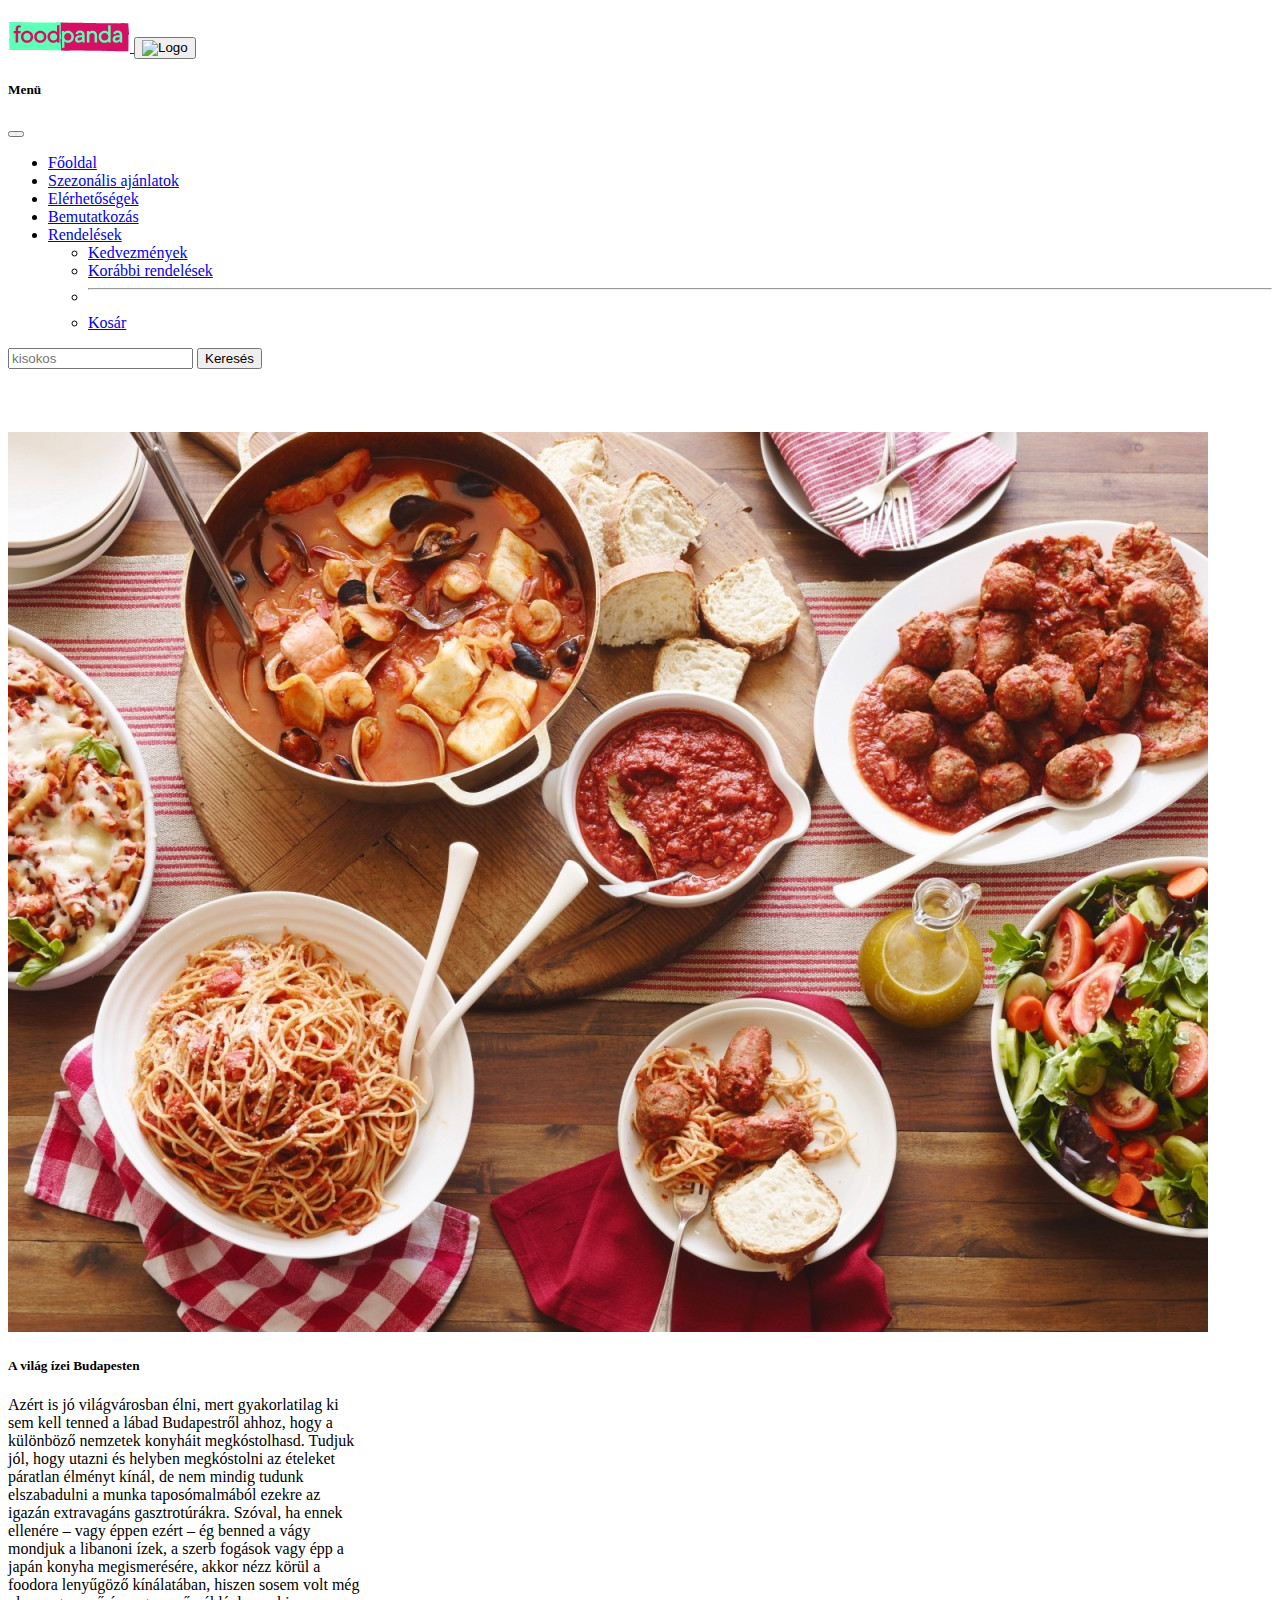
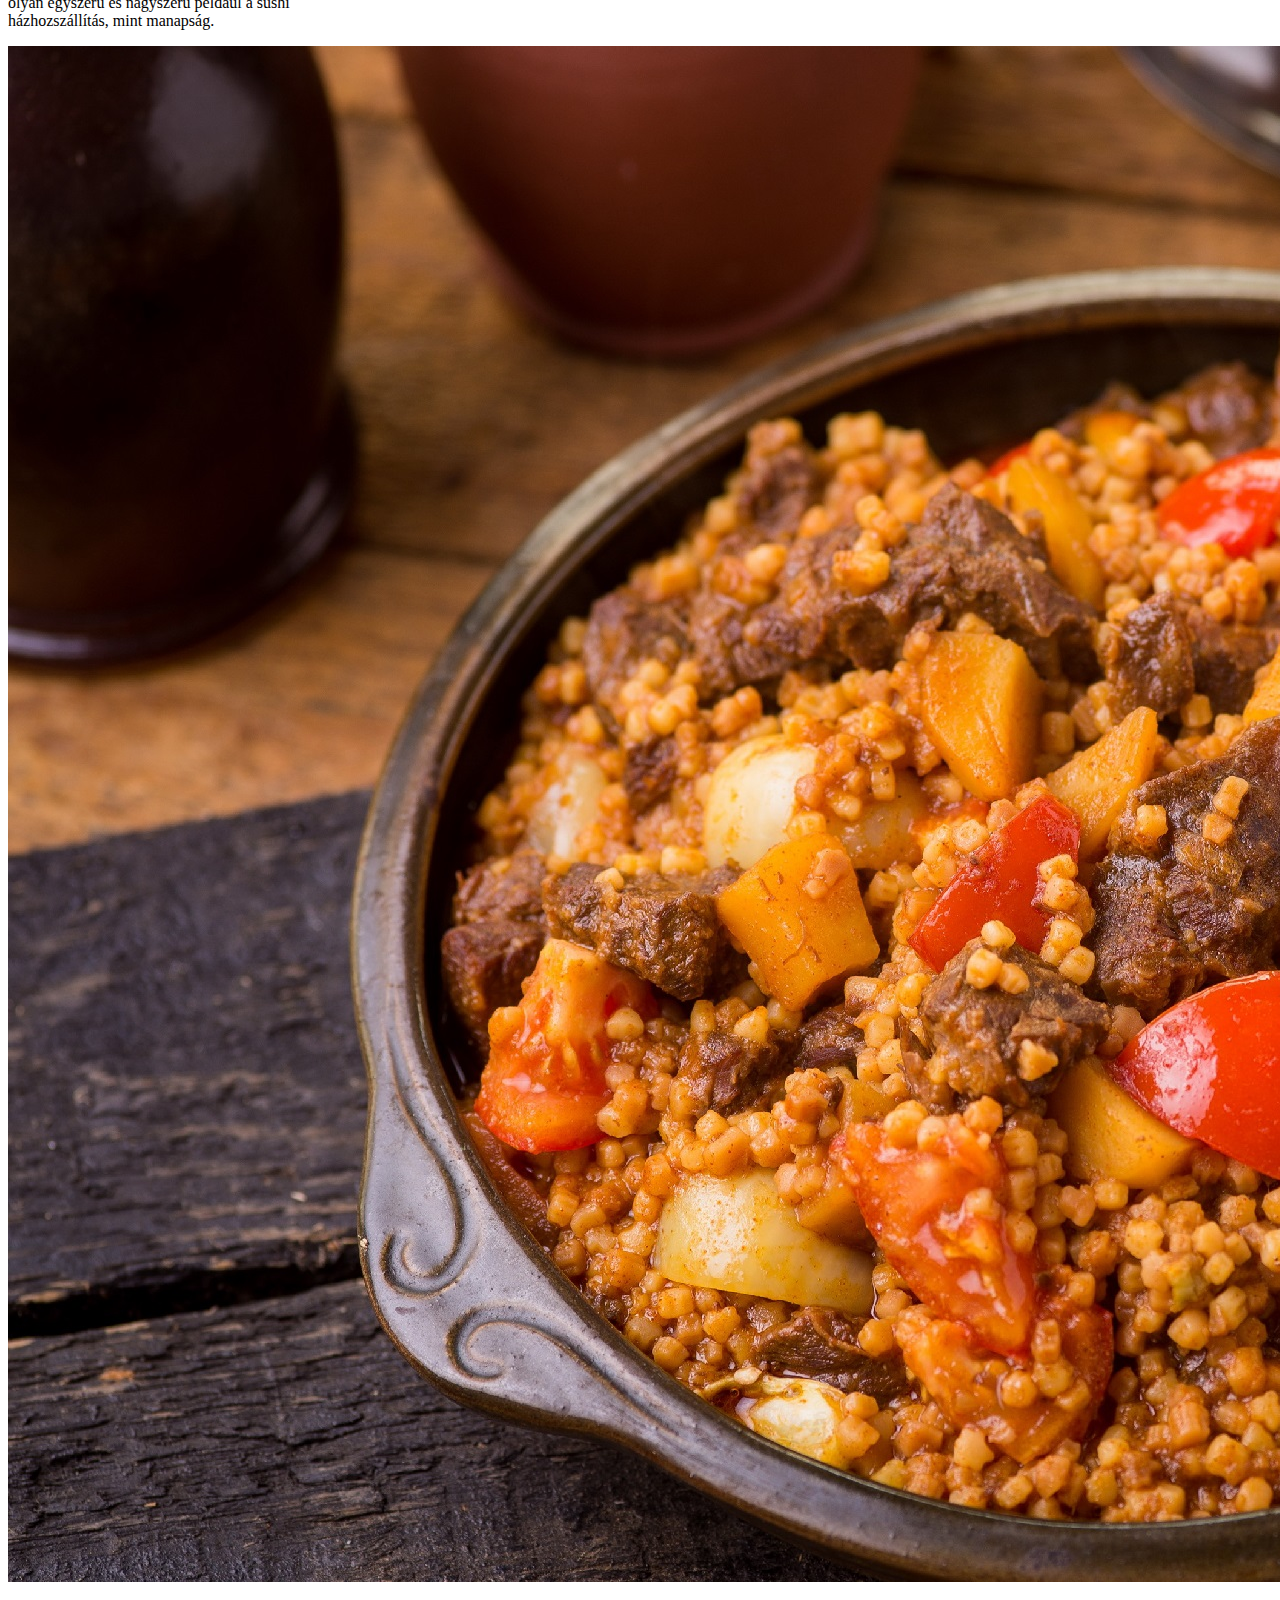
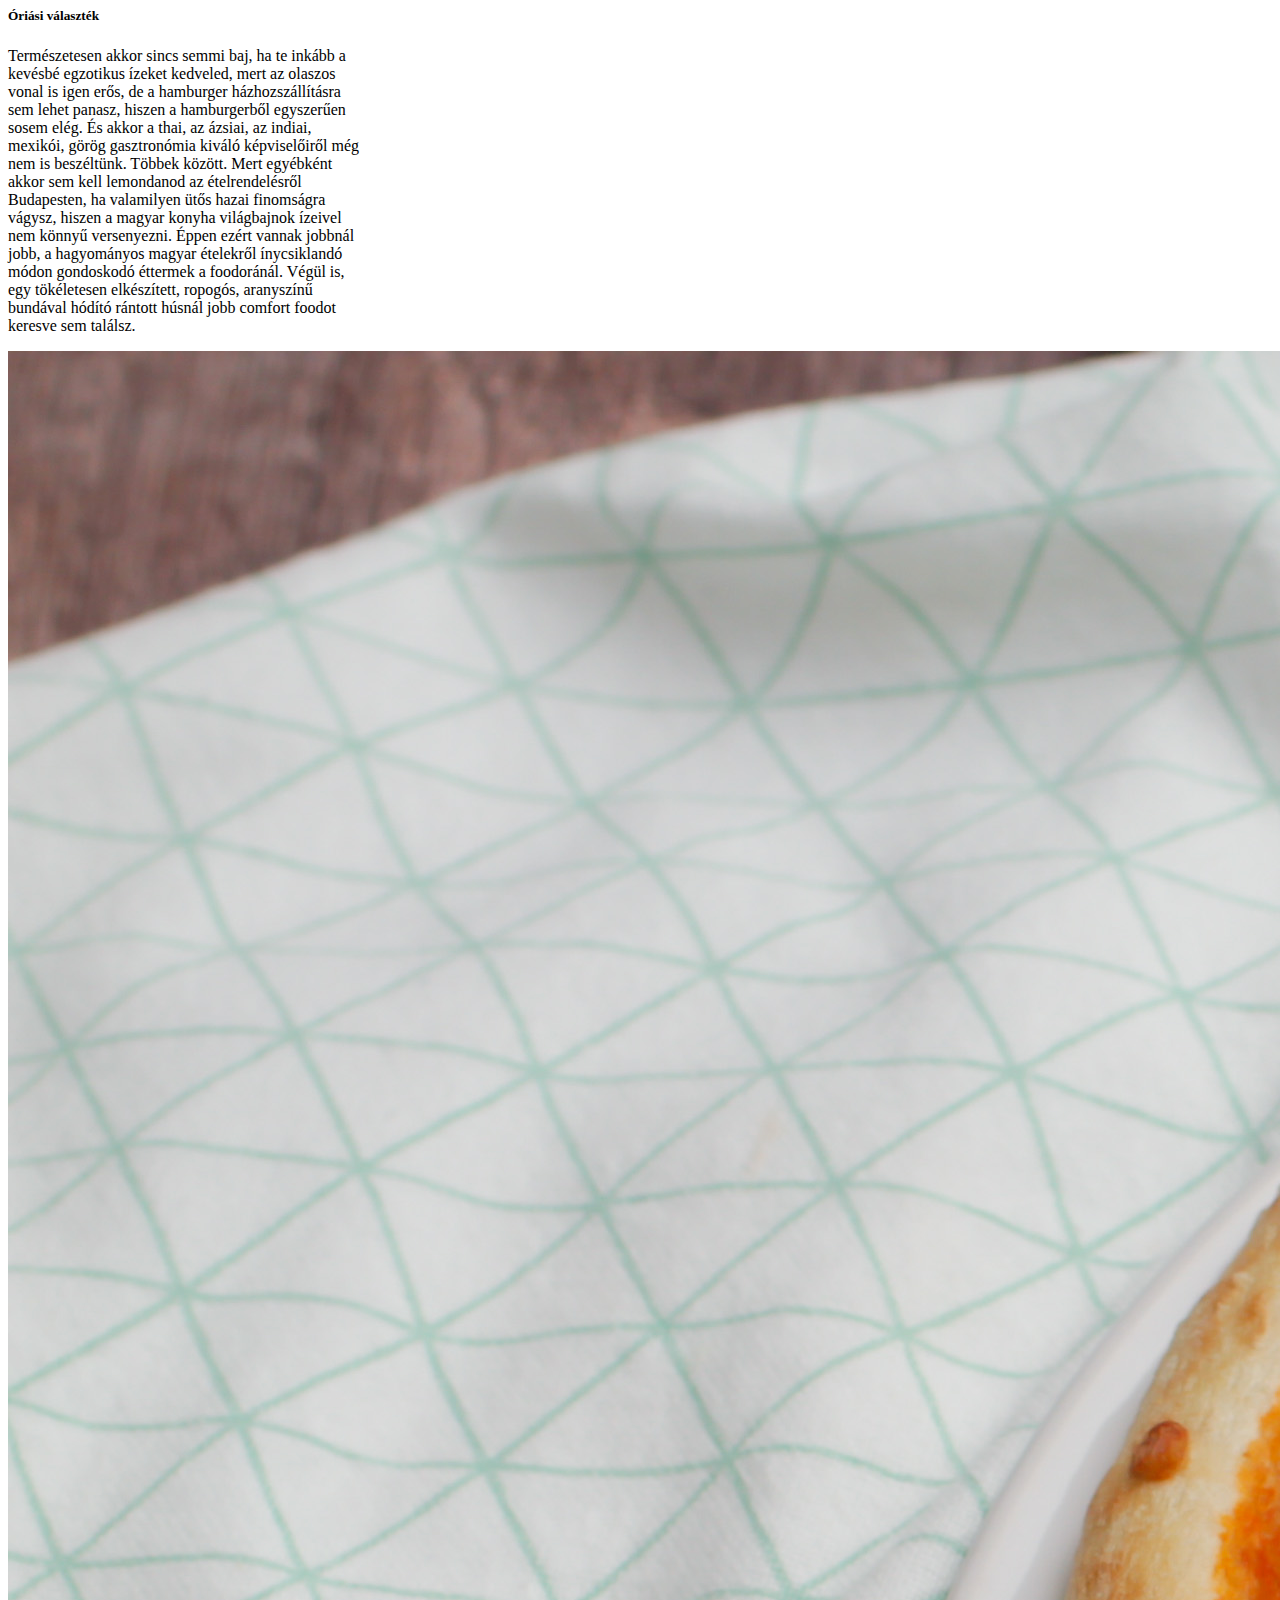
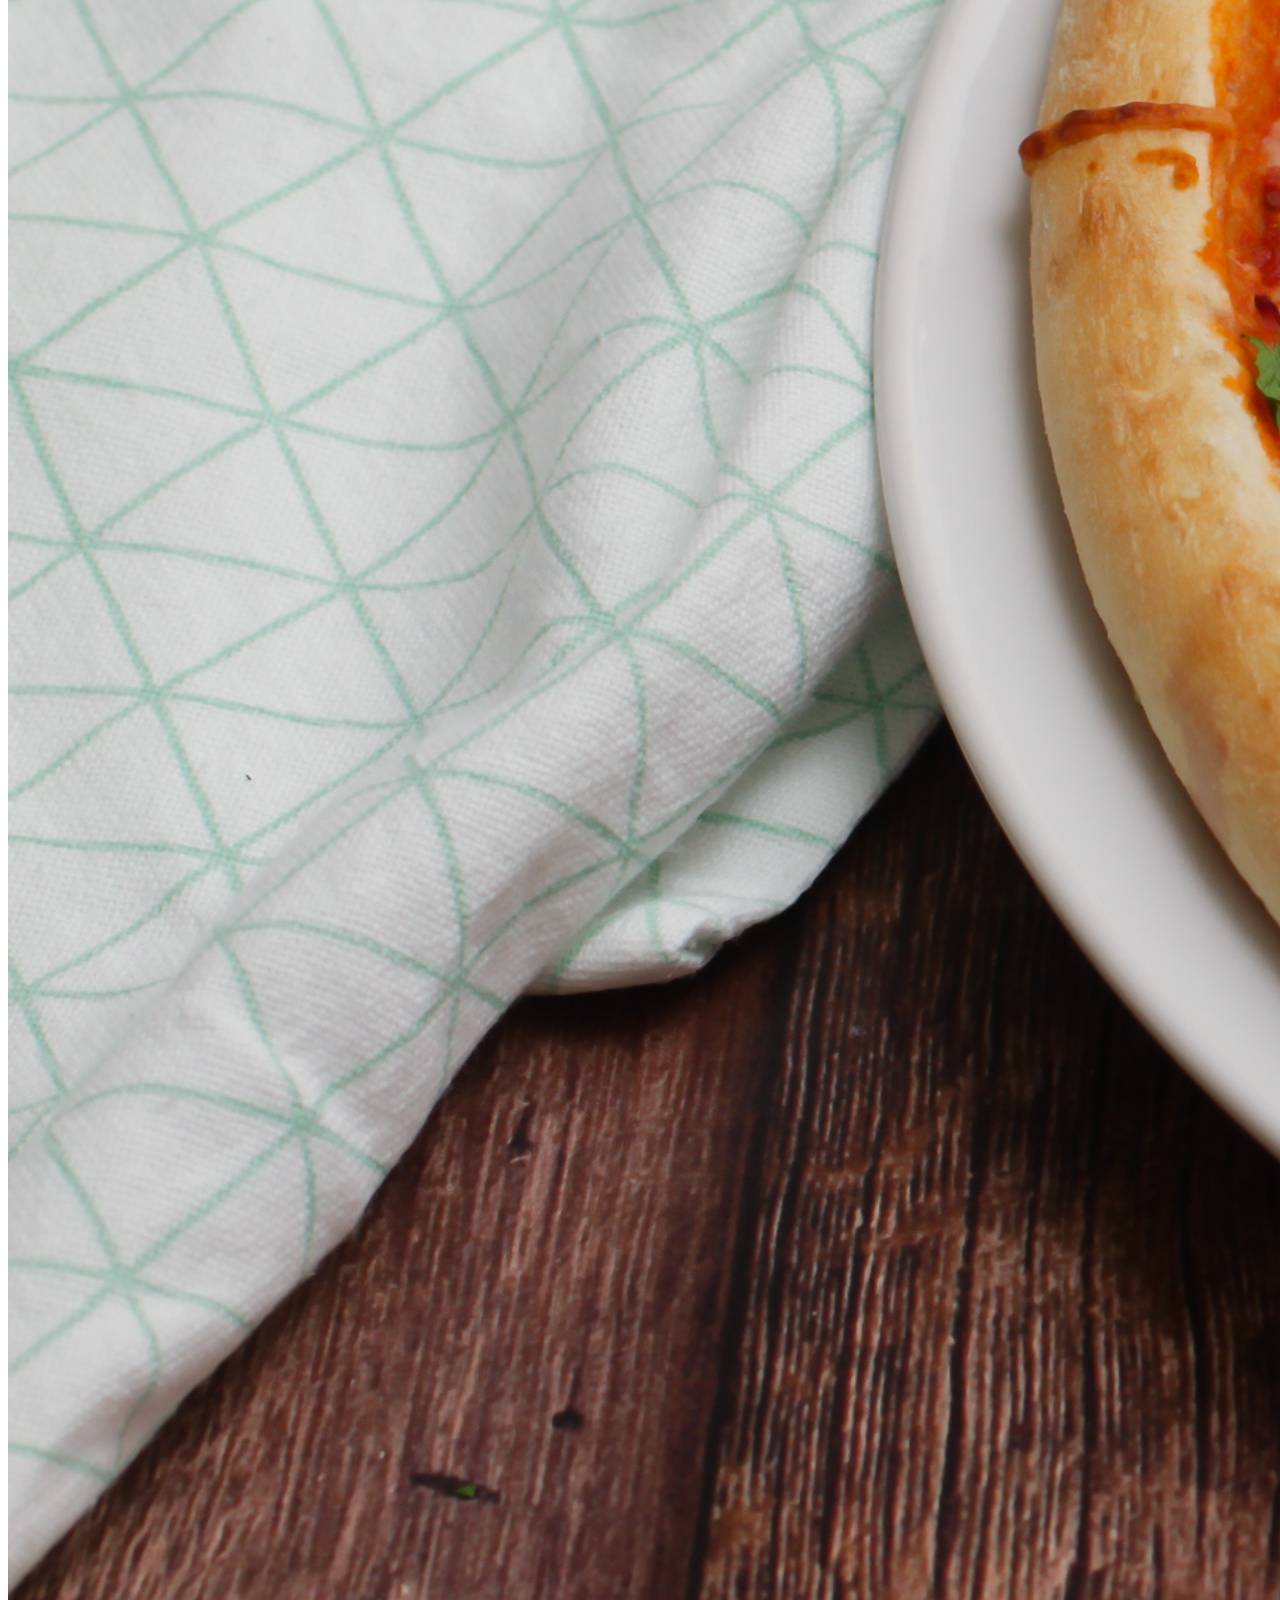
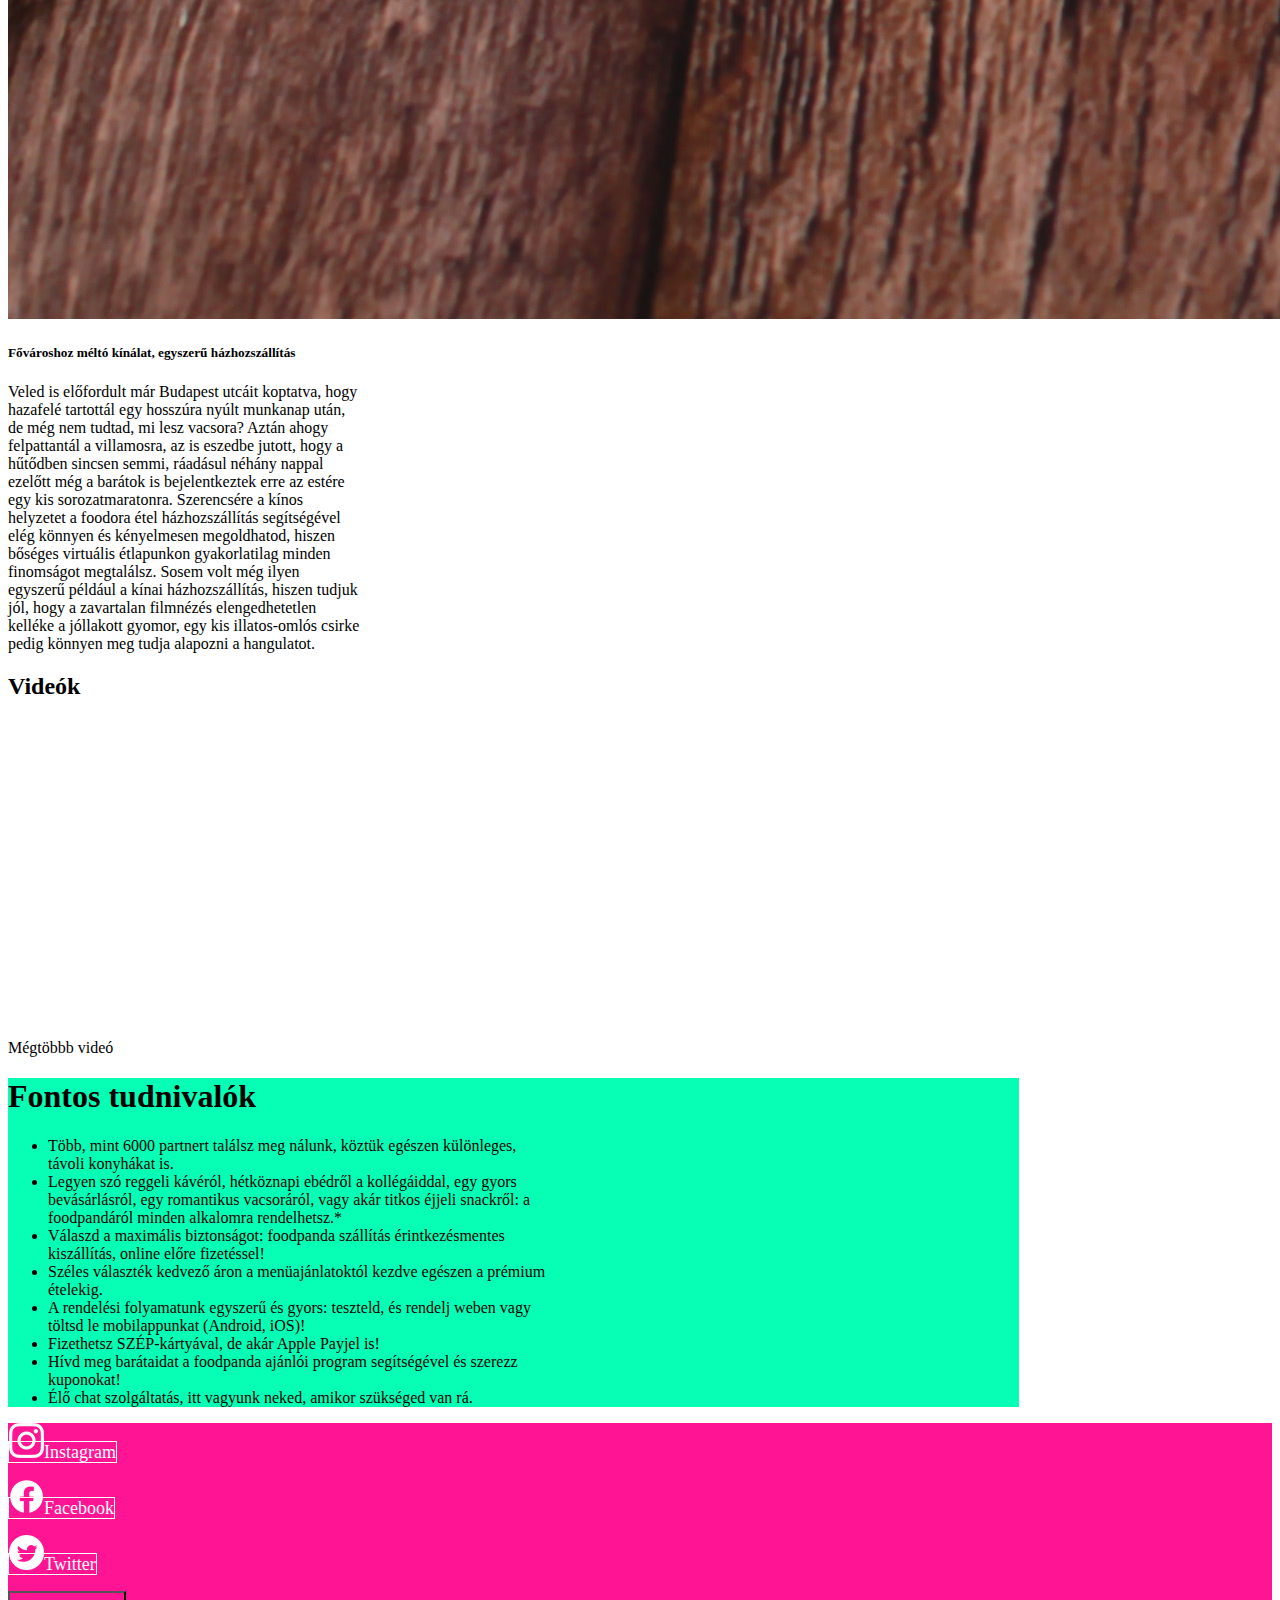
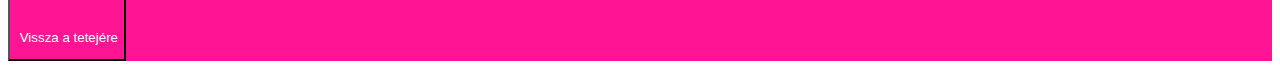
==== bemutatkozas.html @ 125f7afc "#8 #7" ====
<!doctype html>
<html lang="hu">

<head>
  <meta charset="utf-8">
  <meta name="viewport" content="width=device-width, initial-scale=1">
  <title>Bemutatkozás</title>
  <link rel="shortcut icon" href="FoodPanda-logo.ico" type="image/x-icon">
  <link href="https://cdn.jsdelivr.net/npm/bootstrap@5.3.0-alpha2/dist/css/bootstrap.min.css" rel="stylesheet"
    integrity="sha384-aFq/bzH65dt+w6FI2ooMVUpc+21e0SRygnTpmBvdBgSdnuTN7QbdgL+OapgHtvPp" crossorigin="anonymous">
    <link
    rel="stylesheet"
    href="https://cdnjs.cloudflare.com/ajax/libs/animate.css/4.1.1/animate.min.css"
  />
  <link rel="stylesheet" href="style.css">
</head>

<body>
  <h1></h1>
  <a href="index.html">
    <nav class="navbar bg-body-tertiary fixed-top">
      <div class="container-fluid">
        <span class="navbar-brand"><span aria-label="foodpanda"><svg width="122" height="31"
              xmlns="http://www.w3.org/2000/svg" aria-hidden="true" focusable="false">
              <g fill-rule="nonzero" fill="none">
                <path
                  d="M54.129 18.358h.05l-.149.006-.055 2.764-.04 1.945V25.334l-.025 1.239v1.21l-.03 1.613v.025h-.126l-.179.034c-.103.025-.134.025-.134-.034H53.291a.23.23 0 01-.145-.03.579.579 0 00-.104-.056c-.07.005-.149.025-.149.045 0 .02-.026.007-.03-.02.002.056-.057.06-.125.056-.07-.006-.135.01-.14.03-.005.02-.034.005-.07-.03a.124.124 0 00-.071-.043.118.118 0 00-.083.009.3.3 0 01-.16 0l-.183-.056-.126-.03v-.011c-.04.04-.04.03-.04 0s.031-.056.031-.056v-.044a1.19 1.19 0 00-.1.064c.002.01.002.02 0 .03 0 .035-.025.035 0 .035h-.22a.072.072 0 000 .053c0 .065-.014.05-.06 0-.044-.05-.348-.104-.348-.05h-.942c-.164.034-.288.006-.378.034-.089.03-.164.025-.164 0s-.04-.045-.149-.055c-.109-.011-.179-.04-.179-.104h-.03a.094.094 0 01-.022.057.104.104 0 01-.053.032c-.534.09-.996.065-.996.03 0-.033-.044-.033-.184-.033-.12.02-.179.01-.179-.03h-.034a2.628 2.628 0 01-1.096 0h-.07a.091.091 0 01-.026.037.092.092 0 01-.043.018.047.047 0 01-.038-.006.05.05 0 01-.023-.028.882.882 0 00-.165.04c-.084.019-.084.019-.084-.031-.11.025-.229 0-.229 0h-.165a.21.21 0 00-.07.034c-.033 0-.059.04-.064 0-.005-.04-.08-.04-.179-.04h-.059c-.17-.009-.34.018-.498.08-.025.039-.044.03-.05 0-.005-.031-.02-.04-.09 0-.07.039-.144.014-.07-.031l.042-.025c-.025.005-.063.005-.114.005h-.2a.612.612 0 00-.259.04c-.04.02-.04-.02-.04-.08a.091.091 0 00-.033-.039v.068c-.025.034-.056.03-.056 0h-.034c-.03.154-.184.165-.263 0h-.03c.01.04.01.08 0 .12 0 .02-.015 0 0-.034.014-.034-.01-.075-.05-.034-.04.041-.07.034-.07 0 0-.007 0-.012.002-.018.001-.005.005-.01.009-.016a.028.028 0 01.014-.01.064.064 0 01.018-.004.096.096 0 01-.045-.03l-.027-.027c.002.003.002.012-.003.032-.011.034-.011.064-.05.034-.04-.03-.03 0-.04 0h-.179c.034 0 .034.01-.025.055-.059.045-.084.06-.09 0-.005-.059 0-.078-.103 0-.104.08-.149.05-.079-.05a.124.124 0 00.03-.07c-.014-.025-.034-.02-.055.03-.02.051-.045.046-.045 0-.045.07-.075.07-.075-.024h-.165c.084.064.03.134-.084.109a.39.39 0 01-.125-.03l-.06-.03c-.033-.026-.058 0-.058 0a2.887 2.887 0 01-.498 0h-.632c.011.03 0 .033-.064.03-.065-.006-.065-.05-.065-.05h-.05a.972.972 0 00-.204 0c-.12.014-.165-.015-.165-.04s-.03-.05-.109-.025a1.23 1.23 0 01-.547 0c0-.014.005-.034-.05-.04-.056-.005-.056.035-.056.035s-.06.02-.17 0c-.11-.02-.185-.011-.185.03a.08.08 0 01-.064.055c-.034 0-.034-.03 0-.055s.025-.05-.04-.025c-.17.064-.458.034-.458-.034-.005.104-.125.11-.154 0v-.045c-.03-.01-.02 0-.03.034-.01.034-.005.07-.05.034-.045-.034-.19-.059-.19-.034 0 .025-.075.05-.165.05h-.86c-.239.02-.478.002-.713-.05-.03-.095-.268-.109-.254-.03.014.079-.045.075-.154.079-.11.003-.154-.015-.154-.045a.09.09 0 01.029-.04.08.08 0 01.044-.016c.05-.005.05-.005 0-.044a.094.094 0 00-.057-.022.084.084 0 00-.057.022.712.712 0 01-.263.059 1.84 1.84 0 00-.2 0c0 .05-.312.005-.312-.045a.07.07 0 00-.03-.045.114.114 0 01-.085 0 .072.072 0 00-.023.023.066.066 0 00-.007.033c-.006.059-.1.059-.28.059-.179 0-.273-.006-.273-.06 0-.053.014-.05-.03 0-.046.05-.046.05-.046 0-.003-.039-.018-.039-.044 0a.705.705 0 01-.333.045h-.269c-.335 0-.668-.03-.995-.09-.06-.1-.383-.039-.408 0-.025.04-.06.07-.14.04a.243.243 0 00-.16 0 1.037 1.037 0 01-.527-.03c-.1-.025-.185-.04-.199 0-.014.04-.26.04-.643 0-.094-.03-.173-.014-.184 0-.01.014-.034-.02-.075-.045-.041-.025-.065-.034-.07 0-.005.034-.134.034-.413.034h-2.48c-.15-.009-.3 0-.447.03h-.03a1.575 1.575 0 00-.378-.039 5.935 5.935 0 01-1.126-.075h-.06c-.064-.025-.125 0-.125 0a8.786 8.786 0 01-1.827-.03.219.219 0 01-.149.034.183.183 0 01-.15 0c-.03 0-.07-.026-.07 0h-.045c-.079.005-.16.005-.238 0a.936.936 0 01-.1 0h-1.604l-3.634-.045-4.41-.045H8.496a1.42 1.42 0 00-.243.06.58.58 0 00-.179.064 2.24 2.24 0 01-.523.059 2.341 2.341 0 00-.598.094.495.495 0 01-.307.04c-.085-.02-1.185-.065-2.446-.095l-1.607-.05c-.185.084-.562.075-.632-.025H1.87a.177.177 0 01-.165-.073.399.399 0 00-.154-.056c-.294-.01-.447-.782-.193-.961l.078-.045a.286.286 0 01-.034-.154.854.854 0 01.04-.542.145.145 0 000-.04c.025-.05.034-.084 0-.084s-.034-.075-.034-.17a1.435 1.435 0 00-.056-.603c-.034-.075-.039-.215 0-.199.04.014.034-.064.04-.204v-.018c.005-.129.007-.211-.025-.145-.034.07-.034-.04-.034-.234.005-.045-.034-.09-.034-.09v-.422c.039-.163.039-.335 0-.498a.84.84 0 01-.03-.353c.03-.164.03-.288 0-.288-.031 0-.031-.034 0-.1a.147.147 0 000-.154c-.046-.06-.031-.06 0-.06.03 0 0-.03 0-.069 0-.04-.035-.09 0-.104.033-.014 0-.064 0-.109s-.065-.079 0-.079c.064 0 .055-.229 0-.324a.979.979 0 01-.035-.413v-.18a1.005 1.005 0 01-.034-.813.747.747 0 010-.088.553.553 0 00.025-.21 2.834 2.834 0 00-.109-.612 2.345 2.345 0 01-.059-.548 3.431 3.431 0 00-.02-.449v-.007l-.005-.043a.163.163 0 01-.018-.072c0-.025.005-.05.018-.071a.066.066 0 00.018-.047.072.072 0 00-.018-.046.668.668 0 01-.04-.244.974.974 0 00-.039-.238.113.113 0 01-.002-.064.109.109 0 01.033-.056.143.143 0 00.03-.059.166.166 0 00.004-.066.386.386 0 01-.03-.134c-.006-.045-.031-.194-.031-.33-.03-.324.05-.497.218-.497.06 0 .134-.02.134-.05a.106.106 0 01.047-.038.112.112 0 01.059-.01.374.374 0 00.17-.076.137.137 0 01.056-.04v-.066c-.076-.044-.165-.304-.165-.542a1.242 1.242 0 00-.025-.304c-.01-.03 0-.06.025-.056.025.005.05-.02.05-.055a.077.077 0 00-.018-.043.062.062 0 00-.041-.022c-.07-.005-.045-.447.04-.782.033-.104.039-.16 0-.165-.04-.005-.04-.09-.04-.193.041-.231.029-.467-.034-.693-.045-.09-.02-.243 0-.229.02.014.014-.075.05-.234.034-.16.03-.269 0-.19-.03.079-.055-.05-.03-.269.005-.055 0-.104-.034-.104s-.034-.173 0-.497c.039-.185.039-.374 0-.557a.652.652 0 01-.03-.249c-.035.03-.035.034-.035 0H1.13l.055-2.767.04-1.946V3.757c.025-.573.025-.961.025-1.214L1.277.934h.12l.184-.03c.104-.03.135-.025.135.034h.159a.23.23 0 01.145.03.463.463 0 00.104.05c.07 0 .14 0 .145-.04.005-.037.032-.026.034-.003-.002-.052.046-.055.12-.052.075.006.145-.01.145-.03 0-.02.034-.005.07.03.02.022.044.036.071.042a.145.145 0 00.083-.008.243.243 0 01.159 0l.184.056.126.025v.1a.135.135 0 01.025-.059c.039-.034.039-.034.039 0s-.03.06-.03.06v.044l.1-.065v-.035c0-.03.025-.006 0-.03-.025-.026.014-.026.1-.026h.075c0-.025.034-.025.034 0a.068.068 0 00.02-.025.058.058 0 00.005-.03c0-.07.015-.05.06 0 .044.05.348.1.348.05H4.86c.127-.002.254-.013.378-.034.09-.03.164-.025.164 0s.04.05.149.059c.11.01.179.034.179.104h.03a.094.094 0 01.074-.09c.533-.09 1-.075.995-.034-.005.04.056.06.18.04.124-.02.184-.011.184.025h.034a2.628 2.628 0 011.095 0h.07c0-.025.03-.056.07-.056a.047.047 0 01.037.005.05.05 0 01.024.03.882.882 0 00.164-.04c.079-.025.079-.02.079.025.115-.03.234-.025.234 0s.076.025.165.025a.21.21 0 00.07-.034c.034 0 .059-.04.064 0 .006.04.08.04.18.04h.058c.17.01.34-.019.498-.085.025-.04.045-.025.05 0 .006.025.02.045.09 0 .07-.045.145-.02.07.025l-.076.05h.348a.612.612 0 00.26-.04c.014-.013.039.026.039.085a.084.084 0 00.034.045v-.034l.025-.034c.025-.034.055-.034.055 0h.034c.025-.149.185-.16.26 0v.025h.03a.173.173 0 010-.12c0-.02.014.005 0 .034s.01.07.05.03c.04-.039.07-.03.07 0 0 .008 0 .013-.002.02a.056.056 0 01-.009.018c-.003.005-.009.009-.014.012a.035.035 0 01-.018.006.096.096 0 01.045.03l.03.03c.025-.005.015 0 .025-.033.011-.034.034-.068.049-.038.014.03.03.025.04 0 .006-.018.076-.023.158-.025-.01-.004 0-.018.045-.05.06-.045.084-.06.09 0 .005.059 0 .084.103 0 .104-.084.149-.05.08.05a.127.127 0 00-.031.064c.014.026.034.02.055-.03.022-.05.045-.05.045 0 .045-.09.075-.09.075 0V1.174h.165c-.084-.07-.034-.115.084-.115l.125.03.06.035c.033.03.058.025.058 0 .165-.016.333-.016.498 0h.632c-.01-.025 0-.03.064-.025.065.005.065.05.065.05h.05a.972.972 0 00.204 0c.12-.02.165.005.165.034s.03.055.109.03c.154-.03.548-.014.548 0 0 .015-.006.034.05.04.055.005.055-.034.055-.034s.065-.02.17 0c.104.02.185.01.185-.03a.08.08 0 01.064-.055c.034-.001.034.03 0 .054-.034.025-.025.025.034.025.174-.07.439-.039.464.034.025.076.02.1.025 0 .005-.1.125-.103.154 0a.057.057 0 01.005.025.057.057 0 01-.005.025c.03.011.02 0 .03-.034.011-.034.006-.064.05-.034.045.03.19.076.19.03 0-.044.075-.044.165-.044h.841c.238-.018.478-.002.713.05.03.09.268.115.254.03-.015-.083.045-.083.154-.083s.154.014.154.05a.09.09 0 01-.029.039.08.08 0 01-.045.016c-.05.006-.05.006 0 .045a.095.095 0 00.058.018c.02 0 .04-.007.057-.018a.712.712 0 01.263-.06h.199c0-.05.313-.01.313.046a.137.137 0 00.025.044c.029-.01.06-.01.09 0a.062.062 0 00.021-.021.054.054 0 00.009-.029c0-.059.1-.059.28-.059.178 0 .273.006.273.056s-.01.05.03 0 .03-.03.04 0c.01.03.05.034.05 0 .106-.045.22-.061.333-.045h.268c.335 0 .668.03.996.09.059.1.383.039.408 0 .025-.04.059-.076.14-.04a.2.2 0 00.157 0c.175-.032.358-.021.528.034.1.025.184.034.199 0 .014-.034.26-.04.642 0 .095.025.174.02.185 0 .01-.02.034.014.075.045.041.03.07.034.07 0 .134-.032.274-.043.413-.03h2.7c.15.008.3 0 .447-.031h.03c.122.034.248.048.375.045a6.27 6.27 0 011.13.07h.058c.065.025.126 0 .126 0a9.039 9.039 0 011.827.025.254.254 0 01.149-.03.157.157 0 01.075-.02c.027 0 .052.007.075.02h.115c.079-.006.16-.006.238 0H33.81l3.628.044 4.416.045h4.978a.98.98 0 00.238-.056.834.834 0 00.185-.064c.172-.043.347-.065.522-.065.203-.002.403-.032.598-.09a.448.448 0 01.308-.039c.084.02 1.185.06 2.445.095l1.608.05c.184-.084.562-.075.632.025h.089a.177.177 0 01.165.073c.048.028.1.046.154.056.293.006.447.783.193.962l-.08.055c.034.014.034.075.034.154a.864.864 0 01-.045.537v.04c0 .055-.04.089 0 .089s.04.075.04.168c-.026.2-.008.405.055.598.03.075.04.218 0 .204-.04-.014-.011.065-.04.204-.03.14-.034.235 0 .165.034-.07.034.034.034.229-.005.05.034.095.034.095v.422a1.226 1.226 0 000 .498c.042.113.05.234.03.353-.005.164-.005.288.026.288.03 0 .03.034 0 .095a.153.153 0 000 .158c.04.058 0 .064 0 .058 0-.005-.03.015 0 .065a.128.128 0 010 .104c-.034.02 0 .07 0 .114 0 .045.064.084 0 .079-.065-.006-.056.229 0 .324.04.132.052.272.034.408v.179c.063.125.098.263.106.405a.98.98 0 01-.07.411v.09a.46.46 0 000 .21c.014.207.052.41.109.611.038.181.057.364.059.548a3.299 3.299 0 000 .498c.01.023.018.048.018.075a.16.16 0 01-.018.075.066.066 0 00-.018.047c0 .018.007.034.018.046.027.077.04.158.04.238.003.083.015.165.039.244a.113.113 0 01.002.064.109.109 0 01-.033.056.141.141 0 00-.034.12.416.416 0 01.03.14c.026.044.026.193.026.329.03.318-.045.497-.215.497-.06 0-.14.02-.14.05a.123.123 0 01-.043.038.12.12 0 01-.055.012.356.356 0 00-.17.076l-.056.039v.06c.076.044.165.303.165.541-.004.103.004.205.025.305.01.05 0 .05-.025.05a.053.053 0 00-.036.018.058.058 0 00-.014.037c0 .01 0 .017.004.025a.134.134 0 00.012.022.08.08 0 00.02.014.055.055 0 00.023.006c.07.01.045.453-.045.785-.034.104-.04.165 0 .165s.04.09.04.193c-.042.231-.029.468.034.693.044.09.02.244 0 .23-.02-.015-.015.075-.05.234-.034.16-.03.268 0 .19.03-.08.055.044.03.263-.005.059 0 .109.034.109s.034.179 0 .498a1.294 1.294 0 000 .562.583.583 0 010 .248c.034-.03.034 0 .034 0h.192z"
                  fill="#5EFFB6"></path>
                <path
                  d="M1.3 6.63v.222l.017-.008h.067v-.038a.506.506 0 010-.18h-.083v.003zM44.927 29.626s0 .038.05.046c.052.008.076 0 .052-.046a.116.116 0 00-.051-.01.088.088 0 00-.051.01zM44.023 29.607v.051c0 .003.045.003 0-.05.016-.03-.043-.052 0 0zM43.838 29.602v.051s.046 0 0-.045c-.042-.043.017-.03 0-.006zM53.346 29.565v.075c0 .075 0 .083.046.083.045 0 0-.038 0-.083a.115.115 0 00-.014-.043.122.122 0 00-.032-.032zM10.613 1.17s0-.045-.051-.045-.075 0-.051.038c.016.01.032.016.05.018a.084.084 0 00.052-.01zM11.515 1.184v-.046s-.043 0 0 .046c-.014.03.045.043 0 0zM11.701 1.188v-.051s-.045 0 0 .05c-.016.03.043.054 0 0zM2.19 1.23v-.075c0-.075 0-.083-.037-.083-.038 0 0 .038 0 .075a.133.133 0 00.037.084z"
                  fill="#5EFFB6"></path>
                <path
                  d="M120.842 19.205h.045l-.35.025-.055 2.768-.04 1.945v2.315l-.024 1.239v1.215l-.03 1.613h-.155l-.234.03c-.14.025-.174.025-.174-.034h-.198a.438.438 0 01-.185-.034.712.712 0 00-.134-.05c-.095 0-.184.02-.19.04-.005.018-.037.007-.045-.018.004.052-.064.057-.155.052-.095-.006-.174 0-.18.025-.005.025-.05.01-.094-.03a.233.233 0 00-.199-.035.394.394 0 01-.204 0l-.238-.055-.16-.03v-.08a.143.143 0 01-.03.065c-.05.04-.05.056-.05 0 0-.055.04-.055.04-.055v-.045a.543.543 0 00-.13.064v.03a.087.087 0 000 .031c.031.025-.014.025-.128.025h-.095c0 .025-.02-.01-.05 0-.03.01-.03-.014-.03.056 0 .068-.02.05-.07.003l-.004-.003c-.056-.05-.448-.104-.448-.05h-.796v-.006c-.224.01-.383.006-.498.034-.114.029-.21.025-.21 0s-.055-.05-.193-.059c-.14-.01-.204-.04-.234-.104h-.04a.1.1 0 01-.03.061.085.085 0 01-.064.023 3.164 3.164 0 01-1.264.03c0-.039-.075-.058-.235-.039-.159.02-.238.011-.238-.025h-.039a4.461 4.461 0 01-1.414 0h-.09c0 .025-.04.056-.084.056-.045 0-.079-.014-.079-.04a1.507 1.507 0 00-.214.04c-.104.02-.104.02-.104-.03-.145.03-.3.025-.3 0 0-.026-.094-.026-.214-.026a.3.3 0 00-.09.034c-.039 0-.078.04-.084 0-.005-.039-.1-.039-.229-.039h-.075c-.22-.013-.44.014-.651.079-.03.04-.05.025-.06 0-.01-.025-.03-.04-.12 0-.089.04-.184.02-.089-.025l.06-.03c-.03.005-.08.005-.155.005h-.263a.979.979 0 00-.33.039c-.014.014-.044-.02-.044-.084a.09.09 0 00-.045-.045v.036l-.03.036c-.03.034-.075.034-.075 0h-.04c-.034.154-.238.164-.338 0h-.034v.043a.038.038 0 010 .04v.031c0 .025-.02.006 0-.03v-.041c-.01-.013-.034-.016-.065.005-.055.04-.09.03-.09 0 0-.007.003-.014.004-.021a.045.045 0 01.015-.018.043.043 0 01.02-.011.044.044 0 01.02 0 .123.123 0 01-.058-.034.11.11 0 00-.034-.03.074.074 0 00-.03.039c-.015.03-.045.059-.065.03-.02-.03-.045 0-.056 0h-.202c.01.004-.009.018-.06.05-.076.045-.1.06-.11 0-.01-.059 0-.078-.134 0-.134.08-.199.05-.104-.05a.104.104 0 00.034-.07c-.025-.02-.05-.01-.075.035-.025.044-.056.044-.056 0-.059.07-.1.064-.1-.026v-.05h-.21c.11.065.04.11-.108.11l-.165-.03-.075-.035c-.04-.025-.076 0-.076 0a4.618 4.618 0 01-.667 0h-.816c.01.025-.03.03-.085.025-.053-.005-.084-.025-.084-.05h-.064c-.025 0-.115-.014-.263 0-.149.014-.21-.04-.21-.04s-.04-.024-.145 0a1.85 1.85 0 01-.701 0c0-.039-.034-.033-.07-.039-.034-.005-.07.03-.07.03s-.075.02-.215 0c-.14-.019-.238-.014-.238.026a.094.094 0 01-.034.041.096.096 0 01-.05.014c-.045 0-.04-.03 0-.055s.03-.025-.05-.025c-.219.07-.562.034-.593-.034-.03-.068-.025-.104-.03 0-.006.104-.16.109-.204 0a.046.046 0 01-.02-.022.081.081 0 01-.005-.028c-.034-.011-.015 0-.034.034-.02.034-.011.09-.07.034-.06-.056-.238-.076-.238-.03 0 .044-.1.044-.215.044h-1.11a4.059 4.059 0 01-.92-.056c-.034-.094-.338-.12-.324-.034.014.085-.064.085-.204.085-.14 0-.193-.015-.193-.05a.123.123 0 01.04-.042.116.116 0 01.055-.014c.059 0 .059-.005 0-.045a.162.162 0 00-.077-.018.187.187 0 00-.077.018c-.11.038-.224.057-.339.06-.145 0-.26-.045-.26 0 0 .044-.397-.006-.402-.05-.005-.046-.034-.046-.034-.046a.189.189 0 01-.11 0 .075.075 0 00-.031.02.081.081 0 00-.015.034c0 .06-.12.065-.352.06-.235-.006-.358-.012-.358-.06 0-.05-.006-.05-.034 0-.03.05-.056.05-.056 0-.01-.036-.03-.036-.059 0-.138.045-.285.061-.428.045h-.352a8.652 8.652 0 01-1.255-.095c-.08-.1-.493-.034-.528 0-.036.034-.076.07-.185.034a.314.314 0 00-.198 0c-.228.03-.46.016-.682-.04-.135-.024-.26-.024-.26 0a2.488 2.488 0 01-.83 0 .473.473 0 00-.235 0c-.01.02-.056.006-.1-.044-.045-.05-.084-.06-.084-.025a1.905 1.905 0 01-.534.034H87.144a2.717 2.717 0 00-.578.025h-.034a2.58 2.58 0 00-.498-.04c-.486.008-.975-.021-1.458-.084h-.07c-.079-.025-.16 0-.16 0-.784.05-1.571.036-2.354-.039a.419.419 0 01-.193.03.22.22 0 01-.095.02.25.25 0 01-.095-.02H78.924l-4.684-.064-5.696-.07-3.849-.04h-.413c-.936-.03-1.554-.03-1.957-.03a2.05 2.05 0 00-.313.056.906.906 0 00-.235.07 4.449 4.449 0 01-.67.055c-.26.002-.52.032-.772.09a.834.834 0 01-.398.039c-.109-.02-1.528-.07-3.15-.115-.962-.025-1.618-.059-2.071-.059a1.17 1.17 0 01-.822-.03h-.115a.242.242 0 01-.207-.075.801.801 0 00-.204-.056c-.374-.01-.578-.782-.254-.961l.1-.055a.261.261 0 01-.04-.154.645.645 0 01-.032-.274.676.676 0 01.083-.263v-.045c.03-.05.055-.084 0-.084-.056 0-.056-.076-.056-.17.005-.358-.03-.528-.075-.604-.045-.075-.045-.214 0-.198.045.014.034-.04.045-.204.01-.165.02-.235-.03-.165-.05.07-.05-.04-.05-.235.004-.05-.04-.09-.04-.09s-.02-.114 0-.422c.02-.307.014-.452-.03-.497a.587.587 0 01-.04-.358c.01-.16 0-.288-.03-.288-.031 0-.031-.034 0-.095a.113.113 0 000-.154c-.05-.06-.035-.06 0-.06.033 0 .025-.03 0-.07-.026-.038-.07-.089-.026-.103.045-.014 0-.064 0-.11 0-.044-.084-.078 0-.078.085 0 .076-.229 0-.33a.795.795 0 01-.05-.407v-.18a.79.79 0 01-.14-.4.78.78 0 01.096-.416.33.33 0 010-.084c.03-.066.04-.141.03-.215a2.403 2.403 0 00-.145-.612 1.948 1.948 0 01-.079-.548 2.442 2.442 0 00-.034-.497c-.02-.07-.005-.129.025-.149.03-.02.03-.055 0-.095a.58.58 0 01-.055-.238.704.704 0 00-.05-.243c-.025-.034-.006-.084.034-.12a.12.12 0 00.043-.056.104.104 0 00.001-.07.353.353 0 01-.039-.134c-.005-.044-.034-.193-.034-.329-.04-.324.06-.498.274-.498a.248.248 0 00.179-.05.159.159 0 01.059-.037c.023-.007.046-.011.07-.007a.515.515 0 00.215-.076.252.252 0 01.075-.04.326.326 0 000-.058c-.095-.05-.21-.304-.21-.548 0-.1-.01-.2-.034-.299-.014-.055 0-.055.03-.055a.035.035 0 00.024-.002.06.06 0 00.021-.01.08.08 0 00.015-.02.055.055 0 00.005-.024c0-.03.006-.059-.079-.064-.084-.006-.059-.453.05-.782.045-.104.05-.16 0-.165-.05-.006-.05-.09-.05-.199.03-.408.006-.603-.05-.693-.055-.09-.025-.248 0-.229.025.02.05-.064.065-.229.014-.165.01-.263-.03-.19-.04.076-.07-.05-.04-.268.01-.056-.005-.11-.045-.11s-.05-.159 0-.497c.05-.338.045-.503 0-.557a.495.495 0 01-.04-.254c-.039.03-.039 0-.039 0h-.307l.055-2.767.04-1.942V5.653l.024-1.239v-1.26l.03-1.608v-.02h.155l.234-.033c.14-.025.174-.02.174.039H53.575a.345.345 0 01.185.03l.134.056c.095-.005.184-.025.19-.045.005-.018.037-.007.045.018-.002-.048.064-.052.155-.047.095.006.174-.01.18-.03.005-.02.05-.01.094.03a.24.24 0 00.095.043c.034.006.07.004.104-.007a.49.49 0 01.204 0l.238.056.16.03v.084a.105.105 0 01.03-.059c.05-.04.05-.03.05 0s-.04.065-.04.06v.044a.897.897 0 00.13-.07v-.064c-.031-.025.014-.025.128-.025h.095c0-.025.02.01.05 0 .03-.011.03.014.03-.056s.02-.055.076 0c.055.056.447.104.447.056h.797c.224-.011.383-.006.498-.034.114-.03.209-.025.209 0s.055.05.193.059c.14.01.204.04.235.104h.04a.1.1 0 01.03-.061.085.085 0 01.064-.023 3.3 3.3 0 011.264-.03c0 .038.059.038.234.038.16-.02.238-.01.238.03h.04a4.461 4.461 0 011.414 0h.09c0-.03.039-.05.084-.055.044-.005.078.034.078.034.072-.007.144-.021.215-.039.104-.02.104-.02.104.03.145-.03.299-.025.299 0 0 .026.095.026.215.026a.3.3 0 00.09-.034c.039-.026.078-.04.083 0 .006.039.1.039.23.039h.075c.22.012.44-.014.651-.079.03-.04.05 0 .06 0 .01 0 .03.04.12 0 .089-.04.184-.014.089.03l-.054.026c.03-.004.079-.004.149-.004h.263a.979.979 0 00.33-.04c.013-.014.044.026.044.085a.09.09 0 00.045.045v-.038l.03-.034c.03-.034.075-.034.075 0h.04c.034-.154.238-.165.338 0h.034v-.043a.038.038 0 010-.041v-.03c0-.026.02-.006 0 .03v.041c.01.013.034.016.064-.005.056-.04.09-.03.09 0a.048.048 0 01-.005.021.064.064 0 01-.013.018.043.043 0 01-.02.01c-.007.003-.014.004-.023.003a.09.09 0 01.06.03.11.11 0 00.033.03.074.074 0 00.03-.039c.015-.03.045-.059.065-.03.02.03.045.025.055 0 .011-.025.174-.025.328-.025a.314.314 0 00-.1 0c-.045 0-.04-.011.034-.056.075-.045.1-.059.109 0 .01.06 0 .079.134 0 .135-.079.199-.05.104.056a.091.091 0 00-.023.028.119.119 0 00-.01.036c.024.02.05.02.074-.03.025-.05.056-.05.056 0 .059-.095.1-.09.1 0v.025h.21c-.11-.07-.04-.115.109-.115l.164.034.076.03c.039.026.075 0 .075 0 .222-.016.445-.016.667 0h.817c-.011-.025.03-.03.084-.025.055.006.084.025.084.05h.064c.088.008.176.008.263 0 .15-.014.21.015.21.04s.04.05.145.025c.233-.04.469-.04.702 0 0 .04.03.04.07.04a.048.048 0 00.04-.002.056.056 0 00.03-.03s.074-.019.214 0c.14.02.238.015.238-.024a.103.103 0 01.034-.04.118.118 0 01.05-.016c.045 0 .04.03 0 .056-.04.025-.03.025.05.025.219-.064.562-.034.593.034.03.068.025.1.03 0 .006-.1.16-.104.204 0a.046.046 0 01.02.021c.004.01.005.02.005.03.034.01.015 0 .034-.035.02-.034.011-.07.07-.034.06.034.238.08.238.034 0-.045.1-.045.215-.045h1.11c.308-.018.618-.001.922.05.034.095.338.12.324.034-.014-.084.064-.084.204-.084.14 0 .193.02.193.05a.123.123 0 01-.04.042.116.116 0 01-.055.014c-.059.005-.059.005 0 .045a.147.147 0 00.154 0 1.21 1.21 0 01.339-.06h.26c0-.05.402-.005.402.045-.002.011 0 .024.004.034.003.011.008.022.017.03a.189.189 0 01.11 0c.044-.01.044.012.044-.05 0-.06.12-.058.353-.058.235 0 .358 0 .358.055 0 .056.005.05.034 0 .03-.05.056-.05.056 0 .01.04.03.04.059 0 .137-.043.284-.057.427-.045h.353c.42.002.84.033 1.255.095.079.075.492.034.528-.025.034-.059.075-.07.184-.034a.314.314 0 00.199 0c.247-.016.494.018.727.1a.457.457 0 00.26 0c.275-.048.556-.048.83 0 .077.02.157.02.234 0 .011-.02.056.02.1.045.045.025.085.06.085.025.175-.036.354-.048.533-.034h3.187c.193.01.386 0 .578-.025h.034c.164.029.33.043.497.045.487-.007.976.02 1.46.079h.07a.269.269 0 00.158 0c.784-.052 1.572-.04 2.354.034a.423.423 0 01.194-.03.287.287 0 01.19 0c.044 0 .094.024.094 0h.056c.102-.006.206-.006.308 0h.129l.388.024H94.278l4.68.065 5.697.075 3.848.034h.752l1.957.03a2.05 2.05 0 00.313-.055c.08-.014.157-.036.234-.065.222-.04.448-.06.672-.059.26-.001.519-.032.771-.09a.834.834 0 01.397-.039c.11.02 1.53.076 3.151.115.961.025 1.618.06 2.071.06.269-.09.56-.08.822.03h.114a.244.244 0 01.21.075.801.801 0 00.204.055c.374.01.578.782.254.961l-.1.056c.028.046.043.1.04.154.03.09.04.182.031.277a.663.663 0 01-.082.267.145.145 0 000 .04c-.03.05-.056.084 0 .084.055 0 .055.075.055.17-.005.358.03.528.076.603.044.075.044.215 0 .199-.045-.015-.034.039-.045.204-.01.164-.02.234.03.164s.05.04.05.235c-.005.05.04.09.04.09s.02.114 0 .422-.015.453.03.497c.05.113.065.239.04.358-.011.165 0 .289.03.289s.03.034 0 .095a.113.113 0 000 .153c.05.06.034.06 0 .06s-.025.03 0 .07c.025.039.07.083.025.103-.045.02 0 .075 0 .115 0 .04.084.075 0 .075s-.075.234 0 .33c.052.128.07.27.05.407v.135a.768.768 0 01.045.816.66.66 0 010 .084c-.03.066-.041.141-.03.215.021.21.07.415.145.612.051.177.078.362.078.548-.005.166.006.333.034.497.02.07.006.13-.025.149-.03.02-.03.056 0 .095.036.077.054.16.056.243a.637.637 0 00.05.238c.025.034.005.085-.034.12a.12.12 0 00-.043.056.116.116 0 00-.002.07.353.353 0 01.04.134l.034.333c.039.324-.06.498-.274.498a.248.248 0 00-.18.05.174.174 0 01-.128.048.39.39 0 00-.215.075l-.075.04a.145.145 0 000 .055c.095.05.21.304.21.548 0 .1.01.2.033.299.015.055 0 .055-.03.055-.007 0-.016 0-.023.002a.043.043 0 00-.02.01.07.07 0 00-.015.019.089.089 0 00-.007.023c0 .03-.005.059.08.064.085.006.06.453-.05.783-.044.103-.05.159 0 .164.05.006.05.095.05.199-.03.408-.004.603.051.693.055.09.025.243 0 .229-.025-.014-.05.05-.064.234-.015.185-.011.26.03.185.041-.075.07.05.04.268-.011.06.005.11.044.11.04 0 .05.159 0 .497-.05.338-.045.503 0 .557.036.08.048.166.04.254.039-.03.039 0 .039 0h.224l.039-.002z"
                  fill="#D70F64"></path>
                <path
                  d="M52.595 7.142v.223l.016-.05h.088a.269.269 0 010-.173h-.104zM52.743 7.371h.037l-.008-.03c.008-.008.017.03.017.03a.03.03 0 00.008-.021.03.03 0 00-.008-.022.05.05 0 00-.033.013c-.01.006-.013.017-.013.03zM53.033 15.48a.044.044 0 00.032.013l-.008-.03c.005.003.008.006.013.006h.017c.005-.003.01-.003.013-.008l.01-.011a.05.05 0 00-.013-.032.044.044 0 00-.032-.014.044.044 0 00-.032.014.044.044 0 00-.013.032c0 .01.005.021.013.03zM52.486 19.608a.05.05 0 01-.005-.019l-.003-.01h.005l.003-.009a.056.056 0 01.016-.027.04.04 0 01.03-.01v.037l-.049.008-.002.011.005.019zM52.524 20.239a.036.036 0 00.02-.016l-.009-.03.008-.008a.036.036 0 00-.019-.016c-.008-.003-.016-.003-.024-.003-.008.003-.016.008-.018.014a.03.03 0 00-.008.021.03.03 0 00.008.022c.005.005.01.01.018.013.008.008.02.008.024.003zM95.395 30.095l.008-.008h-.008zM89.046 30.105v.037c.01 0 .019-.002.027-.01a.034.034 0 00.01-.027.034.034 0 00-.01-.027.034.034 0 00-.027-.01v.037zM108.955 30.42s0 .037.059.037.096 0 .067-.037a.127.127 0 00-.065-.016.102.102 0 00-.061.016zM107.795 30.395s0 .051.037.051c.038 0 .051 0 0-.05-.053-.055-.016-.03-.037 0zM107.572 30.39v.05c0 .003.053.003 0-.05.016-.03-.051-.052 0 0zM119.842 30.406v.075a.046.046 0 000 .027c.002.008.005.02.01.024.006.006.011.014.02.02.007.005.015.007.023.01v-.075a.203.203 0 00-.053-.08zM98.807 30.137a.066.066 0 000 .046v-.046-.037.037zM64.573 1.73h-.126c.018.01.04.016.064.016a.102.102 0 00.062-.016zM65.733 1.76s0-.05-.038-.05-.05 0 0 .05c.051.054.013.03.038 0zM65.954 1.767v-.054s-.051 0 0 .054c-.014.03.053.05 0 0zM53.69 1.75v-.075c0-.076 0-.084-.051-.084s0 0 0 .076a.137.137 0 00.05.083zM5.654 9.906h1.989V8.062c0-2.237 1.242-3.729 3.728-3.729l1.243.25V6.82l-1.368-.249c-.746 0-1.119.498-1.119 1.242v2.093h2.487v2.237h-2.485v9.447H7.643v-9.448h-1.99V9.906zM19.061 9.657c3.231 0 6.09 2.486 6.09 6.09 0 3.603-2.859 6.09-6.09 6.09-3.23 0-6.09-2.487-6.09-6.09 0-3.605 2.86-6.09 6.09-6.09m0 9.942c2.361 0 3.606-1.74 3.606-3.852s-1.243-3.852-3.606-3.852c-2.36 0-3.605 1.74-3.605 3.852.002 2.112 1.244 3.852 3.605 3.852M32.34 9.657c3.231 0 6.09 2.486 6.09 6.09 0 3.603-2.859 6.09-6.09 6.09s-6.09-2.487-6.09-6.09c0-3.605 2.859-6.09 6.09-6.09m0 9.942c2.361 0 3.605-1.74 3.605-3.852s-1.242-3.852-3.605-3.852c-2.361 0-3.605 1.74-3.605 3.852s1.244 3.852 3.605 3.852M51.46 21.588h-2.238l-.249-.994-.123-.123-.124.123c-.746.747-1.989 1.243-3.23 1.243-3.232 0-5.967-2.487-5.967-6.09 0-3.604 2.735-6.09 5.966-6.09 1.217 0 2.486.498 3.231 1.242l.124.124.123-.124V4.333h2.487v17.255zm-5.841-9.693c-2.361 0-3.629 1.74-3.629 3.852s1.268 3.852 3.629 3.852c2.112 0 3.605-1.74 3.605-3.852-.002-2.112-1.493-3.852-3.605-3.852"
                  fill="#D70F64"></path>
                <path
                  d="M53.951 9.906h2.238l.224.993.148.124.124-.124c.746-.746 1.988-1.242 3.23-1.242 3.232 0 5.967 2.486 5.967 6.09 0 3.603-2.735 6.09-5.966 6.09-1.217 0-2.487-.498-3.231-1.243l-.124-.123-.148.123v6.264H53.95V9.906zm5.843 9.693c2.361 0 3.603-1.74 3.603-3.852s-1.242-3.852-3.603-3.852c-2.112 0-3.605 1.74-3.605 3.852s1.491 3.852 3.605 3.852M72.145 14.334h2.036v-.515c0-1.404-.96-2.059-2.293-2.059-1.076 0-1.801.516-2.2 1.568l-2.222-.469c.49-1.988 2.2-3.252 4.447-3.252 3.136 0 4.702 1.545 4.702 4.656v7.323h-2.058l-.235-1.545c-.82 1.148-2.035 1.731-3.65 1.731-2.082 0-3.626-1.24-3.626-3.58-.002-2.408 2.035-3.858 5.1-3.858m-1.053 5.288c.82 0 1.545-.258 2.153-.771.632-.54.936-1.264.936-2.224v-.257h-2.128c-1.498 0-2.433.701-2.433 1.826-.003.84.512 1.426 1.472 1.426M78.908 9.906h2.238l.249.993.123.124.124-.124c.497-.746 1.74-1.242 2.733-1.242 2.984 0 4.724 1.989 4.724 4.722v7.209h-2.486v-7.209c-.076-1.591-.845-2.486-2.487-2.486-1.466 0-2.685 1.194-2.735 2.635v7.06h-2.486V9.906h.003zM102.634 21.588h-2.238l-.249-.994-.123-.123-.124.123c-.746.747-1.989 1.243-3.23 1.243-3.232 0-5.967-2.487-5.967-6.09 0-3.604 2.735-6.09 5.966-6.09 1.217 0 2.487.498 3.231 1.242l.124.124.123-.124V4.333h2.487v17.255zm-5.843-9.693c-2.361 0-3.629 1.74-3.629 3.852s1.268 3.852 3.629 3.852c2.112 0 3.605-1.74 3.605-3.852s-1.491-3.852-3.605-3.852M109.71 14.334h2.035v-.515c0-1.404-.96-2.059-2.293-2.059-1.076 0-1.8.516-2.2 1.568l-2.223-.467c.49-1.989 2.2-3.252 4.446-3.252 3.136 0 4.703 1.545 4.703 4.656v7.323h-2.059l-.234-1.545c-.82 1.147-2.036 1.73-3.65 1.73-2.082 0-3.627-1.24-3.627-3.58.002-2.409 2.037-3.859 5.102-3.859m-1.053 5.288c.82 0 1.545-.258 2.154-.771.631-.54.936-1.264.936-2.224v-.257h-2.129c-1.498 0-2.432.701-2.432 1.826-.002.84.512 1.426 1.471 1.426"
                  fill="#5EFFB6"></path>
              </g>
            </svg></span></span>
  </a>
  <button class="navbar-toggler" type="button" data-bs-toggle="offcanvas" data-bs-target="#offcanvasNavbar"
    aria-controls="offcanvasNavbar" aria-label="Toggle navigation">
    <span class=""><img src="https://logospng.org/download/foodpanda/logo-foodpanta-icon-1024.png" alt="Logo" width="30"
        height="24" class="d-inline-block align-text-top"></span>
  </button>
  <div class="offcanvas offcanvas-end" tabindex="-1" id="offcanvasNavbar" aria-labelledby="offcanvasNavbarLabel">
    <div class="offcanvas-header">
      <h5 class="offcanvas-title" id="offcanvasNavbarLabel">Menü</h5>
      <button type="button" class="btn-close" data-bs-dismiss="offcanvas" aria-label="Close"></button>
    </div>
    <div class="offcanvas-body">
      <ul class="navbar-nav justify-content-end flex-grow-1 pe-3">
        <li class="nav-item">
          <a class="nav-link" aria-current="page" href="index.html">Főoldal</a>
        </li>
        <li class="nav-item">
          <a class="nav-link" href="szezonalis.html">Szezonális ajánlatok</a>
        </li>
        <li class="nav-item">
          <a class="nav-link" href="elerhetoseg.html">Elérhetőségek</a>
        </li>
        <li class="nav-item">
          <a class="nav-link active" href="bemutatkozas.html">Bemutatkozás</a>
        </li>
        <li class="nav-item dropdown">
          <a class="nav-link dropdown-toggle" href="#" role="button" data-bs-toggle="dropdown" aria-expanded="false">
            Rendelések
          </a>
          <ul class="dropdown-menu">
            <li><a class="dropdown-item" href="kedvezmenyek.html">Kedvezmények</a></li>
            <li><a class="dropdown-item" href="login.html">Korábbi rendelések</a></li>
            <li>
              <hr class="dropdown-divider">
            </li>
            <li><a class="dropdown-item" href="loginlogin.html">Kosár</a></li>
          </ul>
        </li>
      </ul>
      <form class="d-flex mt-3" role="search">
        <input class="form-control me-2" type="search" placeholder="kisokos" aria-label="Search">
        <button class="btn btn-outline-success" type="submit">Keresés</button>
      </form>
    </div>
  </div>
  </div>
  </nav>
  

  <div class="altmy"></div>
  <div class="row gap-3 mx-5 my-5">
    <div class="card mx-auto col-12 col-md-6 col-lg-2 kartya rounded-3 border-dark border-3" style="width: 22rem;"
    data-aos="flip-up" data-aos-duration="1300">
    <img src="kepek/olaszkajak.jpg" class="card-img-top p-2" alt="...">
    <div class="card-body">
      <h5 class="card-title kartya p-2">A világ ízei Budapesten
      </h5>
        <p class="card-text kartya">Azért is jó világvárosban élni, mert gyakorlatilag ki sem kell tenned a lábad Budapestről ahhoz, hogy a különböző nemzetek konyháit megkóstolhasd. Tudjuk jól, hogy utazni és helyben megkóstolni az ételeket páratlan élményt kínál, de nem mindig tudunk elszabadulni a munka taposómalmából ezekre az igazán extravagáns gasztrotúrákra. Szóval, ha ennek ellenére – vagy éppen ezért – ég benned a vágy mondjuk a libanoni ízek, a szerb fogások vagy épp a japán konyha megismerésére, akkor nézz körül a foodora lenyűgöző kínálatában, hiszen sosem volt még olyan egyszerű és nagyszerű például a sushi házhozszállítás, mint manapság. </p>
        
      </div>
    </div>
    <div class="card mx-auto col-12 col-md-6 col-lg-2 kartya rounded-3 border-dark border-3" style="width: 22rem; "
    data-aos="flip-up" data-aos-duration="1000">
      <img src="kepek/pasztortarhonya-nap-1.jpg" class="card-img-top p-2" alt="...">
      <div class="card-body">
        <h5 class="card-title kartya p-2">Óriási választék</h5>
        <p class="card-text kartya">Természetesen akkor sincs semmi baj, ha te inkább a kevésbé egzotikus ízeket kedveled, mert az olaszos vonal is igen erős, de a hamburger házhozszállításra sem lehet panasz, hiszen a hamburgerből egyszerűen sosem elég. És akkor a thai, az ázsiai, az indiai, mexikói, görög gasztronómia kiváló képviselőiről még nem is beszéltünk. Többek között. Mert egyébként akkor sem kell lemondanod az ételrendelésről Budapesten, ha valamilyen ütős hazai finomságra vágysz, hiszen a magyar konyha világbajnok ízeivel nem könnyű versenyezni. Éppen ezért vannak jobbnál jobb, a hagyományos magyar ételekről ínycsiklandó módon gondoskodó éttermek a foodoránál. Végül is, egy tökéletesen elkészített, ropogós, aranyszínű bundával hódító rántott húsnál jobb comfort foodot keresve sem találsz.</p>
        
      </div>
    </div>
    <div class="card mx-auto col-12 col-md-6 col-lg-2 kartya rounded-3 border-dark border-3" style="width: 22rem;"
      data-aos="flip-up" data-aos-duration="850">
      <img src="kepek/img_3615-2.jpg" class="card-img-top p-2" alt="...">
      <div class="card-body">
        <h5 class="card-title kartya p-2">Fővároshoz méltó kínálat, egyszerű
          házhozszállítás</h5>
        <p class="card-text kartya">Veled is előfordult már Budapest
          utcáit koptatva, hogy hazafelé tartottál egy hosszúra nyúlt munkanap után, de még nem tudtad, mi lesz vacsora?
          Aztán ahogy felpattantál a villamosra, az is eszedbe jutott, hogy a hűtődben sincsen semmi, ráadásul néhány nappal
          ezelőtt még a barátok is bejelentkeztek erre az estére egy kis sorozatmaratonra. Szerencsére a kínos helyzetet a
          foodora étel házhozszállítás segítségével elég könnyen és kényelmesen megoldhatod, hiszen bőséges virtuális
          étlapunkon gyakorlatilag minden finomságot megtalálsz. Sosem volt még ilyen egyszerű például a kínai
          házhozszállítás, hiszen tudjuk jól, hogy a zavartalan filmnézés elengedhetetlen kelléke a jóllakott gyomor, egy
          kis illatos-omlós csirke pedig könnyen meg tudja alapozni a hangulatot.</p>
          
        </div>
    </div>
    

    

  </div>
  
  
  
  <div class="video bg-dark p-4 m-auto">
    <h2>Videók</h2>

  <div class="col-lg-6 mx-auto ratio ratio-16x9 my-3">
    <iframe width="560" height="315" src="https://www.youtube.com/embed/jkjk6R2ISyI" title="YouTube video player" frameborder="0" allow="accelerometer; autoplay; clipboard-write; encrypted-media; gyroscope; picture-in-picture; web-share" allowfullscreen></iframe>
  </div>
  
  <a class="jegyvasarlas alink text-white" href="https://www.youtube.com/@foodorahungary" target="_blank">Mégtöbbb videó</a>
  
</div>


<div class="bemut1  animate__animated animate__backInLeft m-auto p-1 my-5" >
  <h1 class="m-auto my-5 animate__animated animate__backInLeft text-center" style="width: 50%;">
    Fontos tudnivalók</h1>
  <ul class="m-auto animate__backInLeft my-5" style="width: 50%;">
    <li> Több, mint 6000 partnert találsz meg nálunk, köztük egészen különleges, távoli konyhákat is.</li>
    <li> Legyen szó reggeli kávéról, hétköznapi ebédről a kollégáiddal, egy gyors bevásárlásról, egy romantikus
      vacsoráról, vagy akár titkos éjjeli snackről: a foodpandáról minden alkalomra rendelhetsz.*</li>
    <li> Válaszd a maximális biztonságot: foodpanda szállítás érintkezésmentes kiszállítás, online előre fizetéssel!
    </li>
    <li> Széles választék kedvező áron a menüajánlatoktól kezdve egészen a prémium ételekig.</li>
    <li> A rendelési folyamatunk egyszerű és gyors: teszteld, és rendelj weben vagy töltsd le mobilappunkat (Android,
      iOS)!</li>
    <li> Fizethetsz SZÉP-kártyával, de akár Apple Payjel is!</li>
    <li> Hívd meg barátaidat a foodpanda ajánlói program segítségével és szerezz kuponokat!</li>
    <li> Élő chat szolgáltatás, itt vagyunk neked, amikor szükséged van rá.</li>
  </ul>
</div>







  <div class="row w-100 mx-auto footer">


    <div class="col-md-4 mt-3">
      <p class="text-center text-white text-md-end text-sm-center "><a class="szovegDoboz2 p-3"
          href="https://www.instagram.com/foodpandahu/?hl=hu"><img class="p-2" src="kepek/insta35px.png" alt="instagram"
            title="instagram">Instagram</a></p>
    </div>

    <div class="col-md-4 mt-3">
      <p class="text-center text-white text-md-center text-sm-center "><a class="szovegDoboz2 p-3"
          href="https://www.facebook.com/foodpanda.hu/"><img class="p-2" src="kepek/facebook35px.png" alt="facebook"
            title="facebook">Facebook</a></p>
    </div>

    <div class="col-md-4 mt-3">
      <p class="text-center text-white text-md-start text-sm-center "><a class="szovegDoboz2 p-3"
          href="https://twitter.com/FoodpandaHU"><img class="p-2" src="kepek/twitter35px.png" alt="twitter"
            title="twitter">Twitter</a></p>
    </div>



    <button onclick="oldalTeteje()" id="gomb" class="text-center  border-0 footer">
      <p class=""><span class="szovegNarancs2"><img style="height: 35px;" > Vissza a
          tetejére</span></p>
    </button>

    <script>
      let gombom = document.getElementById("gomb")


      function oldalTeteje() {
        document.body.scrollTop = 0;
        document.documentElement.scrollTop = 0;
      }
    </script>
    <script src="https://cdn.jsdelivr.net/npm/bootstrap@5.3.0-alpha2/dist/js/bootstrap.bundle.min.js"
      integrity="sha384-qKXV1j0HvMUeCBQ+QVp7JcfGl760yU08IQ+GpUo5hlbpg51QRiuqHAJz8+BrxE/N"
      crossorigin="anonymous"></script>
    <script src="function.js"></script>
</body>

</html>
---- style.css ----
.szovegKozepen {
  position: relative;
  text-align: center;
  color: white;
}


.kozep {
  position: absolute;
top: 50%;
left: 50%;
transform: translate(-50%, -50%);
}


.link{
  color: white;
  text-decoration: none;
}

.link:hover{
  text-decoration: underline;
  font-weight: bold;
  text-transform: uppercase;


}


.szovegNarancs{
  text-decoration: none;
  color: black;
}


.szovegNarancs:hover{
  text-decoration: none;
  color: rgb(7, 255, 181);
}


.szovegNarancs2 {
  color: white;


}

.szovegNarancs2:hover {
  color: rgb(7, 255, 181);
  text-decoration: underline;
}


.szovegDoboz{
  border: solid 1px rgb(7, 255, 181);
  text-decoration: none;
  color: white;
  background-color: rgb(7, 255, 181);
  font-size: large;
}



.szovegDoboz:hover{
  background-color: transparent;
  color: rgb(7, 255, 181);
}

.szovegDoboz2{
  border: solid 1px white;
  text-decoration: none;
  color: white;
  font-size: large;
}



.szovegDoboz2:hover{
  background-color: transparent;
  color: rgb(7, 255, 181);
  border: solid 1px rgb(7, 255, 181);
}


.kartya:hover{
  background-color: rgb(238, 238, 238);
}

.footer{
  background-color: deeppink;
}

.pink{
  background-color: deeppink;
}
.tablek{
  margin-bottom: 10%;
}
.add{
  vertical-align:middle;
}
.animate__animated.animate__slideInUp {
  --animate-duration: 5s;
}

.white{
  color: white;
}

.felsorolas{
  list-style-image: url("kepek/Logo_foodpanda_white.png");
  height: 5px;
  width: 5px;
}
#footer1{
  margin-top: 26%;
}
#my{
  margin-top: 15%;
  opacity:0.9;
  width: 70%;
}
#my:hover{
  margin-top: 15%;
  opacity:1;
  width: 70%;
}

.altmy{
  margin-top: 5%;
}

#belepes{
  background-color: rgb(7, 255, 181);
}
#log{
  color: black;
}
#elerhetoseg{
  background: deeppink;
}
.bemutatkozas{
  width: 80%;
}
.loginhatter{
  background-image: url("kepek/2639520-blurred-4k-contemporary-wallpaper.jpg");
  background-repeat: no-repeat;
  background-attachment: fixed; 
  background-size: 100% 100%;

}


.futar{
  background-color: rgb(7, 255, 181);
}

.urlap{
  background: none;
}

.gomb{
  background-color: deeppink;
}
#demo{
  color: white;
}
#gombk{
  color: black;
}
.kosarhatter{
  background-color: #f2f2f2;
}
.bemut1{
  background-color: rgb(7, 255, 181);
  width: 80%;
}
.bemut2{
  background-color: deeppink;
}
.bemut3{
  background-color: rgb(7, 255, 181);
}
.alink{
  text-decoration: none;
  color: black;
}
#submitgombrendeles{
  background-color: #505050;
  width: 40%;
}
#koszonet{
  margin-top: 25%;
}
.kosarmy{
  margin-top: 5%;
}
.kosaricon{
  width: 10%;
}
.kosaricon1{
  width: 8%;
}
.rowfel{
  margin-bottom: 2%;
}
.video{
  width: 80%;
}
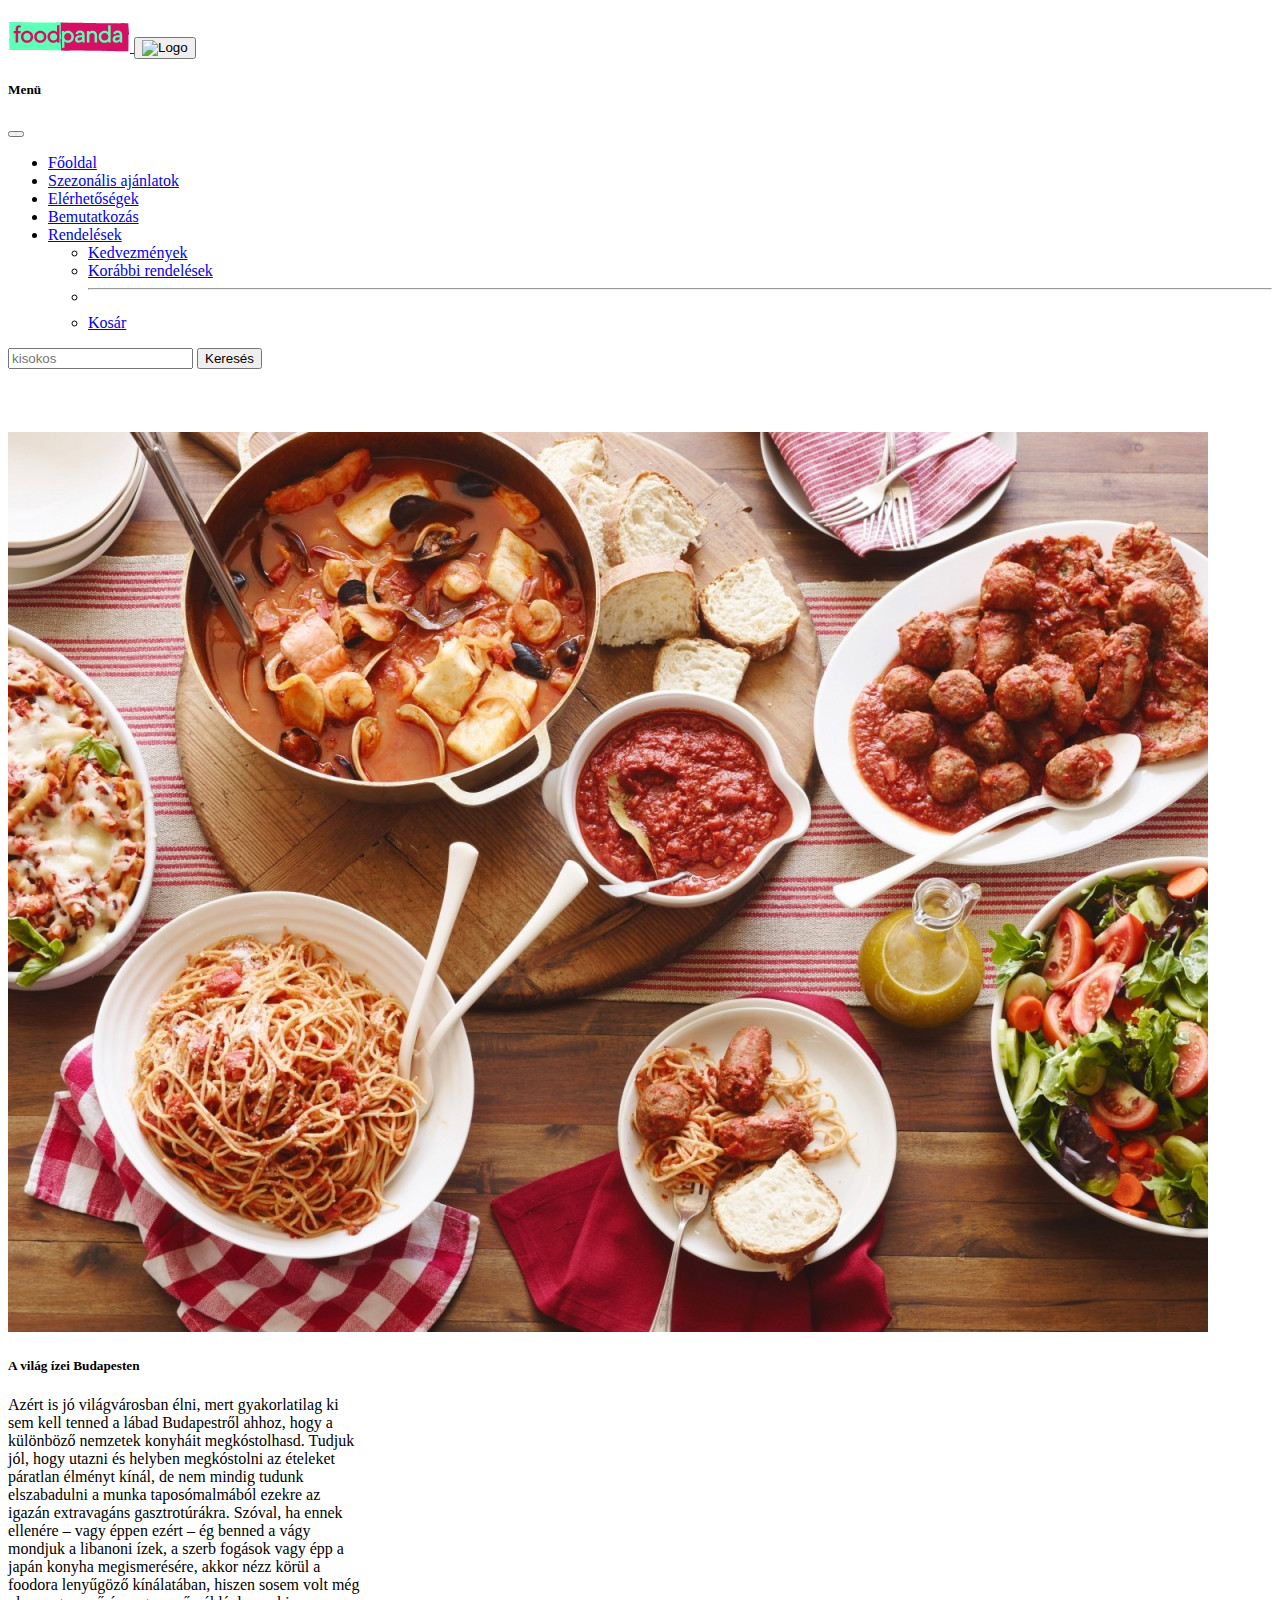
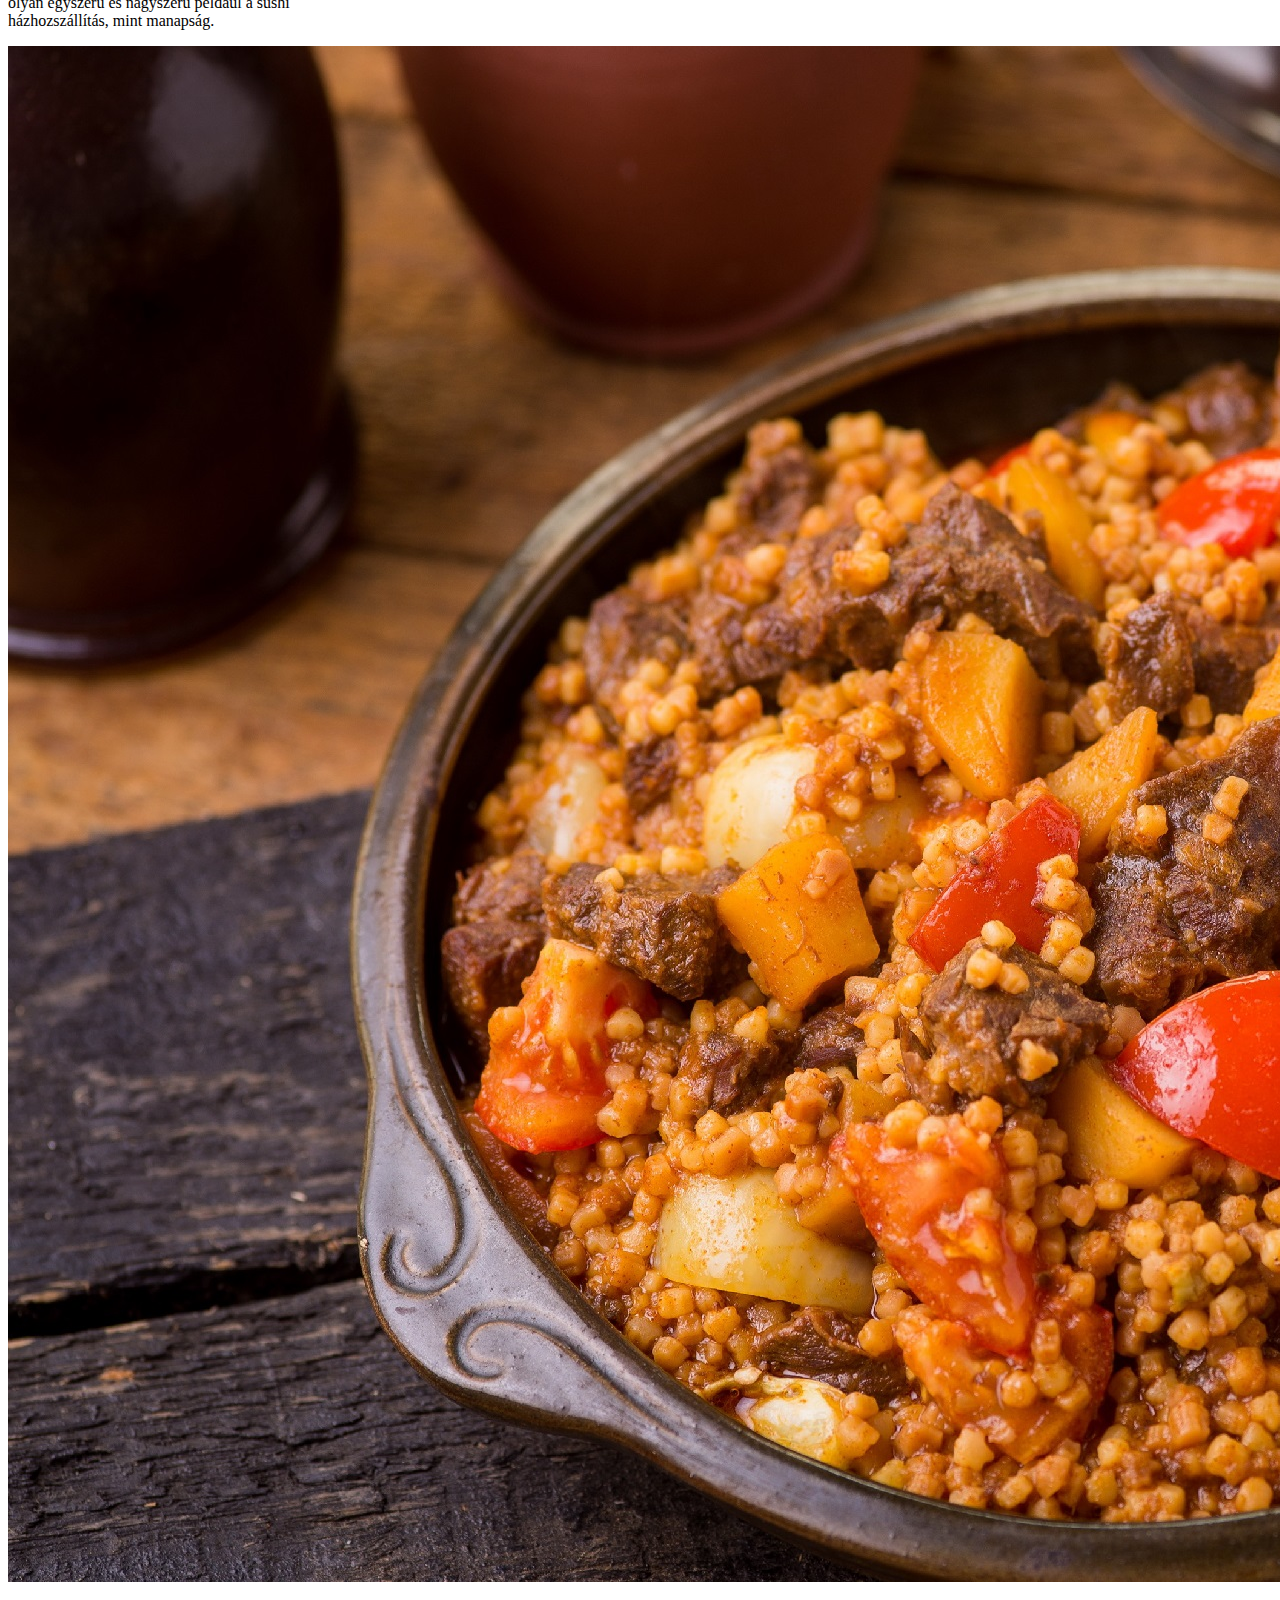
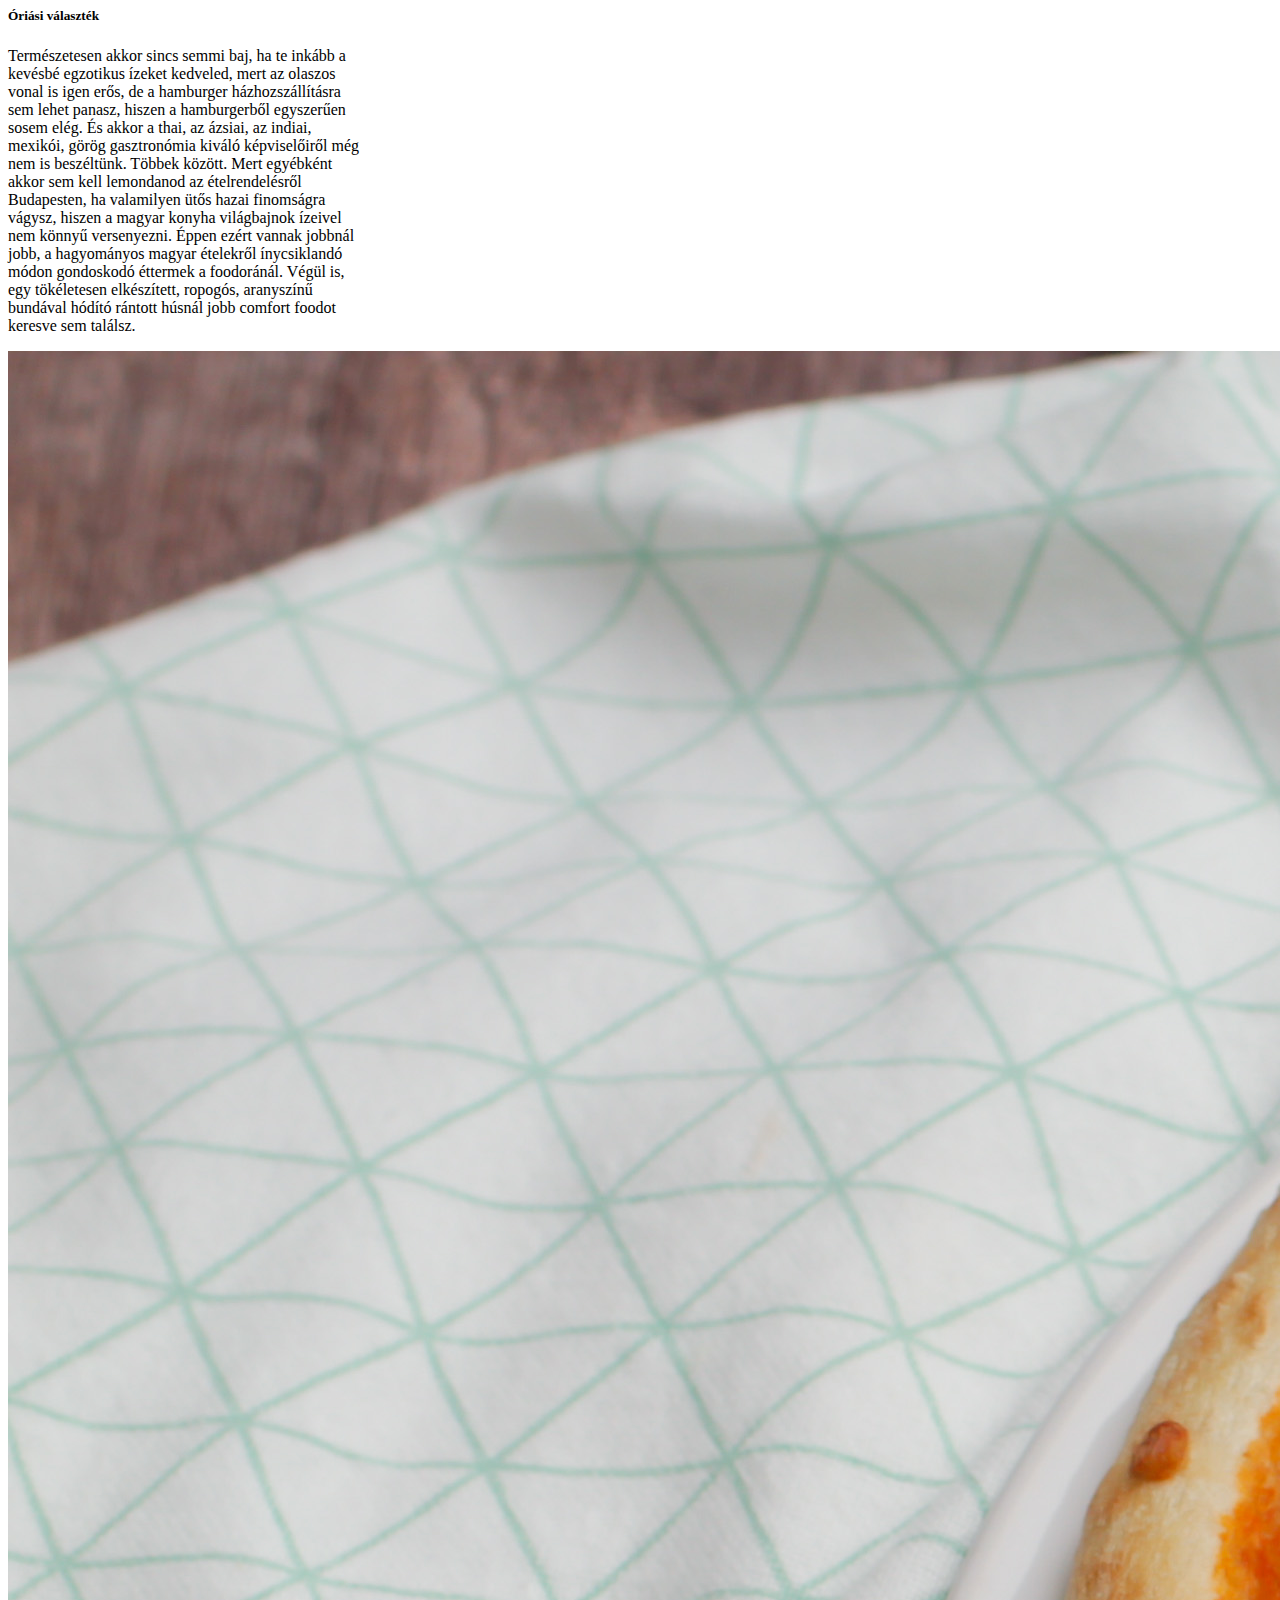
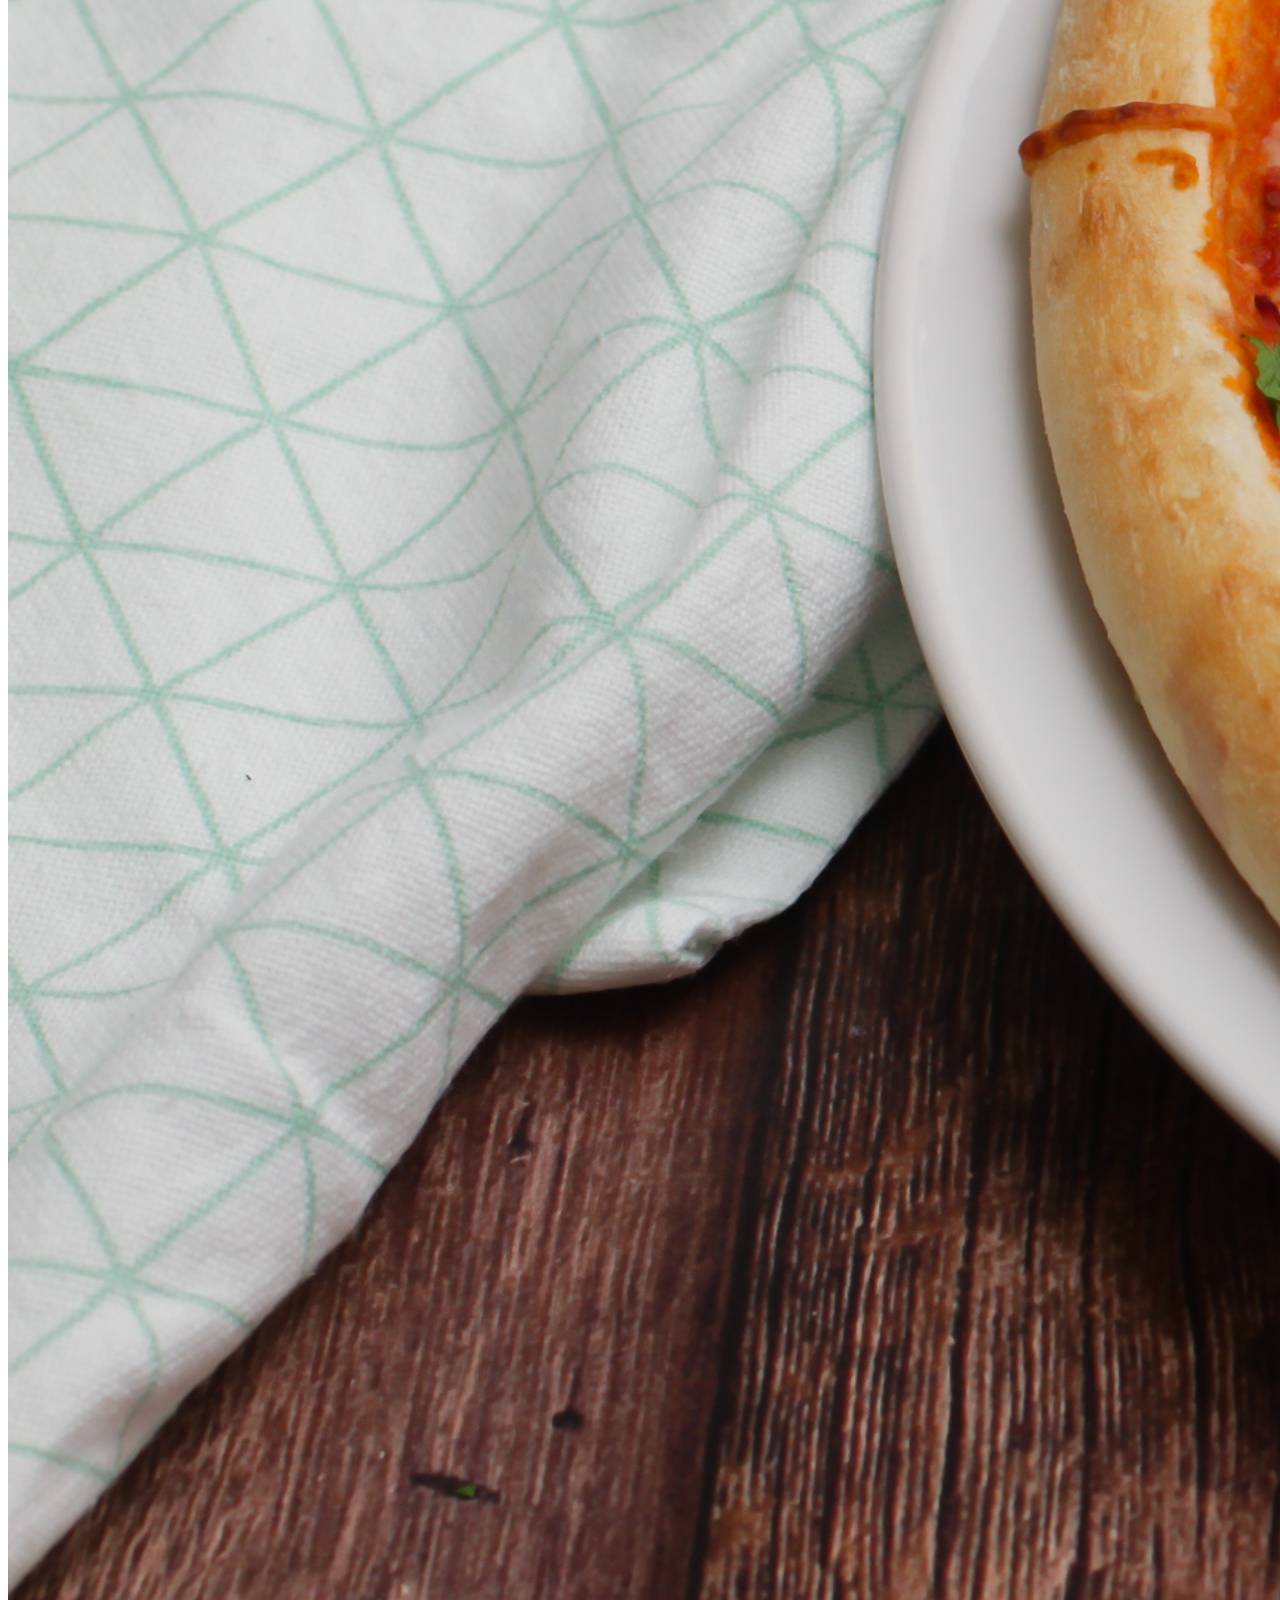
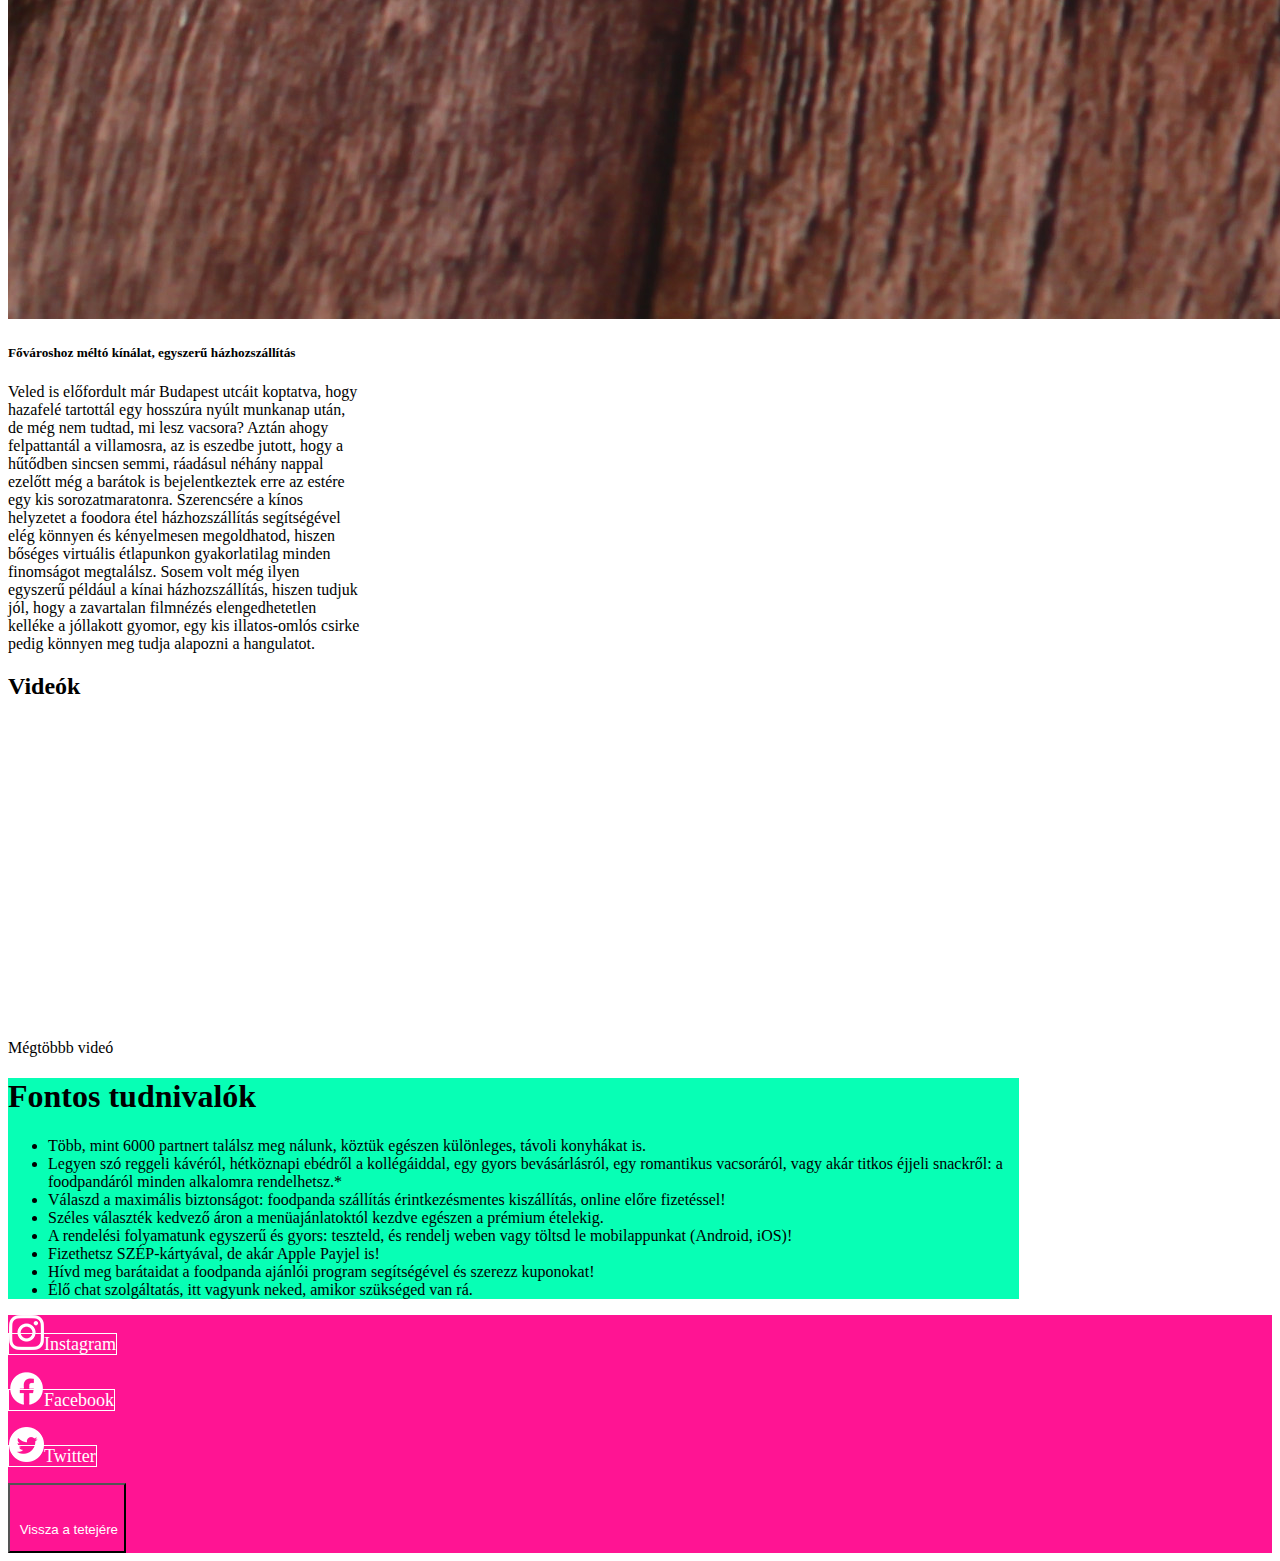
==== commit 7aea33c7: "jav" ====
--- a/bemutatkozas.html
+++ b/bemutatkozas.html
@@ -90,12 +90,12 @@
   
 
   <div class="altmy"></div>
-  <div class="row gap-3 mx-5 my-5">
+  <div class="row gap-3 mx-auto container my-5 animate__animated animate__backInLeft text-center">
     <div class="card mx-auto col-12 col-md-6 col-lg-2 kartya rounded-3 border-dark border-3" style="width: 22rem;"
     data-aos="flip-up" data-aos-duration="1300">
     <img src="kepek/olaszkajak.jpg" class="card-img-top p-2" alt="...">
     <div class="card-body">
-      <h5 class="card-title kartya p-2">A világ ízei Budapesten
+      <h5 class="card-title kartya p-2 text-center">A világ ízei Budapesten
       </h5>
         <p class="card-text kartya">Azért is jó világvárosban élni, mert gyakorlatilag ki sem kell tenned a lábad Budapestről ahhoz, hogy a különböző nemzetek konyháit megkóstolhasd. Tudjuk jól, hogy utazni és helyben megkóstolni az ételeket páratlan élményt kínál, de nem mindig tudunk elszabadulni a munka taposómalmából ezekre az igazán extravagáns gasztrotúrákra. Szóval, ha ennek ellenére – vagy éppen ezért – ég benned a vágy mondjuk a libanoni ízek, a szerb fogások vagy épp a japán konyha megismerésére, akkor nézz körül a foodora lenyűgöző kínálatában, hiszen sosem volt még olyan egyszerű és nagyszerű például a sushi házhozszállítás, mint manapság. </p>
         
@@ -105,16 +105,16 @@
     data-aos="flip-up" data-aos-duration="1000">
       <img src="kepek/pasztortarhonya-nap-1.jpg" class="card-img-top p-2" alt="...">
       <div class="card-body">
-        <h5 class="card-title kartya p-2">Óriási választék</h5>
+        <h5 class="card-title kartya p-2 text-center">Óriási választék</h5>
         <p class="card-text kartya">Természetesen akkor sincs semmi baj, ha te inkább a kevésbé egzotikus ízeket kedveled, mert az olaszos vonal is igen erős, de a hamburger házhozszállításra sem lehet panasz, hiszen a hamburgerből egyszerűen sosem elég. És akkor a thai, az ázsiai, az indiai, mexikói, görög gasztronómia kiváló képviselőiről még nem is beszéltünk. Többek között. Mert egyébként akkor sem kell lemondanod az ételrendelésről Budapesten, ha valamilyen ütős hazai finomságra vágysz, hiszen a magyar konyha világbajnok ízeivel nem könnyű versenyezni. Éppen ezért vannak jobbnál jobb, a hagyományos magyar ételekről ínycsiklandó módon gondoskodó éttermek a foodoránál. Végül is, egy tökéletesen elkészített, ropogós, aranyszínű bundával hódító rántott húsnál jobb comfort foodot keresve sem találsz.</p>
         
       </div>
     </div>
-    <div class="card mx-auto col-12 col-md-6 col-lg-2 kartya rounded-3 border-dark border-3" style="width: 22rem;"
+    <div class="card mx-auto col-12 col-md-6 col-lg-2 kartya rounded-3 border-dark border-3 animate__animated animate__backInLeft text-center" style="width: 22rem;"
       data-aos="flip-up" data-aos-duration="850">
       <img src="kepek/img_3615-2.jpg" class="card-img-top p-2" alt="...">
       <div class="card-body">
-        <h5 class="card-title kartya p-2">Fővároshoz méltó kínálat, egyszerű
+        <h5 class="card-title kartya p-2 text-center">Fővároshoz méltó kínálat, egyszerű
           házhozszállítás</h5>
         <p class="card-text kartya">Veled is előfordult már Budapest
           utcáit koptatva, hogy hazafelé tartottál egy hosszúra nyúlt munkanap után, de még nem tudtad, mi lesz vacsora?
@@ -147,22 +147,25 @@
 </div>
 
 
-<div class="bemut1  animate__animated animate__backInLeft m-auto p-1 my-5" >
-  <h1 class="m-auto my-5 animate__animated animate__backInLeft text-center" style="width: 50%;">
-    Fontos tudnivalók</h1>
-  <ul class="m-auto animate__backInLeft my-5" style="width: 50%;">
-    <li> Több, mint 6000 partnert találsz meg nálunk, köztük egészen különleges, távoli konyhákat is.</li>
-    <li> Legyen szó reggeli kávéról, hétköznapi ebédről a kollégáiddal, egy gyors bevásárlásról, egy romantikus
-      vacsoráról, vagy akár titkos éjjeli snackről: a foodpandáról minden alkalomra rendelhetsz.*</li>
-    <li> Válaszd a maximális biztonságot: foodpanda szállítás érintkezésmentes kiszállítás, online előre fizetéssel!
-    </li>
-    <li> Széles választék kedvező áron a menüajánlatoktól kezdve egészen a prémium ételekig.</li>
-    <li> A rendelési folyamatunk egyszerű és gyors: teszteld, és rendelj weben vagy töltsd le mobilappunkat (Android,
-      iOS)!</li>
-    <li> Fizethetsz SZÉP-kártyával, de akár Apple Payjel is!</li>
-    <li> Hívd meg barátaidat a foodpanda ajánlói program segítségével és szerezz kuponokat!</li>
-    <li> Élő chat szolgáltatás, itt vagyunk neked, amikor szükséged van rá.</li>
-  </ul>
+<div class="bemut1  animate__animated animate__backInLeft mx-auto p-1 my-5" >
+
+  <div>
+    <h1 class="mx-auto my-5 animate__animated animate__backInLeft text-center" >
+      Fontos tudnivalók</h1>
+    <ul class="mx-auto animate__backInLeft my-5">
+      <li> Több, mint 6000 partnert találsz meg nálunk, köztük egészen különleges, távoli konyhákat is.</li>
+      <li> Legyen szó reggeli kávéról, hétköznapi ebédről a kollégáiddal, egy gyors bevásárlásról, egy romantikus
+        vacsoráról, vagy akár titkos éjjeli snackről: a foodpandáról minden alkalomra rendelhetsz.*</li>
+      <li> Válaszd a maximális biztonságot: foodpanda szállítás érintkezésmentes kiszállítás, online előre fizetéssel!
+      </li>
+      <li> Széles választék kedvező áron a menüajánlatoktól kezdve egészen a prémium ételekig.</li>
+      <li> A rendelési folyamatunk egyszerű és gyors: teszteld, és rendelj weben vagy töltsd le mobilappunkat (Android,
+        iOS)!</li>
+      <li> Fizethetsz SZÉP-kártyával, de akár Apple Payjel is!</li>
+      <li> Hívd meg barátaidat a foodpanda ajánlói program segítségével és szerezz kuponokat!</li>
+      <li> Élő chat szolgáltatás, itt vagyunk neked, amikor szükséged van rá.</li>
+    </ul>
+  </div>
 </div>
 
 
--- a/style.css
+++ b/style.css
@@ -206,4 +206,19 @@
 }
 .video{
   width: 80%;
+}
+#linkalkohol{
+  text-decoration: none;
+  color: black;
+
+}
+#alk{
+  margin-top: 10%;
+  border: 2px solid red;
+}
+.marginko{
+  margin-left: 20%;
+}
+#bemut1{
+  max-width: 40%;
 }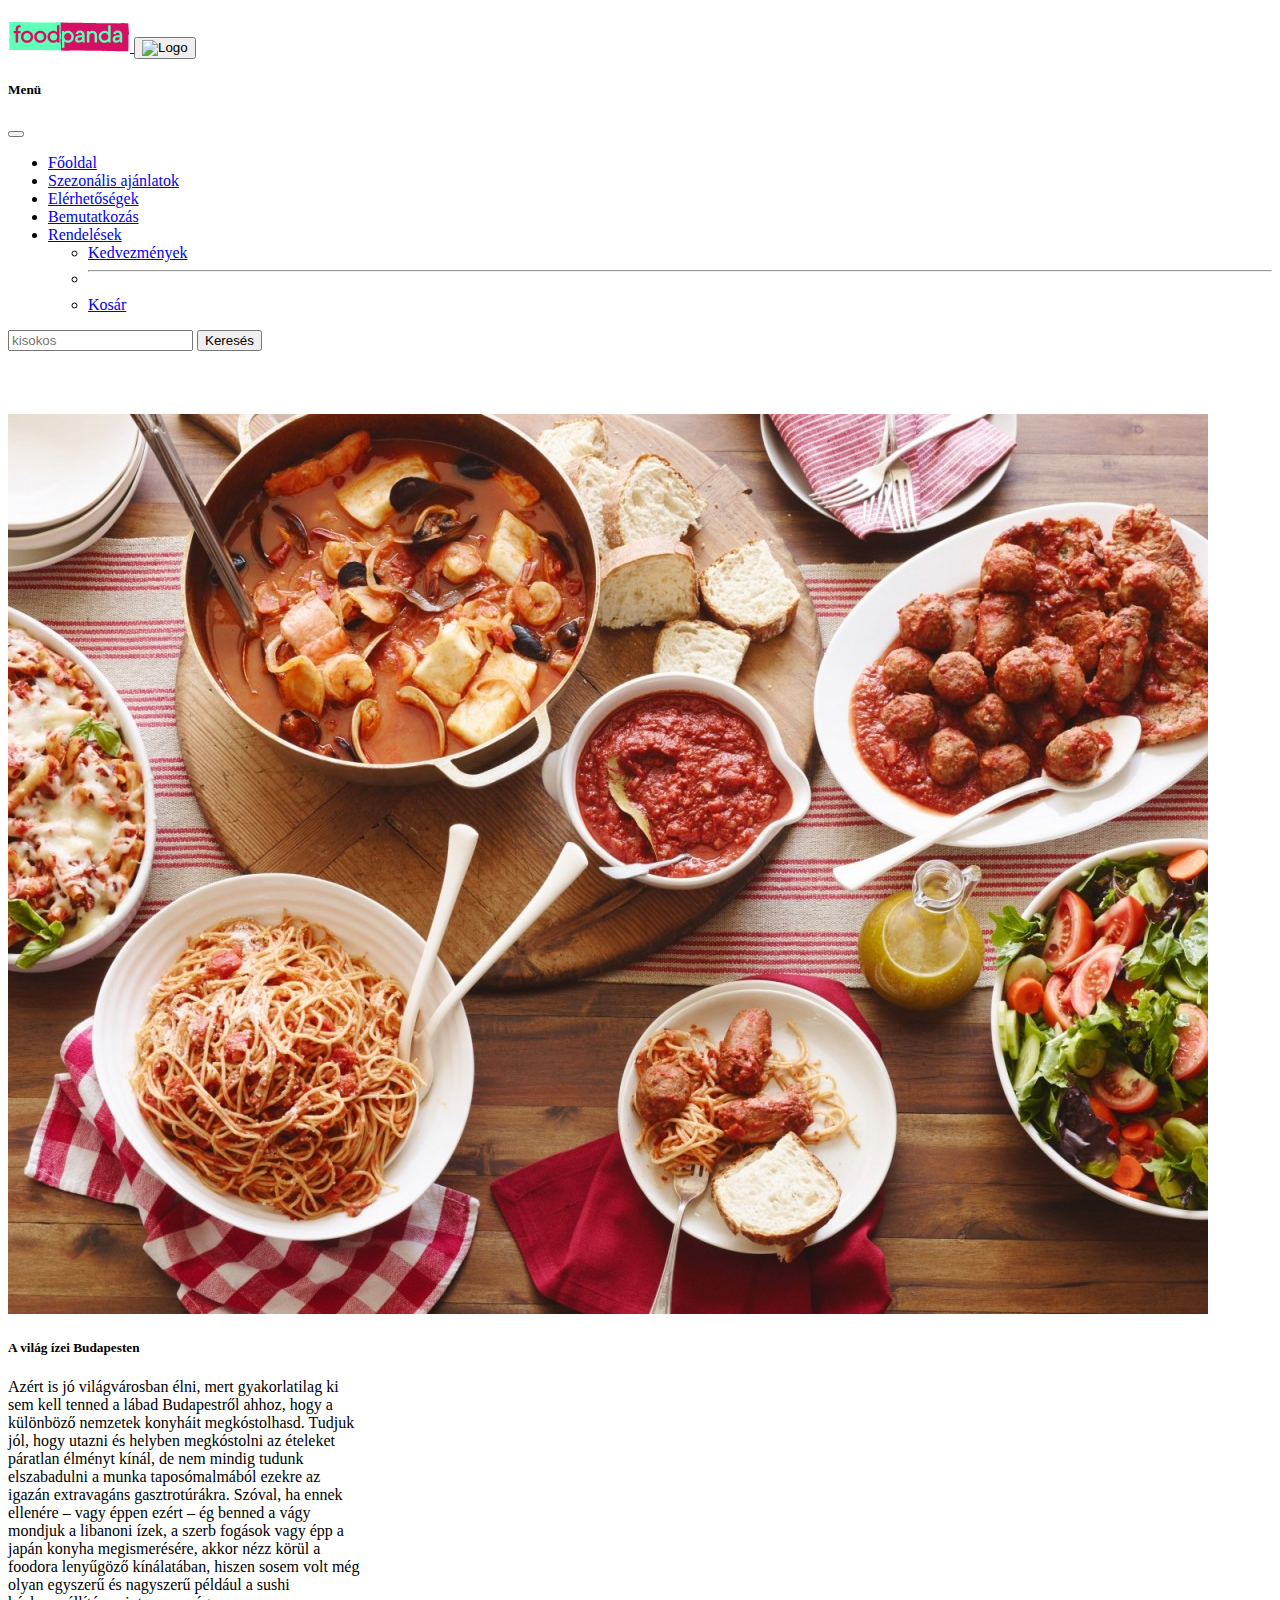
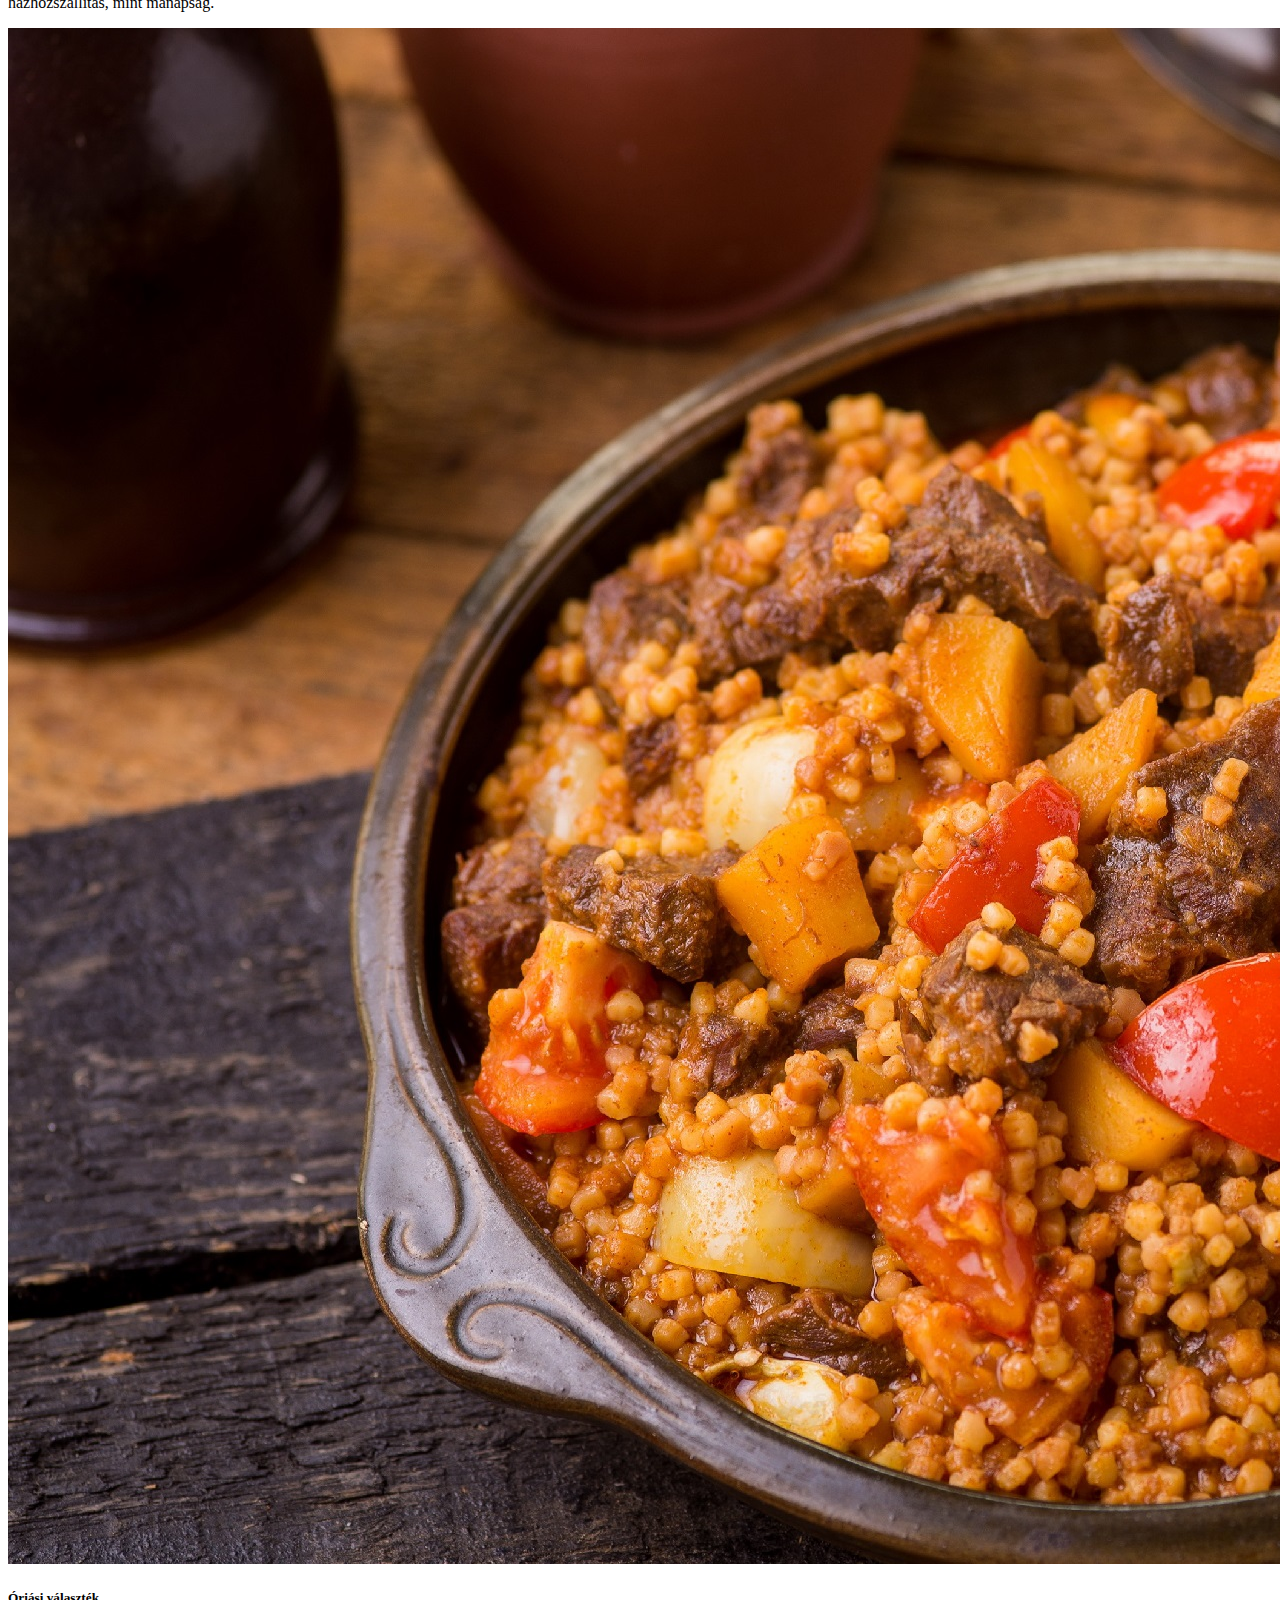
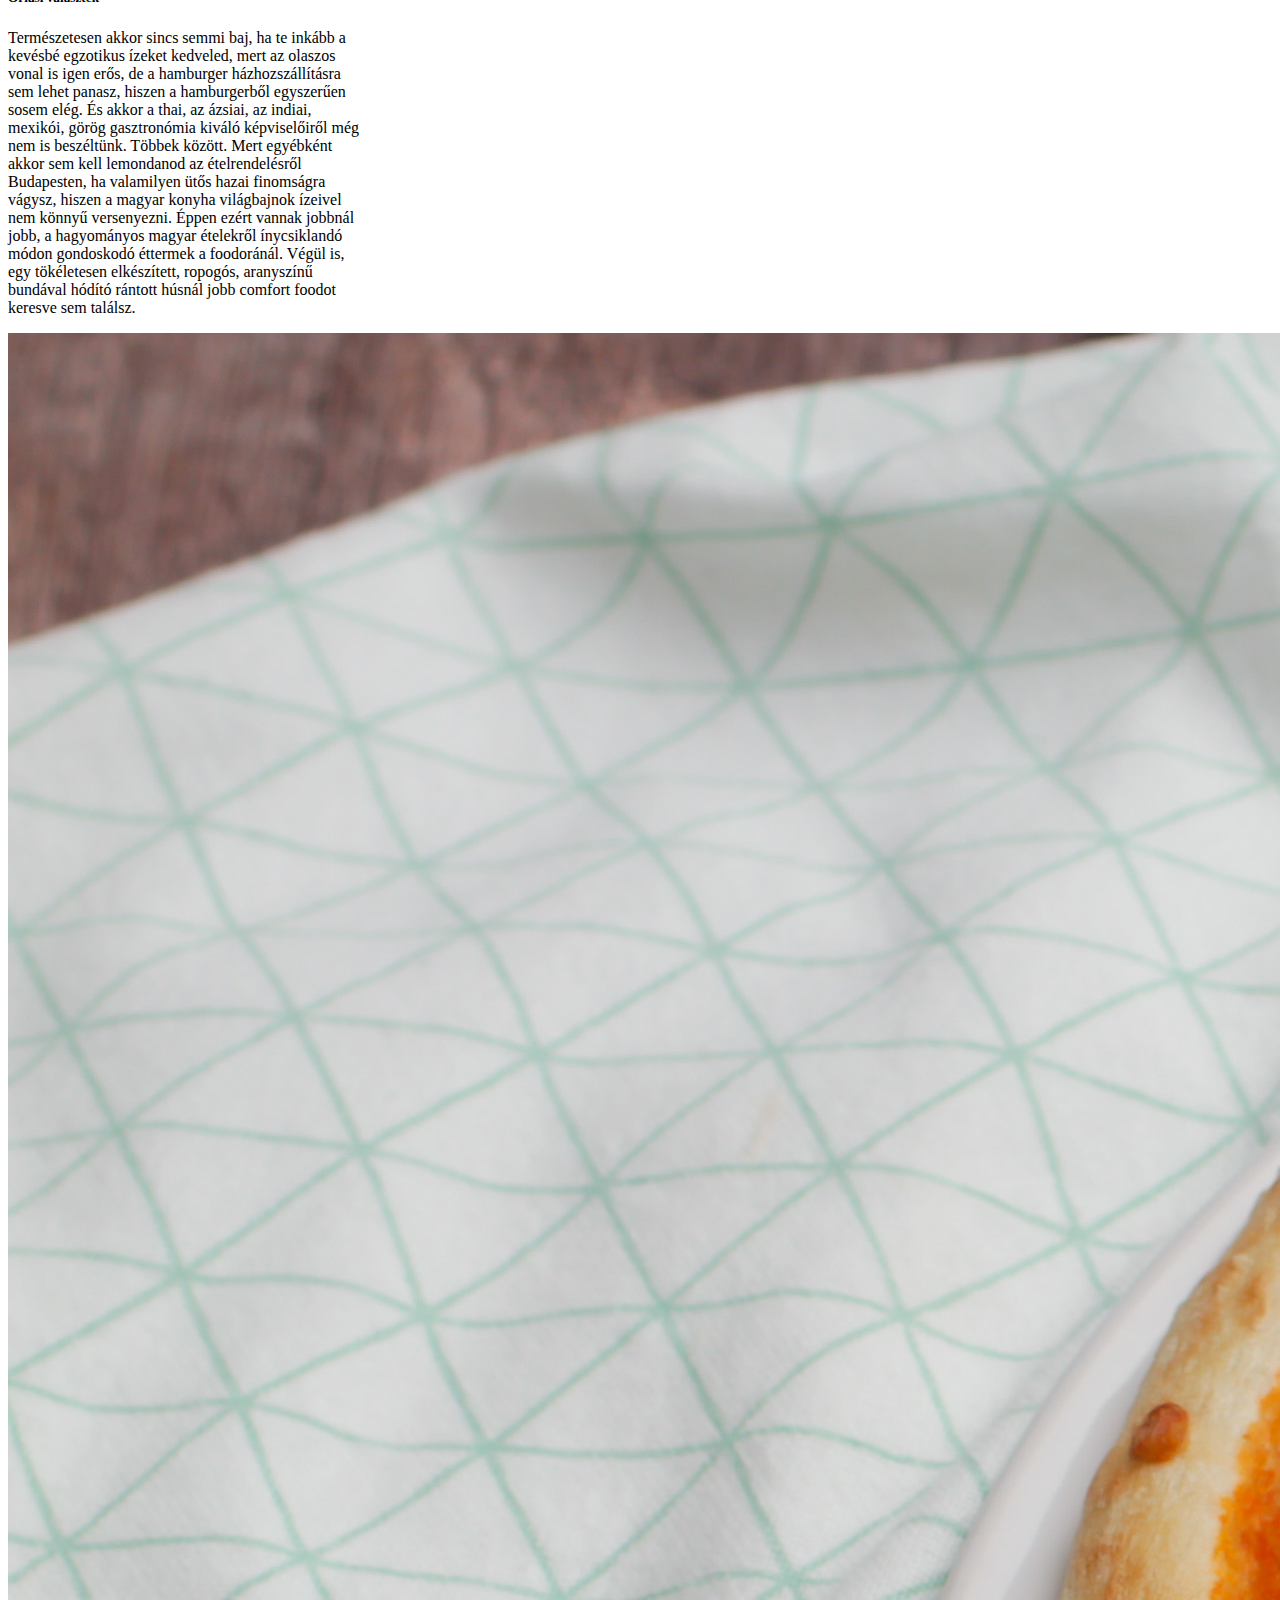
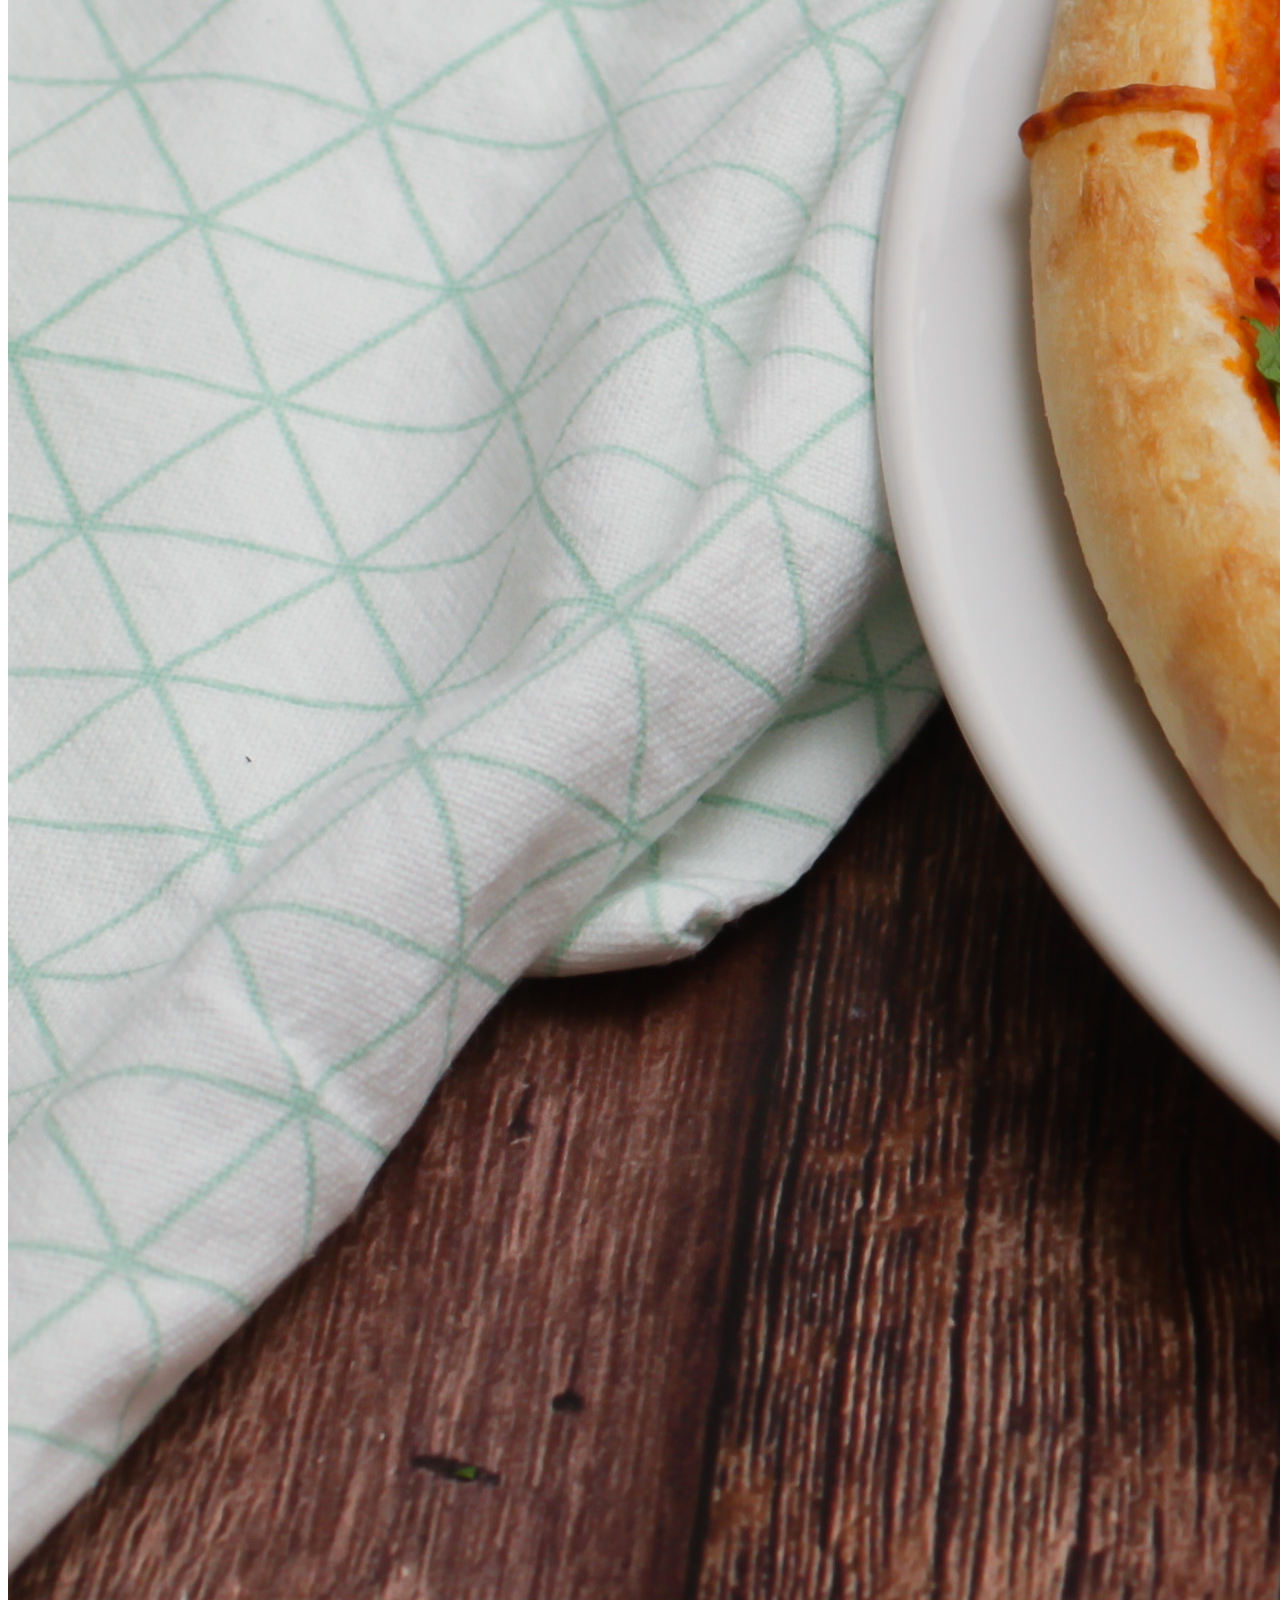
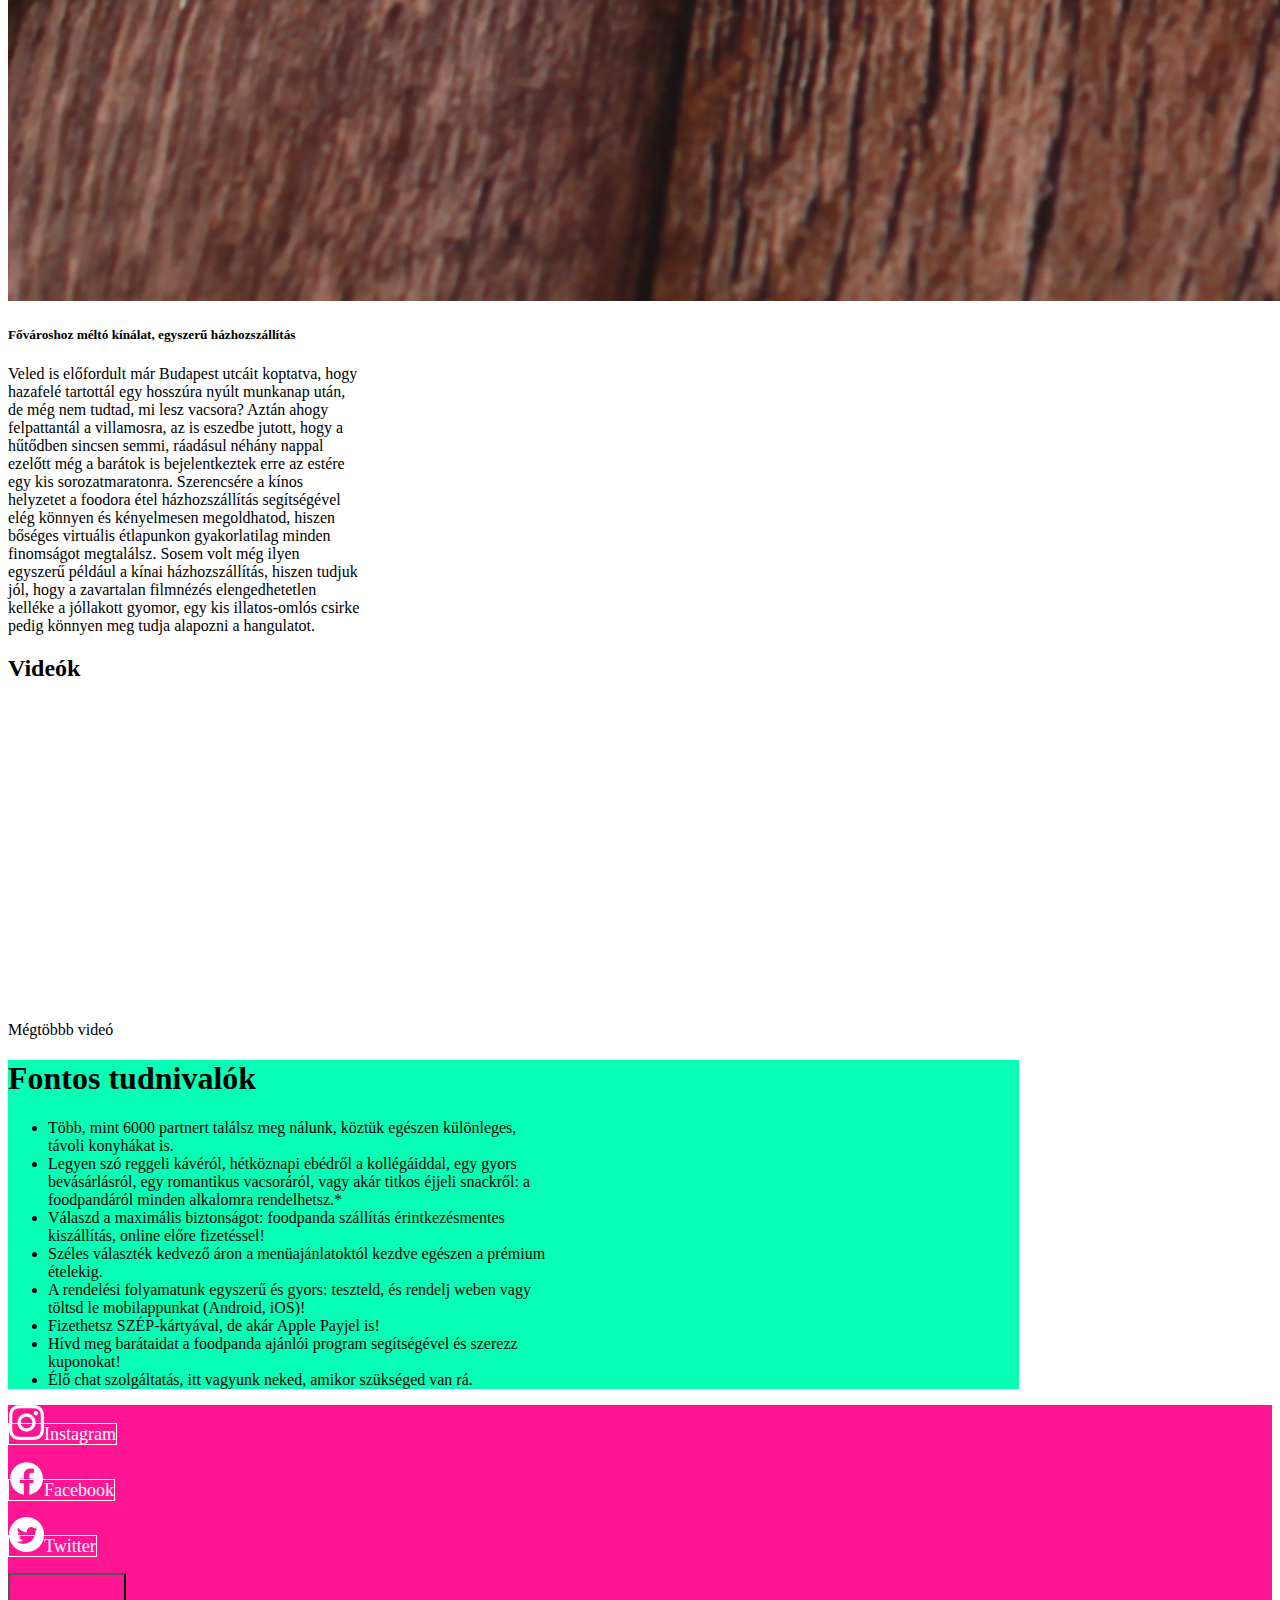
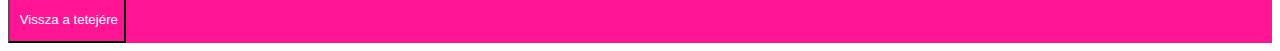
==== commit 8bc8f9e5: "javitas" ====
--- a/bemutatkozas.html
+++ b/bemutatkozas.html
@@ -71,7 +71,7 @@
           </a>
           <ul class="dropdown-menu">
             <li><a class="dropdown-item" href="kedvezmenyek.html">Kedvezmények</a></li>
-            <li><a class="dropdown-item" href="login.html">Korábbi rendelések</a></li>
+            
             <li>
               <hr class="dropdown-divider">
             </li>
@@ -90,12 +90,12 @@
   
 
   <div class="altmy"></div>
-  <div class="row gap-3 mx-auto container my-5 animate__animated animate__backInLeft text-center">
+  <div class="row gap-3 mx-5 my-5">
     <div class="card mx-auto col-12 col-md-6 col-lg-2 kartya rounded-3 border-dark border-3" style="width: 22rem;"
     data-aos="flip-up" data-aos-duration="1300">
     <img src="kepek/olaszkajak.jpg" class="card-img-top p-2" alt="...">
     <div class="card-body">
-      <h5 class="card-title kartya p-2 text-center">A világ ízei Budapesten
+      <h5 class="card-title kartya p-2">A világ ízei Budapesten
       </h5>
         <p class="card-text kartya">Azért is jó világvárosban élni, mert gyakorlatilag ki sem kell tenned a lábad Budapestről ahhoz, hogy a különböző nemzetek konyháit megkóstolhasd. Tudjuk jól, hogy utazni és helyben megkóstolni az ételeket páratlan élményt kínál, de nem mindig tudunk elszabadulni a munka taposómalmából ezekre az igazán extravagáns gasztrotúrákra. Szóval, ha ennek ellenére – vagy éppen ezért – ég benned a vágy mondjuk a libanoni ízek, a szerb fogások vagy épp a japán konyha megismerésére, akkor nézz körül a foodora lenyűgöző kínálatában, hiszen sosem volt még olyan egyszerű és nagyszerű például a sushi házhozszállítás, mint manapság. </p>
         
@@ -105,16 +105,16 @@
     data-aos="flip-up" data-aos-duration="1000">
       <img src="kepek/pasztortarhonya-nap-1.jpg" class="card-img-top p-2" alt="...">
       <div class="card-body">
-        <h5 class="card-title kartya p-2 text-center">Óriási választék</h5>
+        <h5 class="card-title kartya p-2">Óriási választék</h5>
         <p class="card-text kartya">Természetesen akkor sincs semmi baj, ha te inkább a kevésbé egzotikus ízeket kedveled, mert az olaszos vonal is igen erős, de a hamburger házhozszállításra sem lehet panasz, hiszen a hamburgerből egyszerűen sosem elég. És akkor a thai, az ázsiai, az indiai, mexikói, görög gasztronómia kiváló képviselőiről még nem is beszéltünk. Többek között. Mert egyébként akkor sem kell lemondanod az ételrendelésről Budapesten, ha valamilyen ütős hazai finomságra vágysz, hiszen a magyar konyha világbajnok ízeivel nem könnyű versenyezni. Éppen ezért vannak jobbnál jobb, a hagyományos magyar ételekről ínycsiklandó módon gondoskodó éttermek a foodoránál. Végül is, egy tökéletesen elkészített, ropogós, aranyszínű bundával hódító rántott húsnál jobb comfort foodot keresve sem találsz.</p>
         
       </div>
     </div>
-    <div class="card mx-auto col-12 col-md-6 col-lg-2 kartya rounded-3 border-dark border-3 animate__animated animate__backInLeft text-center" style="width: 22rem;"
+    <div class="card mx-auto col-12 col-md-6 col-lg-2 kartya rounded-3 border-dark border-3" style="width: 22rem;"
       data-aos="flip-up" data-aos-duration="850">
       <img src="kepek/img_3615-2.jpg" class="card-img-top p-2" alt="...">
       <div class="card-body">
-        <h5 class="card-title kartya p-2 text-center">Fővároshoz méltó kínálat, egyszerű
+        <h5 class="card-title kartya p-2">Fővároshoz méltó kínálat, egyszerű
           házhozszállítás</h5>
         <p class="card-text kartya">Veled is előfordult már Budapest
           utcáit koptatva, hogy hazafelé tartottál egy hosszúra nyúlt munkanap után, de még nem tudtad, mi lesz vacsora?
@@ -147,25 +147,22 @@
 </div>
 
 
-<div class="bemut1  animate__animated animate__backInLeft mx-auto p-1 my-5" >
-
-  <div>
-    <h1 class="mx-auto my-5 animate__animated animate__backInLeft text-center" >
-      Fontos tudnivalók</h1>
-    <ul class="mx-auto animate__backInLeft my-5">
-      <li> Több, mint 6000 partnert találsz meg nálunk, köztük egészen különleges, távoli konyhákat is.</li>
-      <li> Legyen szó reggeli kávéról, hétköznapi ebédről a kollégáiddal, egy gyors bevásárlásról, egy romantikus
-        vacsoráról, vagy akár titkos éjjeli snackről: a foodpandáról minden alkalomra rendelhetsz.*</li>
-      <li> Válaszd a maximális biztonságot: foodpanda szállítás érintkezésmentes kiszállítás, online előre fizetéssel!
-      </li>
-      <li> Széles választék kedvező áron a menüajánlatoktól kezdve egészen a prémium ételekig.</li>
-      <li> A rendelési folyamatunk egyszerű és gyors: teszteld, és rendelj weben vagy töltsd le mobilappunkat (Android,
-        iOS)!</li>
-      <li> Fizethetsz SZÉP-kártyával, de akár Apple Payjel is!</li>
-      <li> Hívd meg barátaidat a foodpanda ajánlói program segítségével és szerezz kuponokat!</li>
-      <li> Élő chat szolgáltatás, itt vagyunk neked, amikor szükséged van rá.</li>
-    </ul>
-  </div>
+<div class="bemut1  animate__animated animate__backInLeft m-auto p-1 my-5" >
+  <h1 class="m-auto my-5 animate__animated animate__backInLeft text-center" style="width: 50%;">
+    Fontos tudnivalók</h1>
+  <ul class="m-auto animate__backInLeft my-5" style="width: 50%;">
+    <li> Több, mint 6000 partnert találsz meg nálunk, köztük egészen különleges, távoli konyhákat is.</li>
+    <li> Legyen szó reggeli kávéról, hétköznapi ebédről a kollégáiddal, egy gyors bevásárlásról, egy romantikus
+      vacsoráról, vagy akár titkos éjjeli snackről: a foodpandáról minden alkalomra rendelhetsz.*</li>
+    <li> Válaszd a maximális biztonságot: foodpanda szállítás érintkezésmentes kiszállítás, online előre fizetéssel!
+    </li>
+    <li> Széles választék kedvező áron a menüajánlatoktól kezdve egészen a prémium ételekig.</li>
+    <li> A rendelési folyamatunk egyszerű és gyors: teszteld, és rendelj weben vagy töltsd le mobilappunkat (Android,
+      iOS)!</li>
+    <li> Fizethetsz SZÉP-kártyával, de akár Apple Payjel is!</li>
+    <li> Hívd meg barátaidat a foodpanda ajánlói program segítségével és szerezz kuponokat!</li>
+    <li> Élő chat szolgáltatás, itt vagyunk neked, amikor szükséged van rá.</li>
+  </ul>
 </div>
 
 
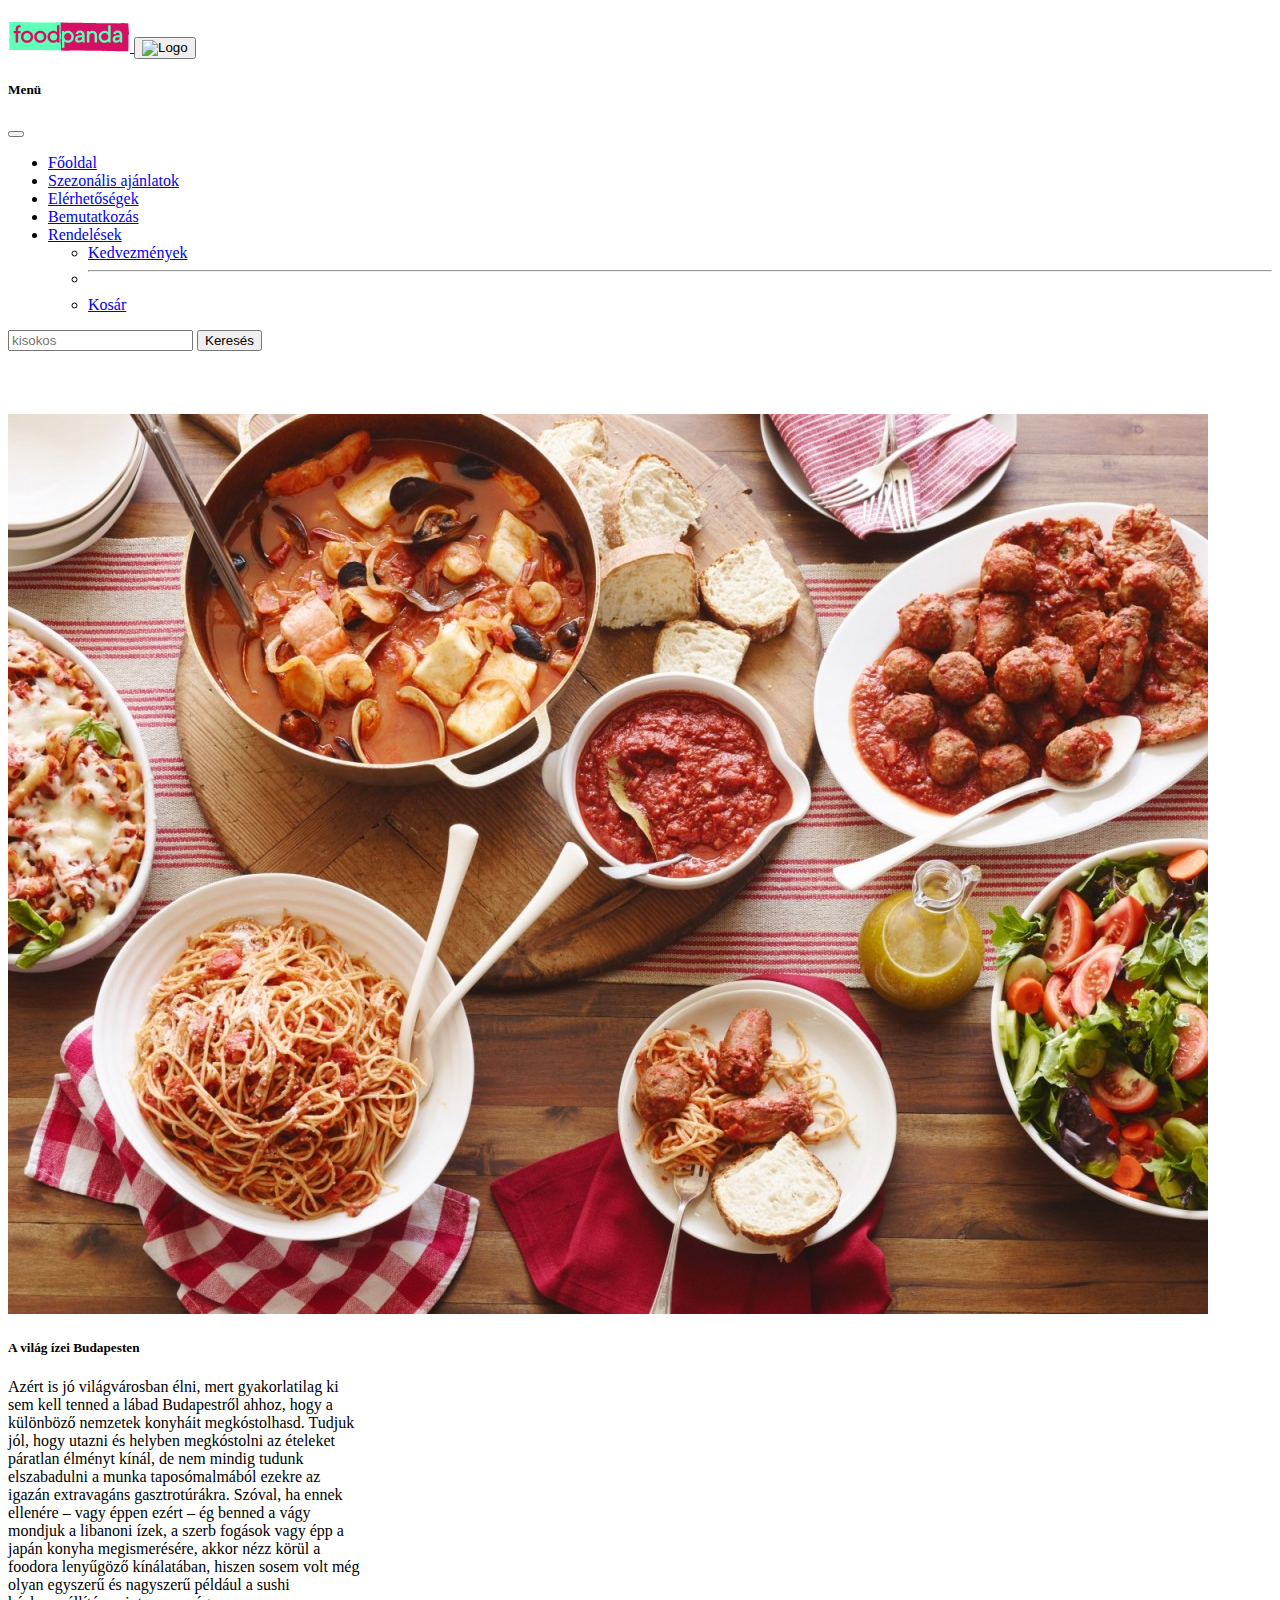
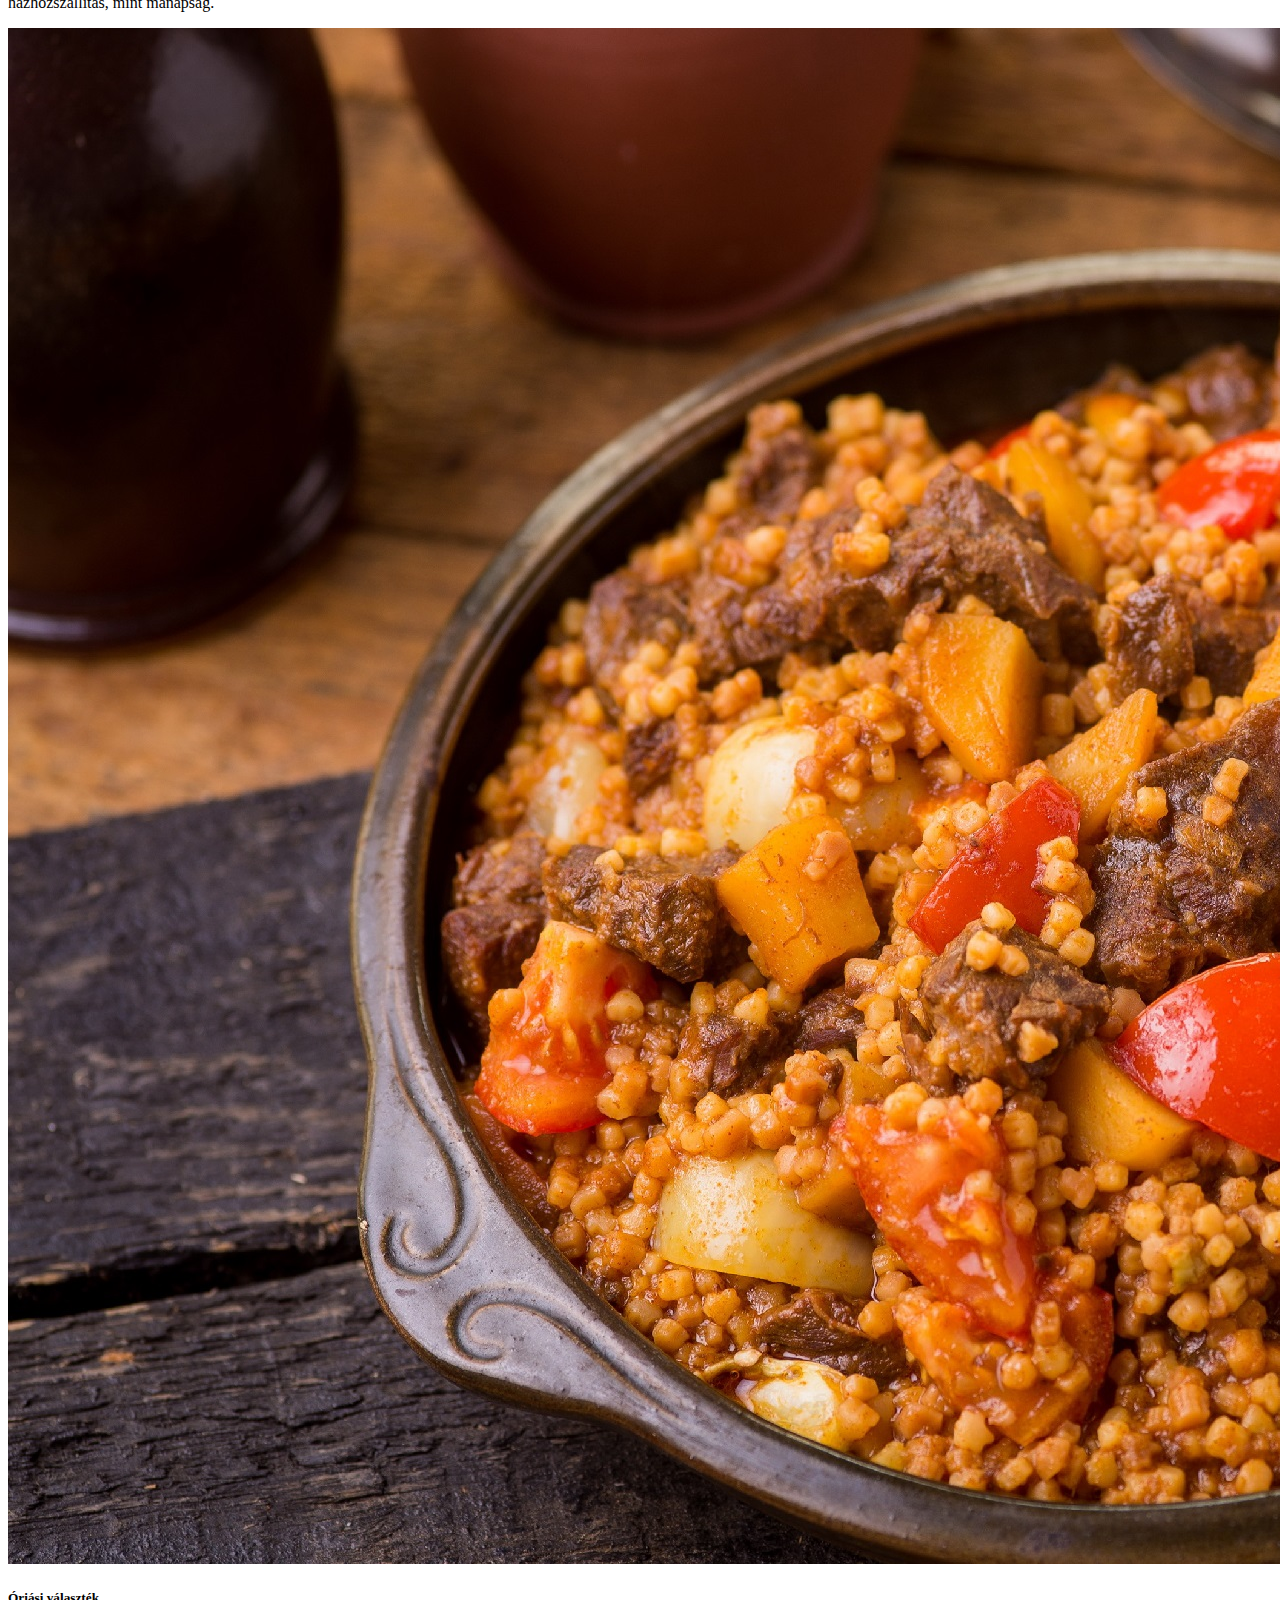
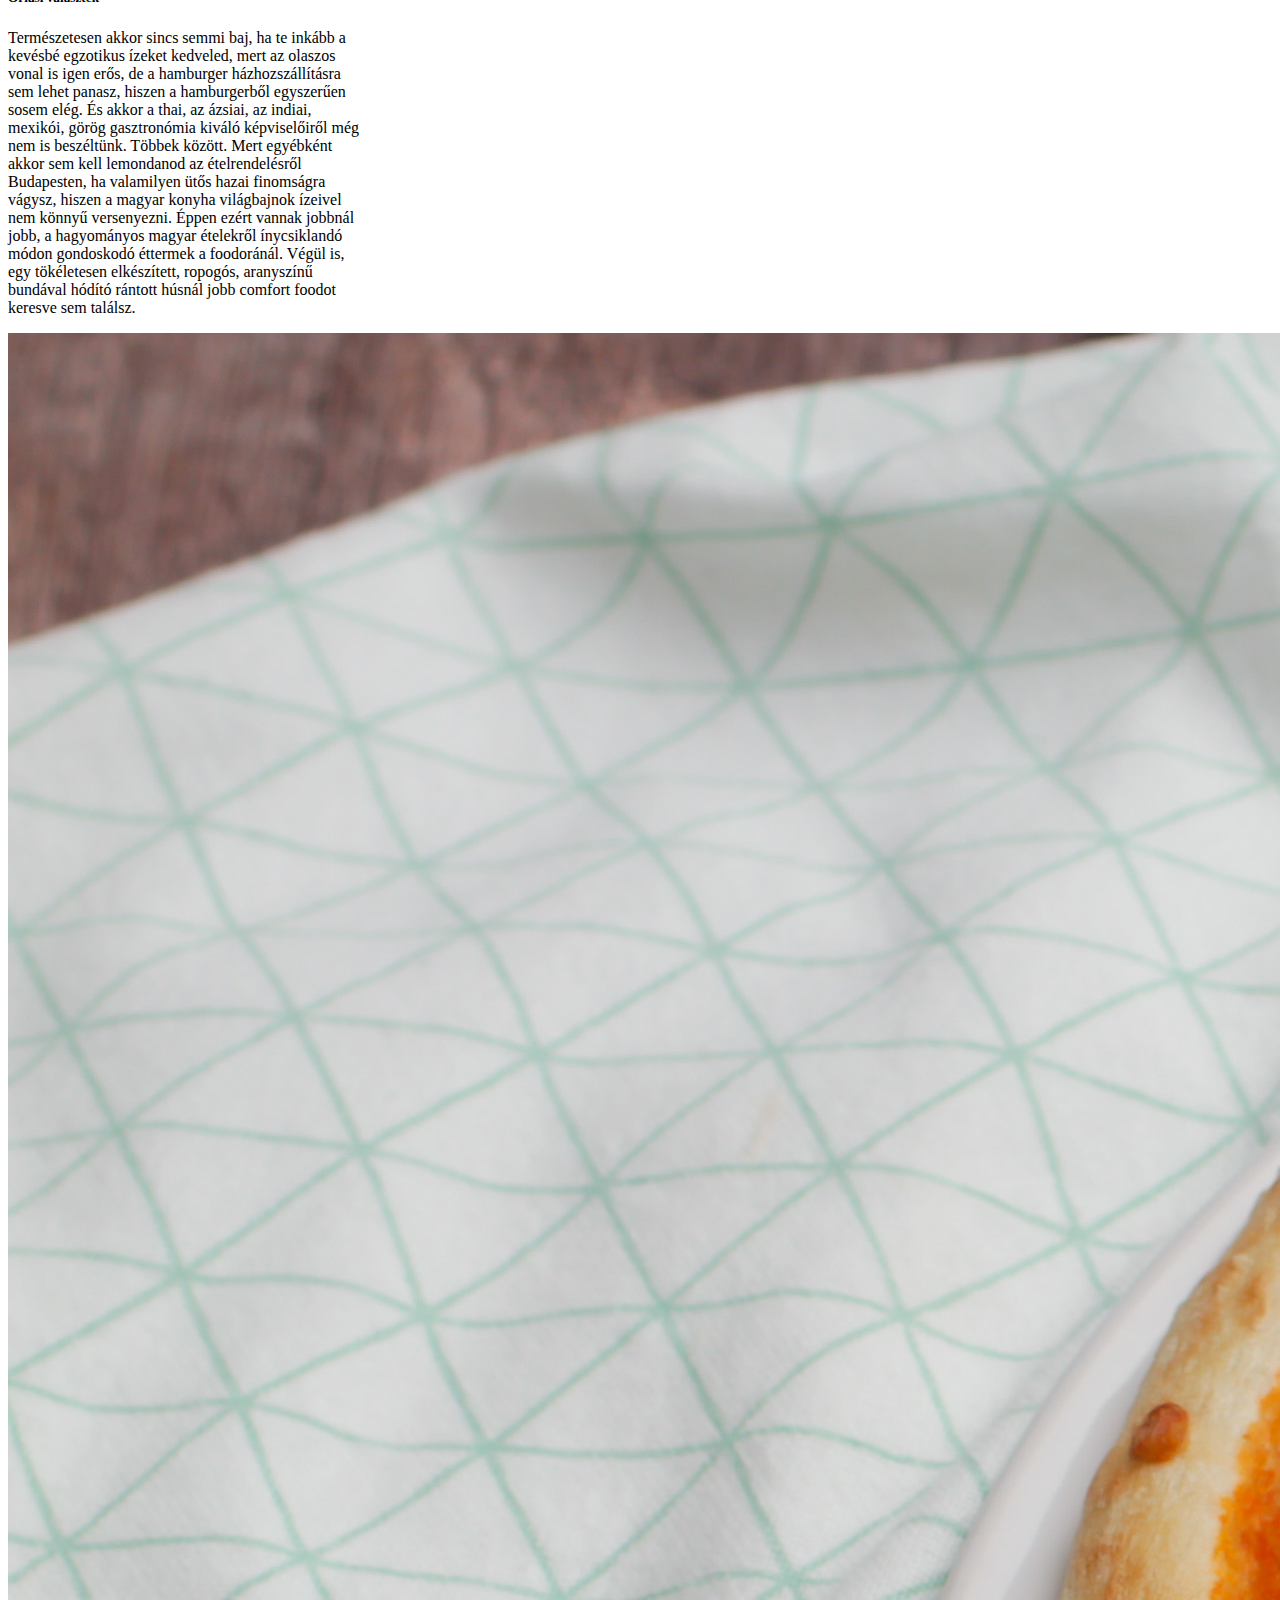
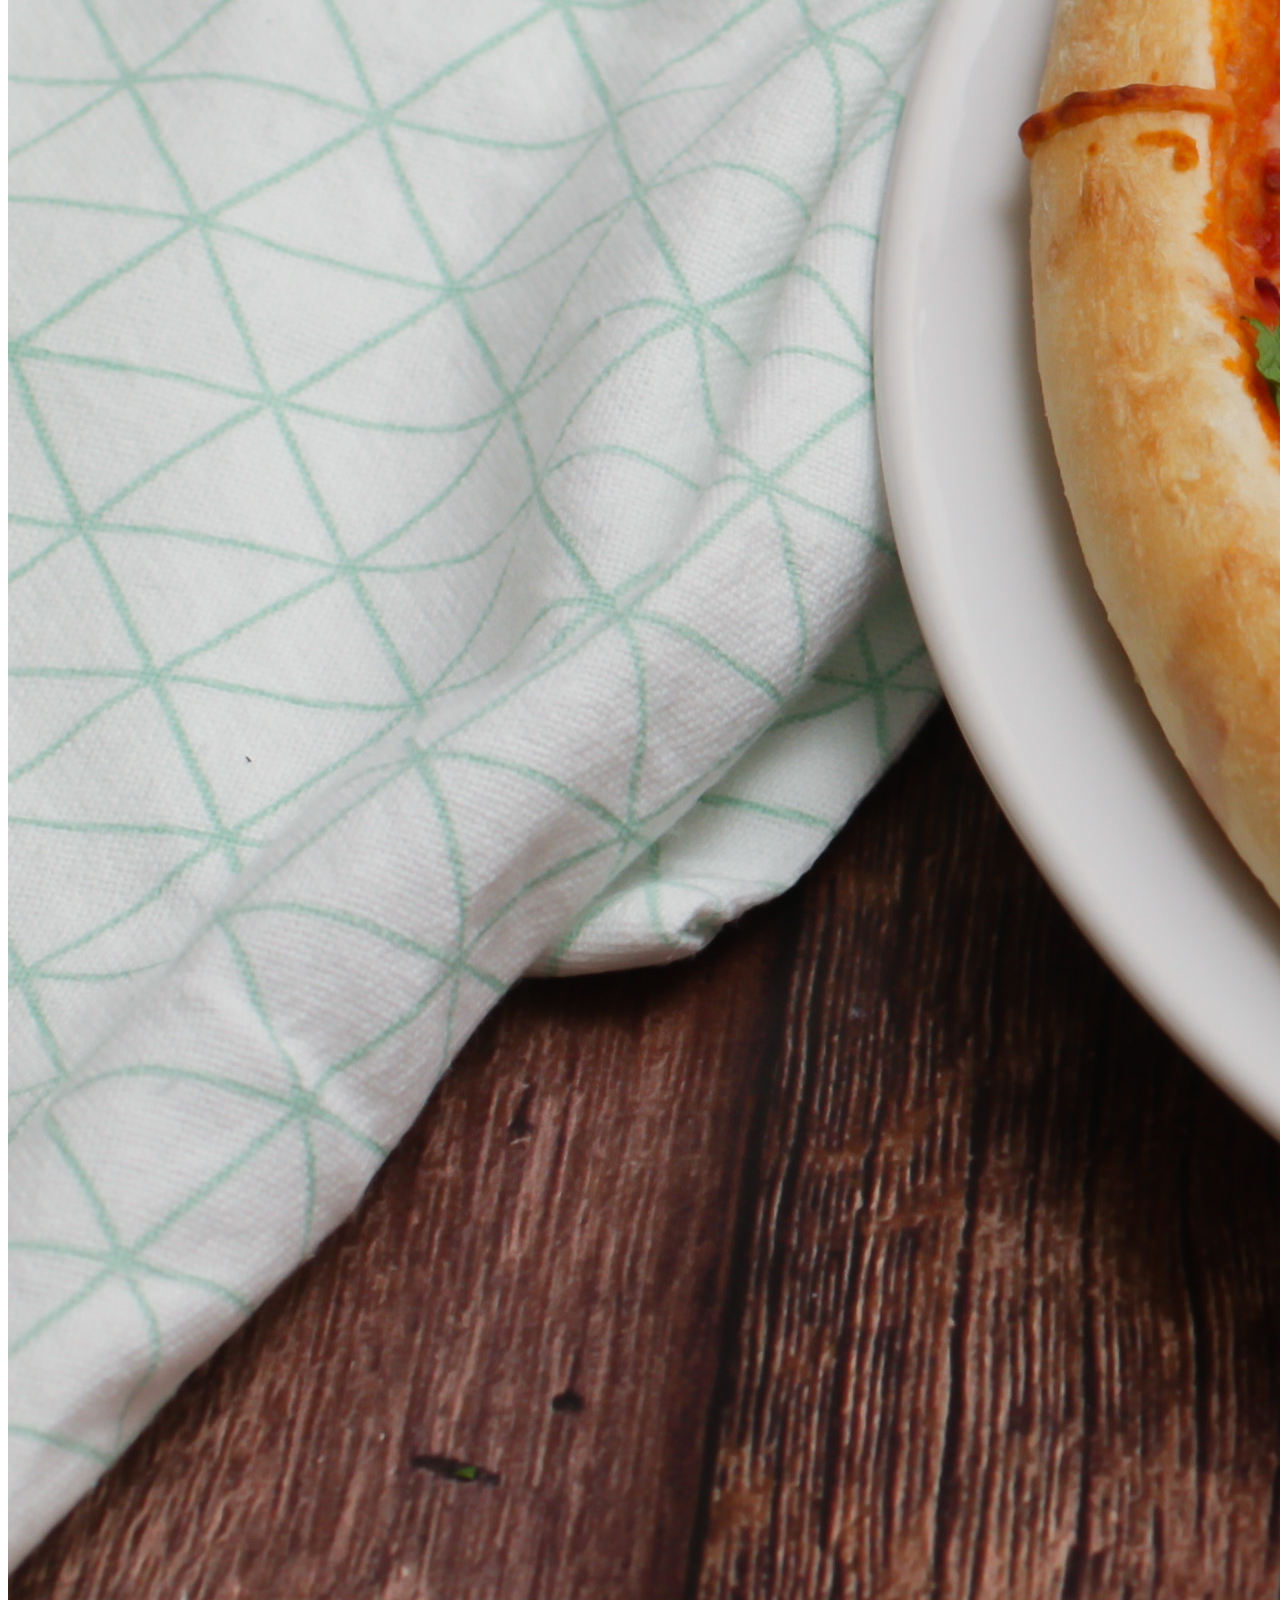
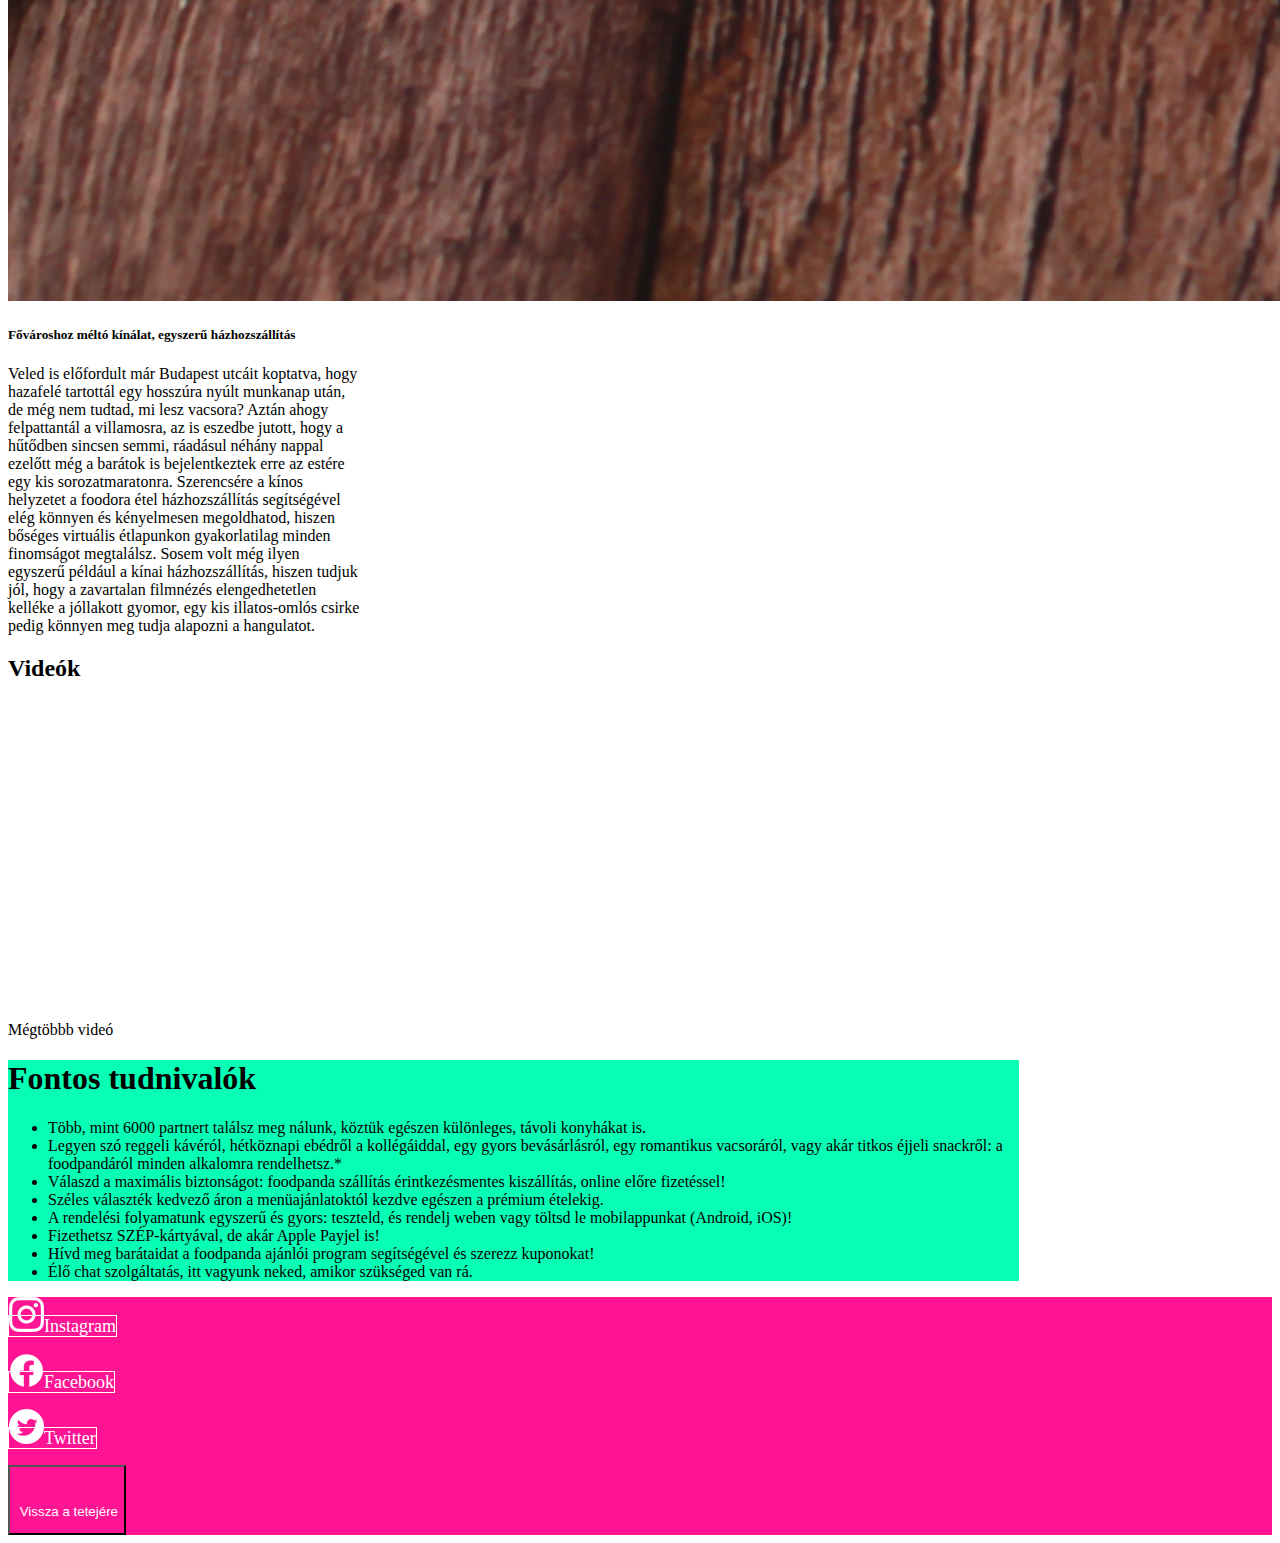
==== commit 455a690c: "Merge branch 'main' of https://github.com/jedlikbalint/foodpanda" ====
--- a/bemutatkozas.html
+++ b/bemutatkozas.html
@@ -90,12 +90,12 @@
   
 
   <div class="altmy"></div>
-  <div class="row gap-3 mx-5 my-5">
+  <div class="row gap-3 mx-auto container my-5 animate__animated animate__backInLeft text-center">
     <div class="card mx-auto col-12 col-md-6 col-lg-2 kartya rounded-3 border-dark border-3" style="width: 22rem;"
     data-aos="flip-up" data-aos-duration="1300">
     <img src="kepek/olaszkajak.jpg" class="card-img-top p-2" alt="...">
     <div class="card-body">
-      <h5 class="card-title kartya p-2">A világ ízei Budapesten
+      <h5 class="card-title kartya p-2 text-center">A világ ízei Budapesten
       </h5>
         <p class="card-text kartya">Azért is jó világvárosban élni, mert gyakorlatilag ki sem kell tenned a lábad Budapestről ahhoz, hogy a különböző nemzetek konyháit megkóstolhasd. Tudjuk jól, hogy utazni és helyben megkóstolni az ételeket páratlan élményt kínál, de nem mindig tudunk elszabadulni a munka taposómalmából ezekre az igazán extravagáns gasztrotúrákra. Szóval, ha ennek ellenére – vagy éppen ezért – ég benned a vágy mondjuk a libanoni ízek, a szerb fogások vagy épp a japán konyha megismerésére, akkor nézz körül a foodora lenyűgöző kínálatában, hiszen sosem volt még olyan egyszerű és nagyszerű például a sushi házhozszállítás, mint manapság. </p>
         
@@ -105,16 +105,16 @@
     data-aos="flip-up" data-aos-duration="1000">
       <img src="kepek/pasztortarhonya-nap-1.jpg" class="card-img-top p-2" alt="...">
       <div class="card-body">
-        <h5 class="card-title kartya p-2">Óriási választék</h5>
+        <h5 class="card-title kartya p-2 text-center">Óriási választék</h5>
         <p class="card-text kartya">Természetesen akkor sincs semmi baj, ha te inkább a kevésbé egzotikus ízeket kedveled, mert az olaszos vonal is igen erős, de a hamburger házhozszállításra sem lehet panasz, hiszen a hamburgerből egyszerűen sosem elég. És akkor a thai, az ázsiai, az indiai, mexikói, görög gasztronómia kiváló képviselőiről még nem is beszéltünk. Többek között. Mert egyébként akkor sem kell lemondanod az ételrendelésről Budapesten, ha valamilyen ütős hazai finomságra vágysz, hiszen a magyar konyha világbajnok ízeivel nem könnyű versenyezni. Éppen ezért vannak jobbnál jobb, a hagyományos magyar ételekről ínycsiklandó módon gondoskodó éttermek a foodoránál. Végül is, egy tökéletesen elkészített, ropogós, aranyszínű bundával hódító rántott húsnál jobb comfort foodot keresve sem találsz.</p>
         
       </div>
     </div>
-    <div class="card mx-auto col-12 col-md-6 col-lg-2 kartya rounded-3 border-dark border-3" style="width: 22rem;"
+    <div class="card mx-auto col-12 col-md-6 col-lg-2 kartya rounded-3 border-dark border-3 animate__animated animate__backInLeft text-center" style="width: 22rem;"
       data-aos="flip-up" data-aos-duration="850">
       <img src="kepek/img_3615-2.jpg" class="card-img-top p-2" alt="...">
       <div class="card-body">
-        <h5 class="card-title kartya p-2">Fővároshoz méltó kínálat, egyszerű
+        <h5 class="card-title kartya p-2 text-center">Fővároshoz méltó kínálat, egyszerű
           házhozszállítás</h5>
         <p class="card-text kartya">Veled is előfordult már Budapest
           utcáit koptatva, hogy hazafelé tartottál egy hosszúra nyúlt munkanap után, de még nem tudtad, mi lesz vacsora?
@@ -147,22 +147,25 @@
 </div>
 
 
-<div class="bemut1  animate__animated animate__backInLeft m-auto p-1 my-5" >
-  <h1 class="m-auto my-5 animate__animated animate__backInLeft text-center" style="width: 50%;">
-    Fontos tudnivalók</h1>
-  <ul class="m-auto animate__backInLeft my-5" style="width: 50%;">
-    <li> Több, mint 6000 partnert találsz meg nálunk, köztük egészen különleges, távoli konyhákat is.</li>
-    <li> Legyen szó reggeli kávéról, hétköznapi ebédről a kollégáiddal, egy gyors bevásárlásról, egy romantikus
-      vacsoráról, vagy akár titkos éjjeli snackről: a foodpandáról minden alkalomra rendelhetsz.*</li>
-    <li> Válaszd a maximális biztonságot: foodpanda szállítás érintkezésmentes kiszállítás, online előre fizetéssel!
-    </li>
-    <li> Széles választék kedvező áron a menüajánlatoktól kezdve egészen a prémium ételekig.</li>
-    <li> A rendelési folyamatunk egyszerű és gyors: teszteld, és rendelj weben vagy töltsd le mobilappunkat (Android,
-      iOS)!</li>
-    <li> Fizethetsz SZÉP-kártyával, de akár Apple Payjel is!</li>
-    <li> Hívd meg barátaidat a foodpanda ajánlói program segítségével és szerezz kuponokat!</li>
-    <li> Élő chat szolgáltatás, itt vagyunk neked, amikor szükséged van rá.</li>
-  </ul>
+<div class="bemut1  animate__animated animate__backInLeft mx-auto p-1 my-5" >
+
+  <div>
+    <h1 class="mx-auto my-5 animate__animated animate__backInLeft text-center" >
+      Fontos tudnivalók</h1>
+    <ul class="mx-auto animate__backInLeft my-5">
+      <li> Több, mint 6000 partnert találsz meg nálunk, köztük egészen különleges, távoli konyhákat is.</li>
+      <li> Legyen szó reggeli kávéról, hétköznapi ebédről a kollégáiddal, egy gyors bevásárlásról, egy romantikus
+        vacsoráról, vagy akár titkos éjjeli snackről: a foodpandáról minden alkalomra rendelhetsz.*</li>
+      <li> Válaszd a maximális biztonságot: foodpanda szállítás érintkezésmentes kiszállítás, online előre fizetéssel!
+      </li>
+      <li> Széles választék kedvező áron a menüajánlatoktól kezdve egészen a prémium ételekig.</li>
+      <li> A rendelési folyamatunk egyszerű és gyors: teszteld, és rendelj weben vagy töltsd le mobilappunkat (Android,
+        iOS)!</li>
+      <li> Fizethetsz SZÉP-kártyával, de akár Apple Payjel is!</li>
+      <li> Hívd meg barátaidat a foodpanda ajánlói program segítségével és szerezz kuponokat!</li>
+      <li> Élő chat szolgáltatás, itt vagyunk neked, amikor szükséged van rá.</li>
+    </ul>
+  </div>
 </div>
 
 
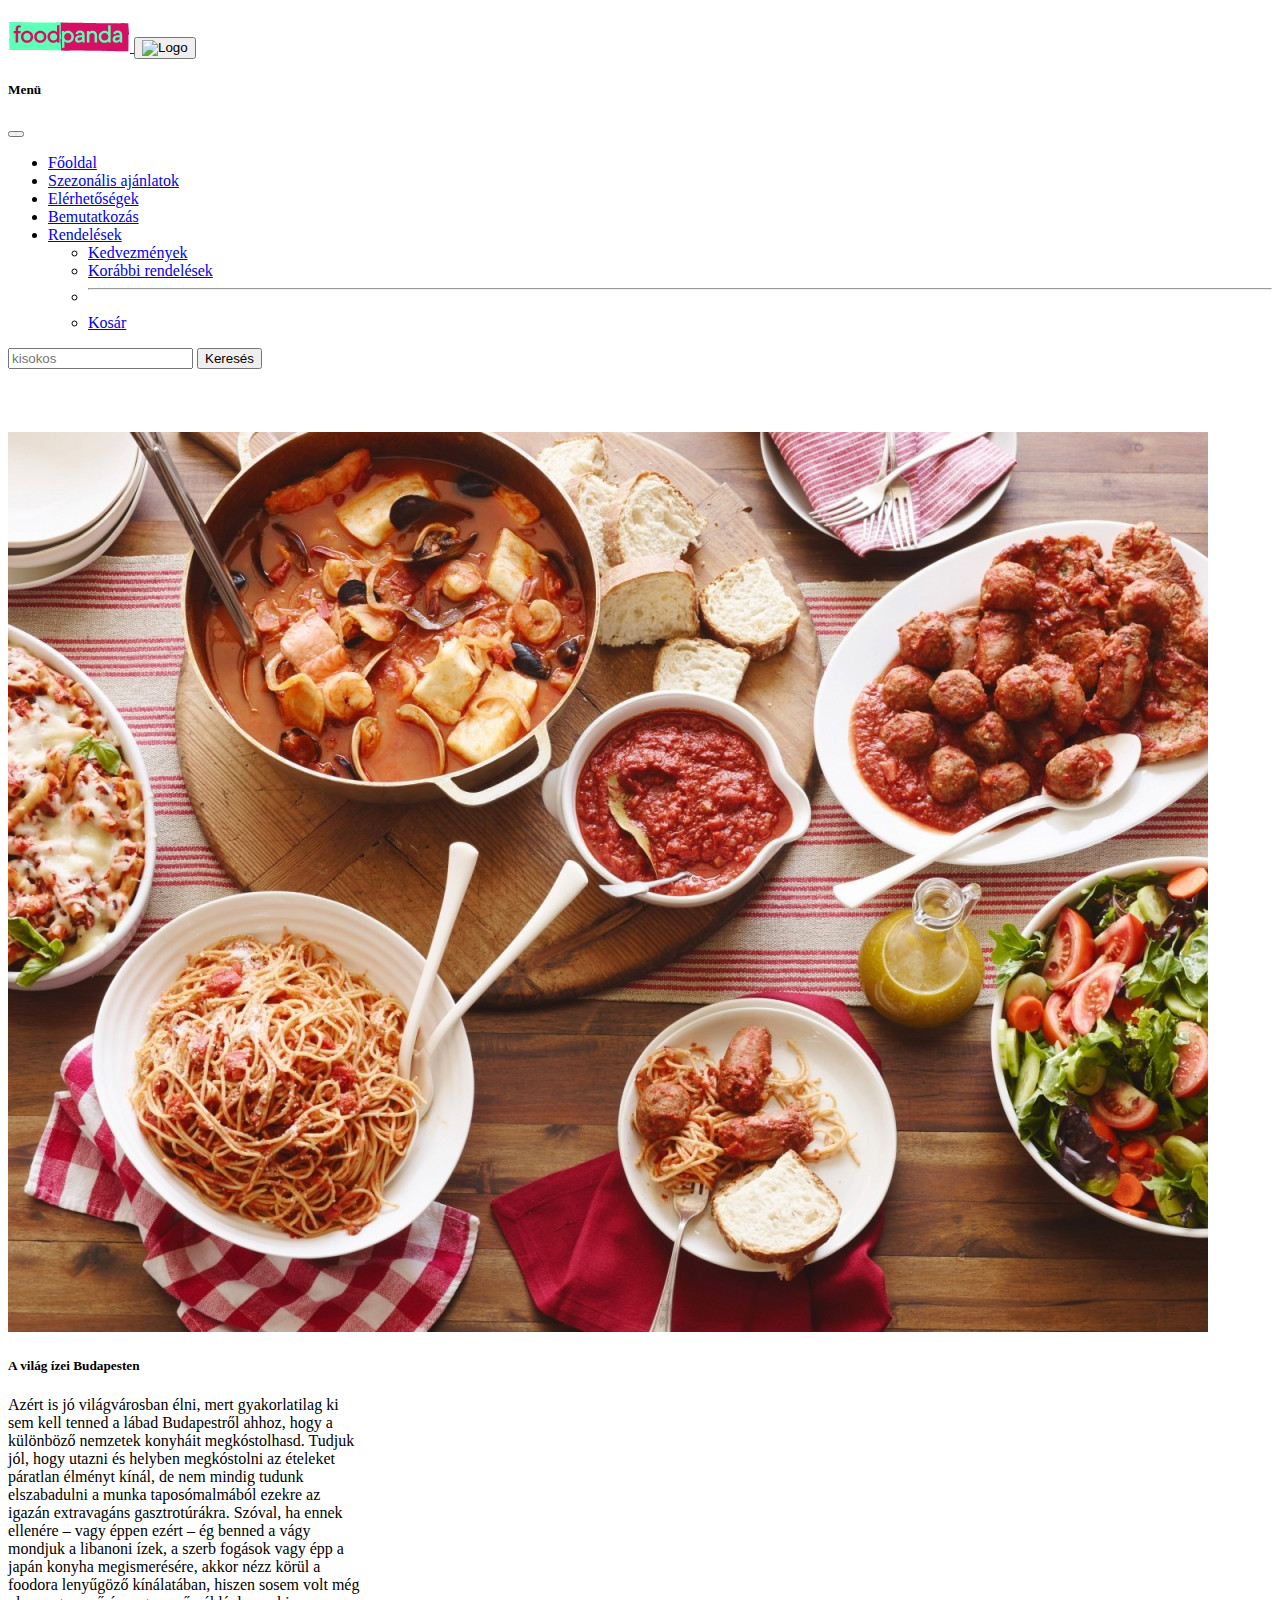
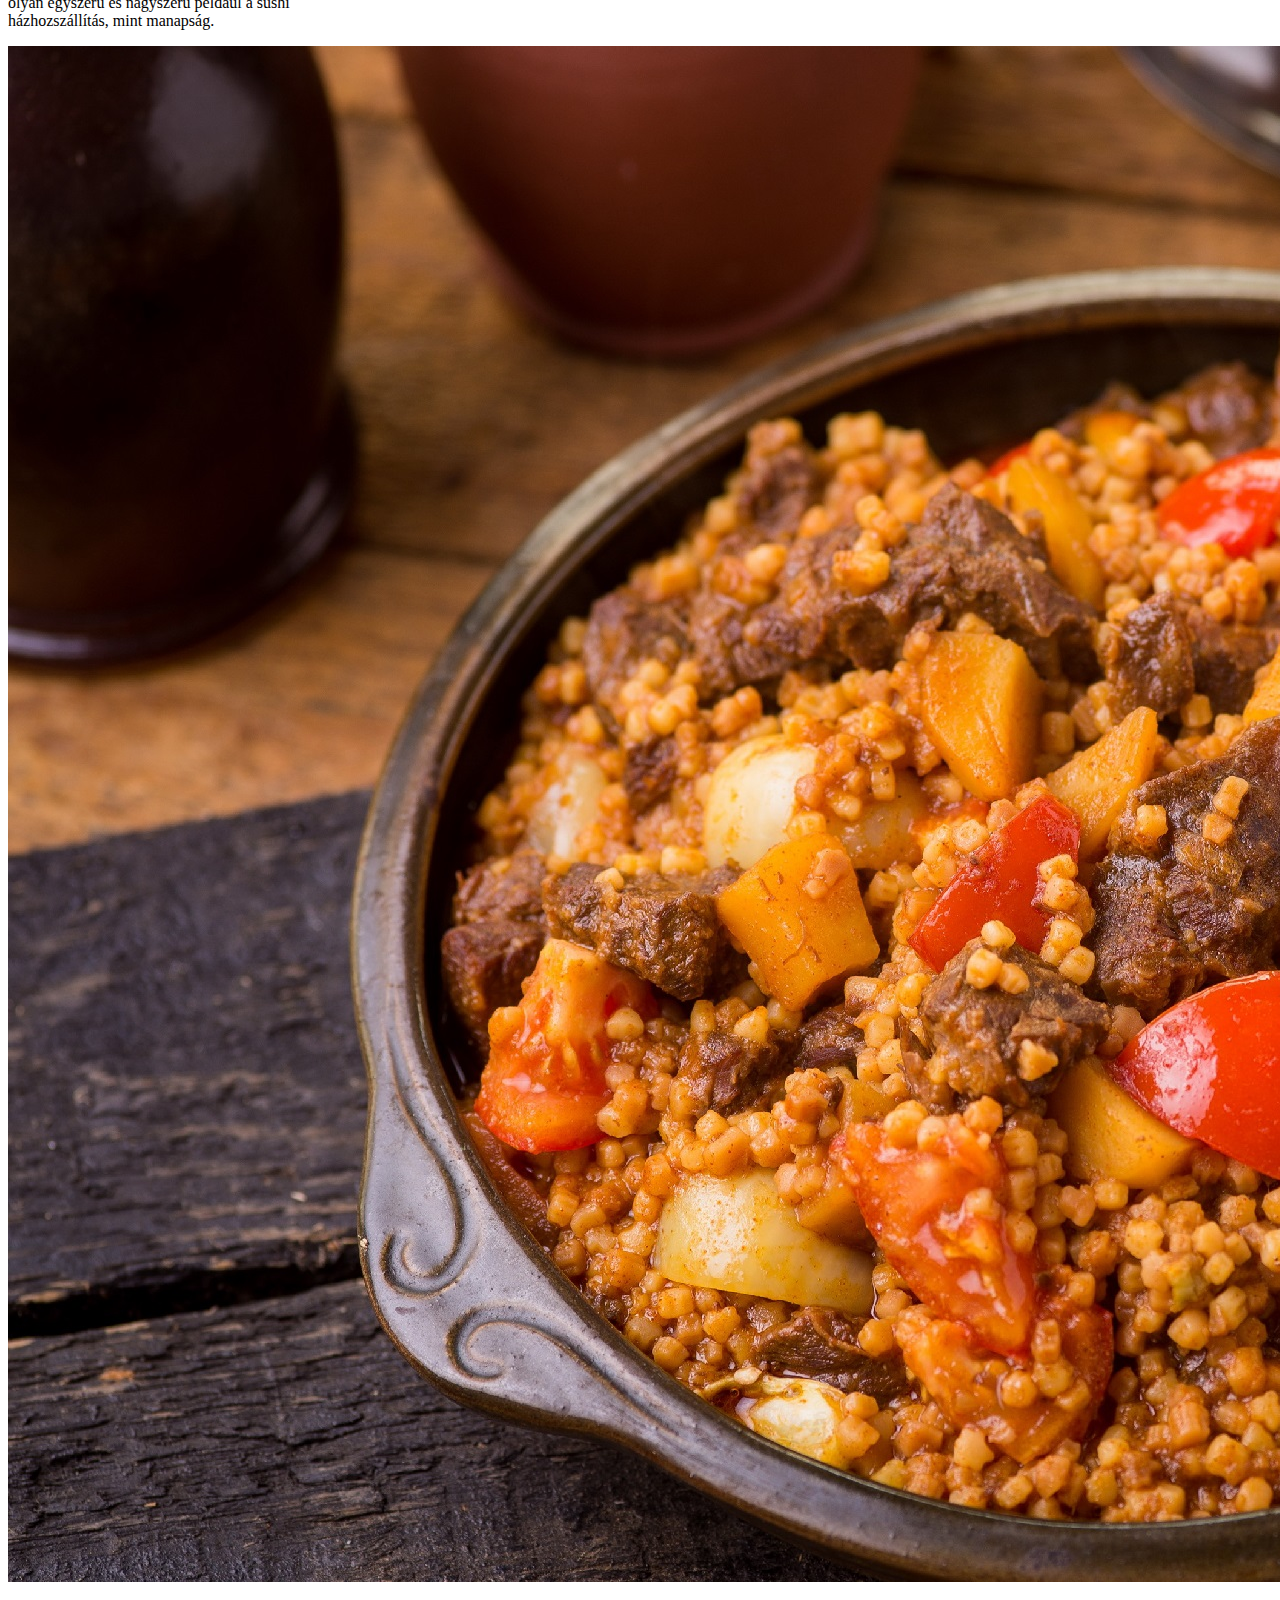
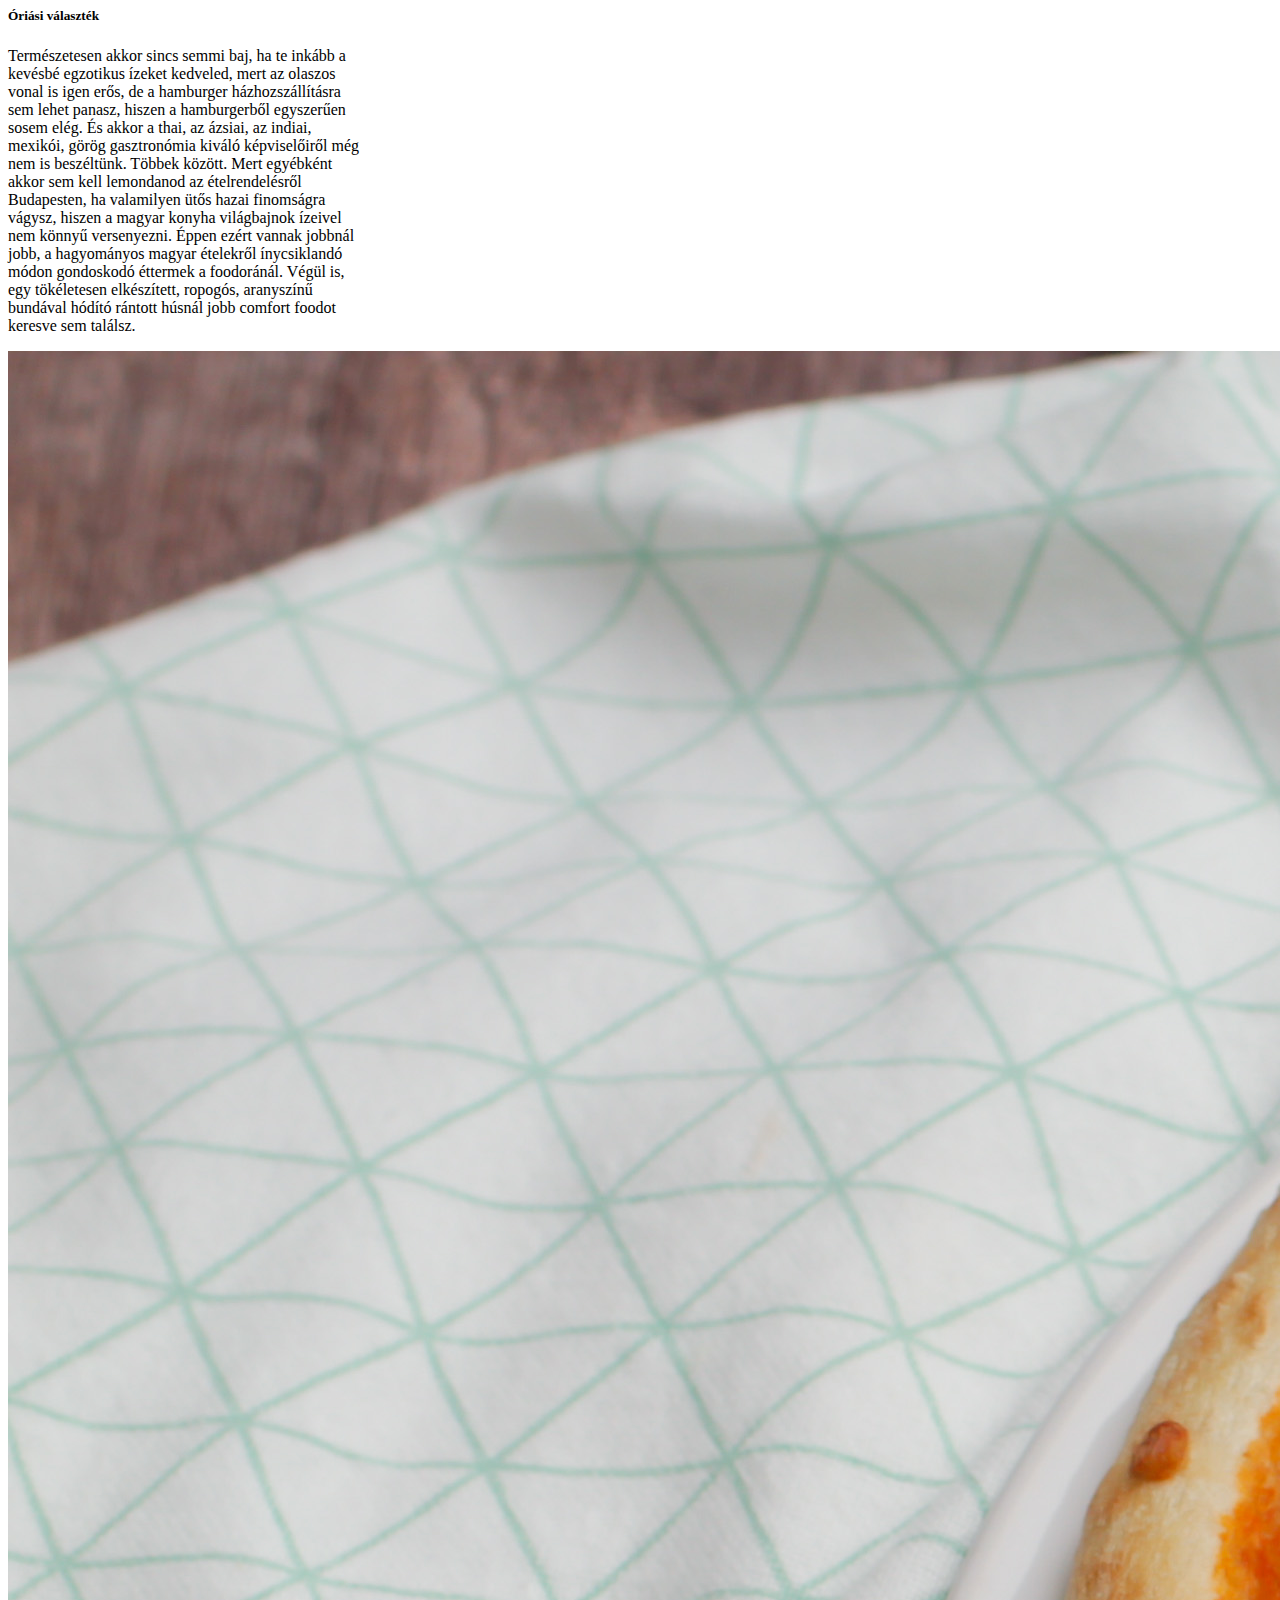
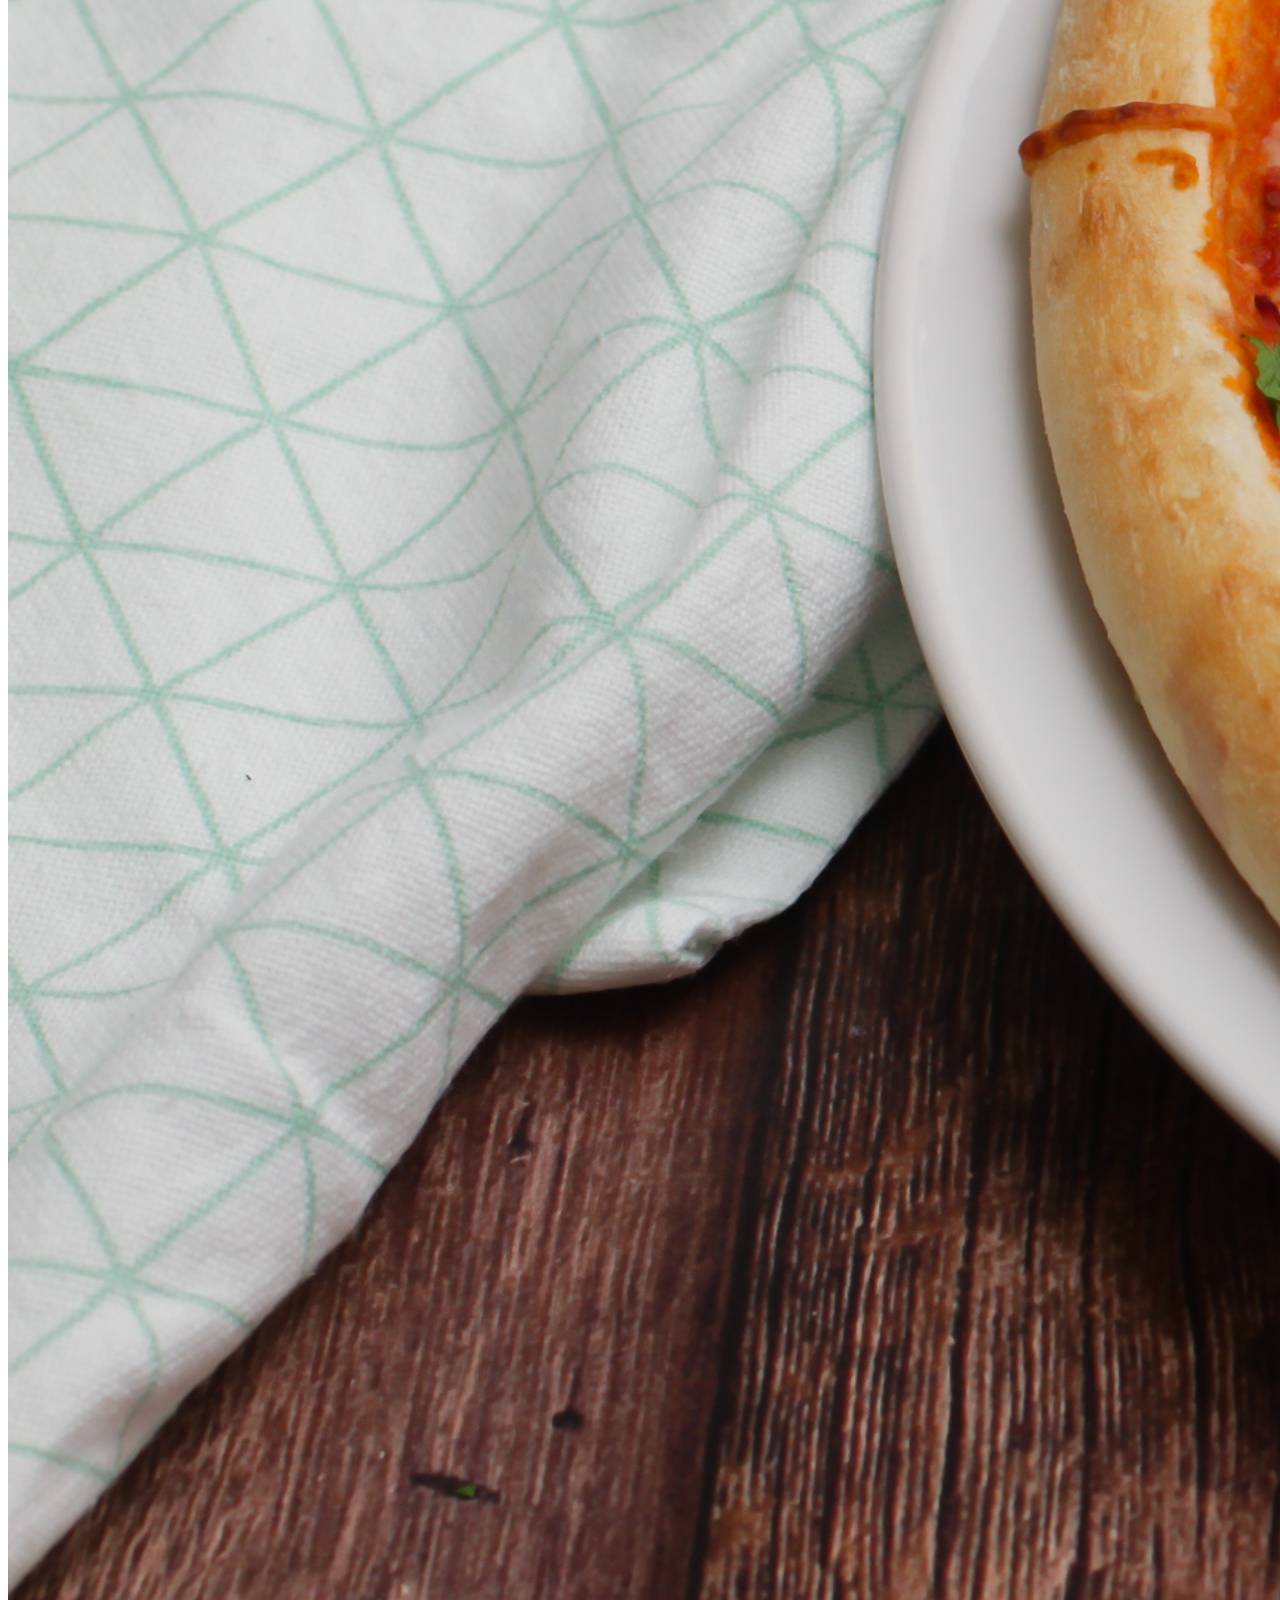
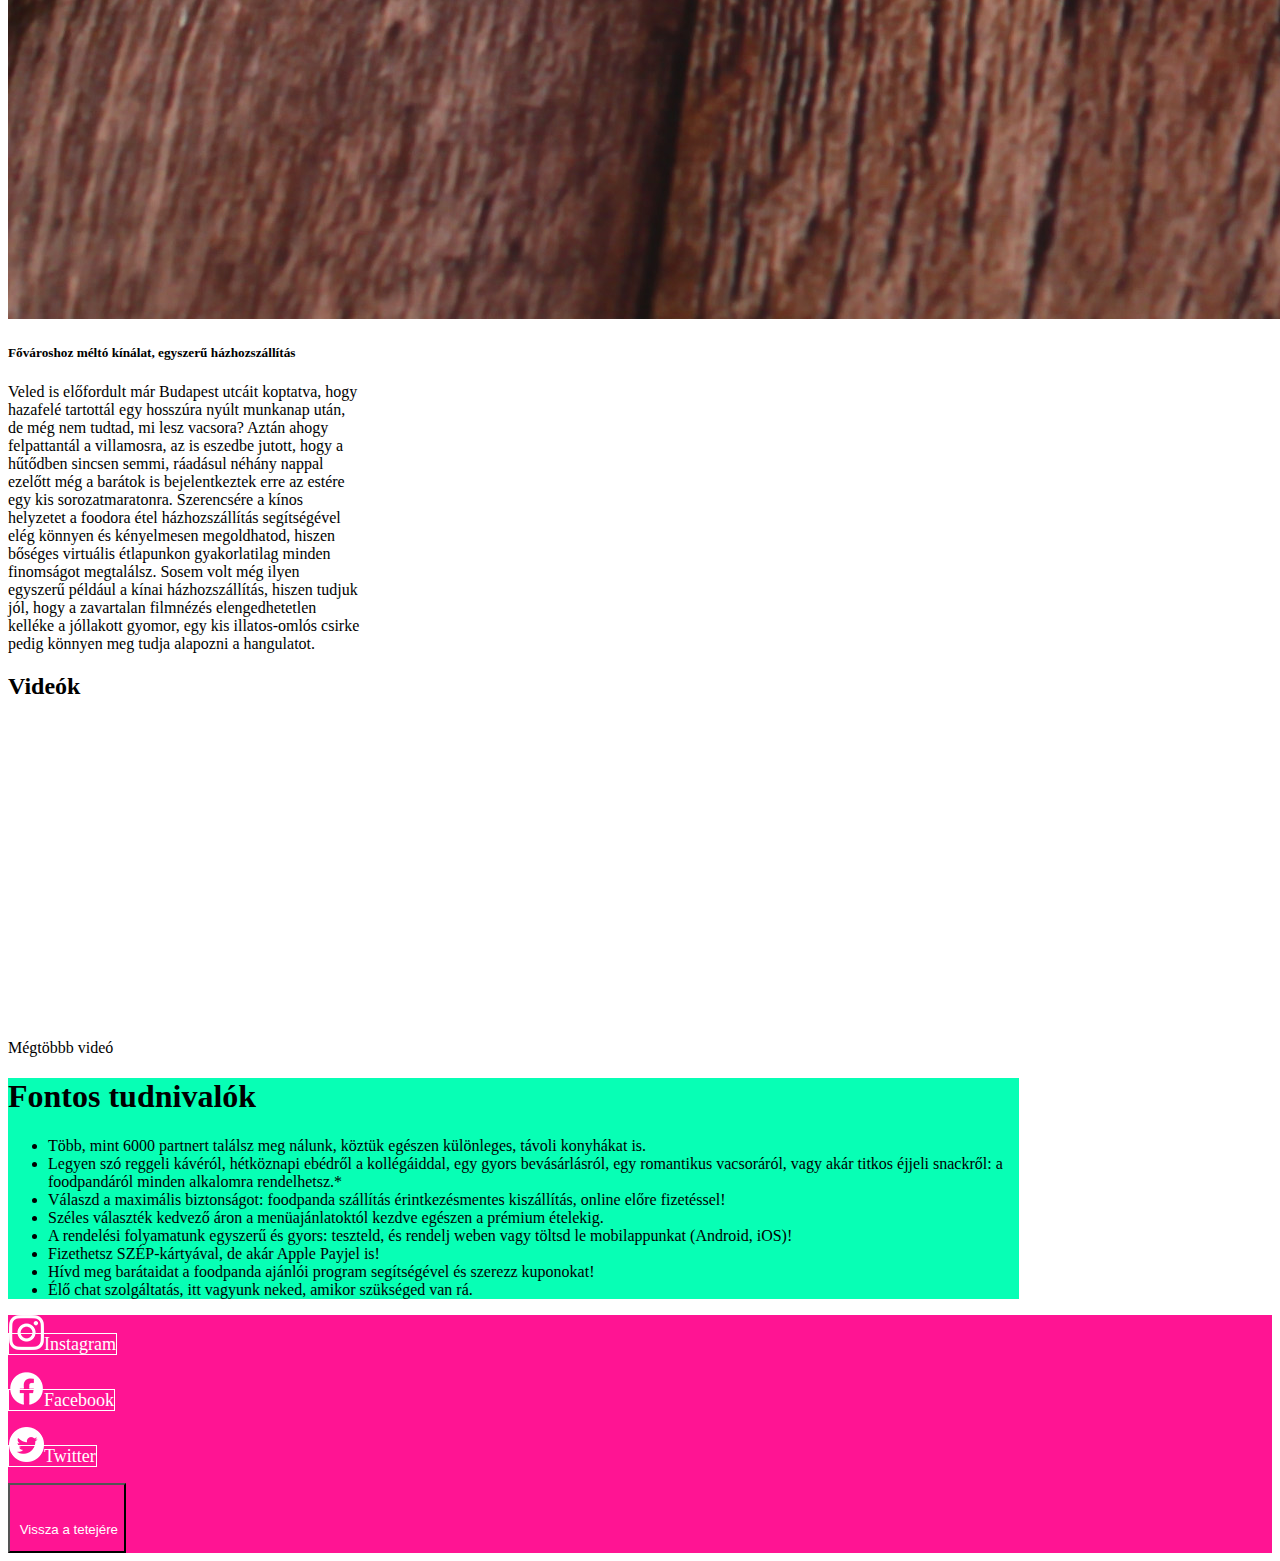
==== commit df6d7401: "jav" ====
--- a/bemutatkozas.html
+++ b/bemutatkozas.html
@@ -71,7 +71,7 @@
           </a>
           <ul class="dropdown-menu">
             <li><a class="dropdown-item" href="kedvezmenyek.html">Kedvezmények</a></li>
-            
+            <li><a class="dropdown-item" href="login.html">Korábbi rendelések</a></li>
             <li>
               <hr class="dropdown-divider">
             </li>
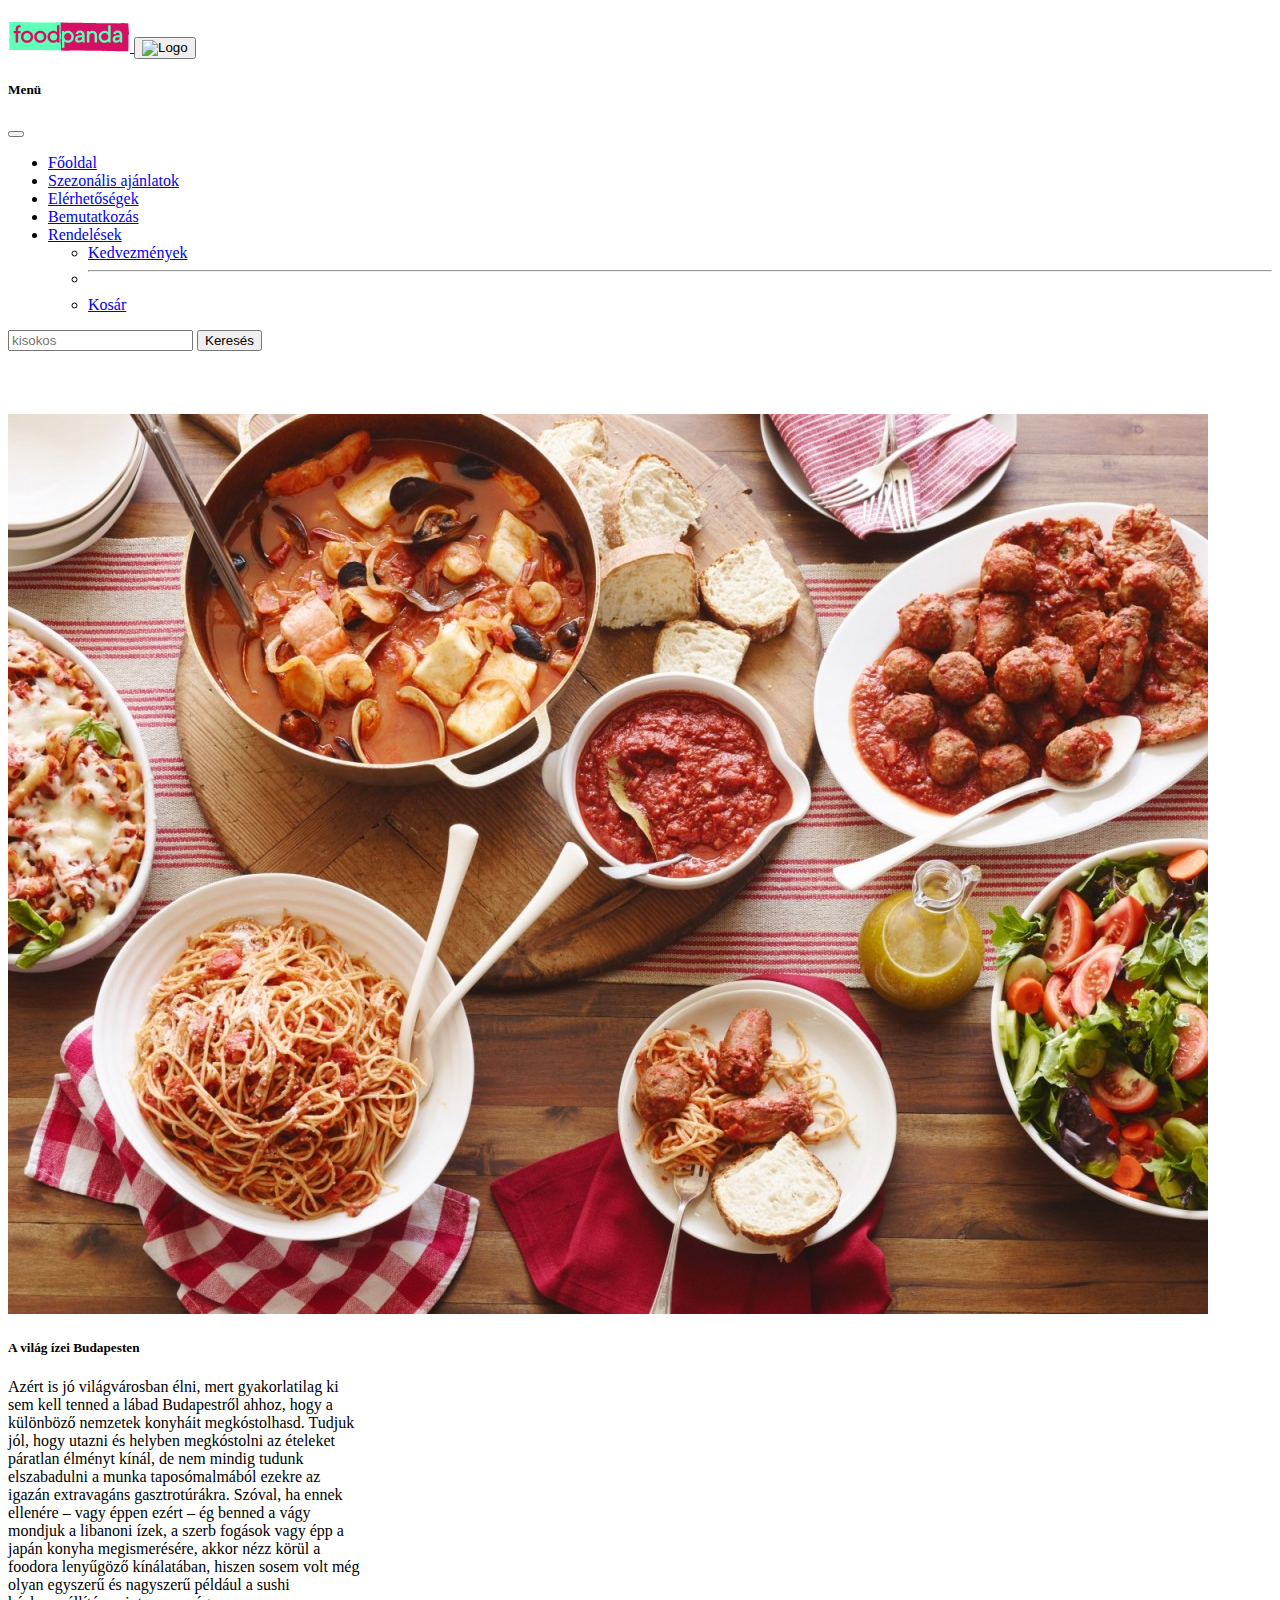
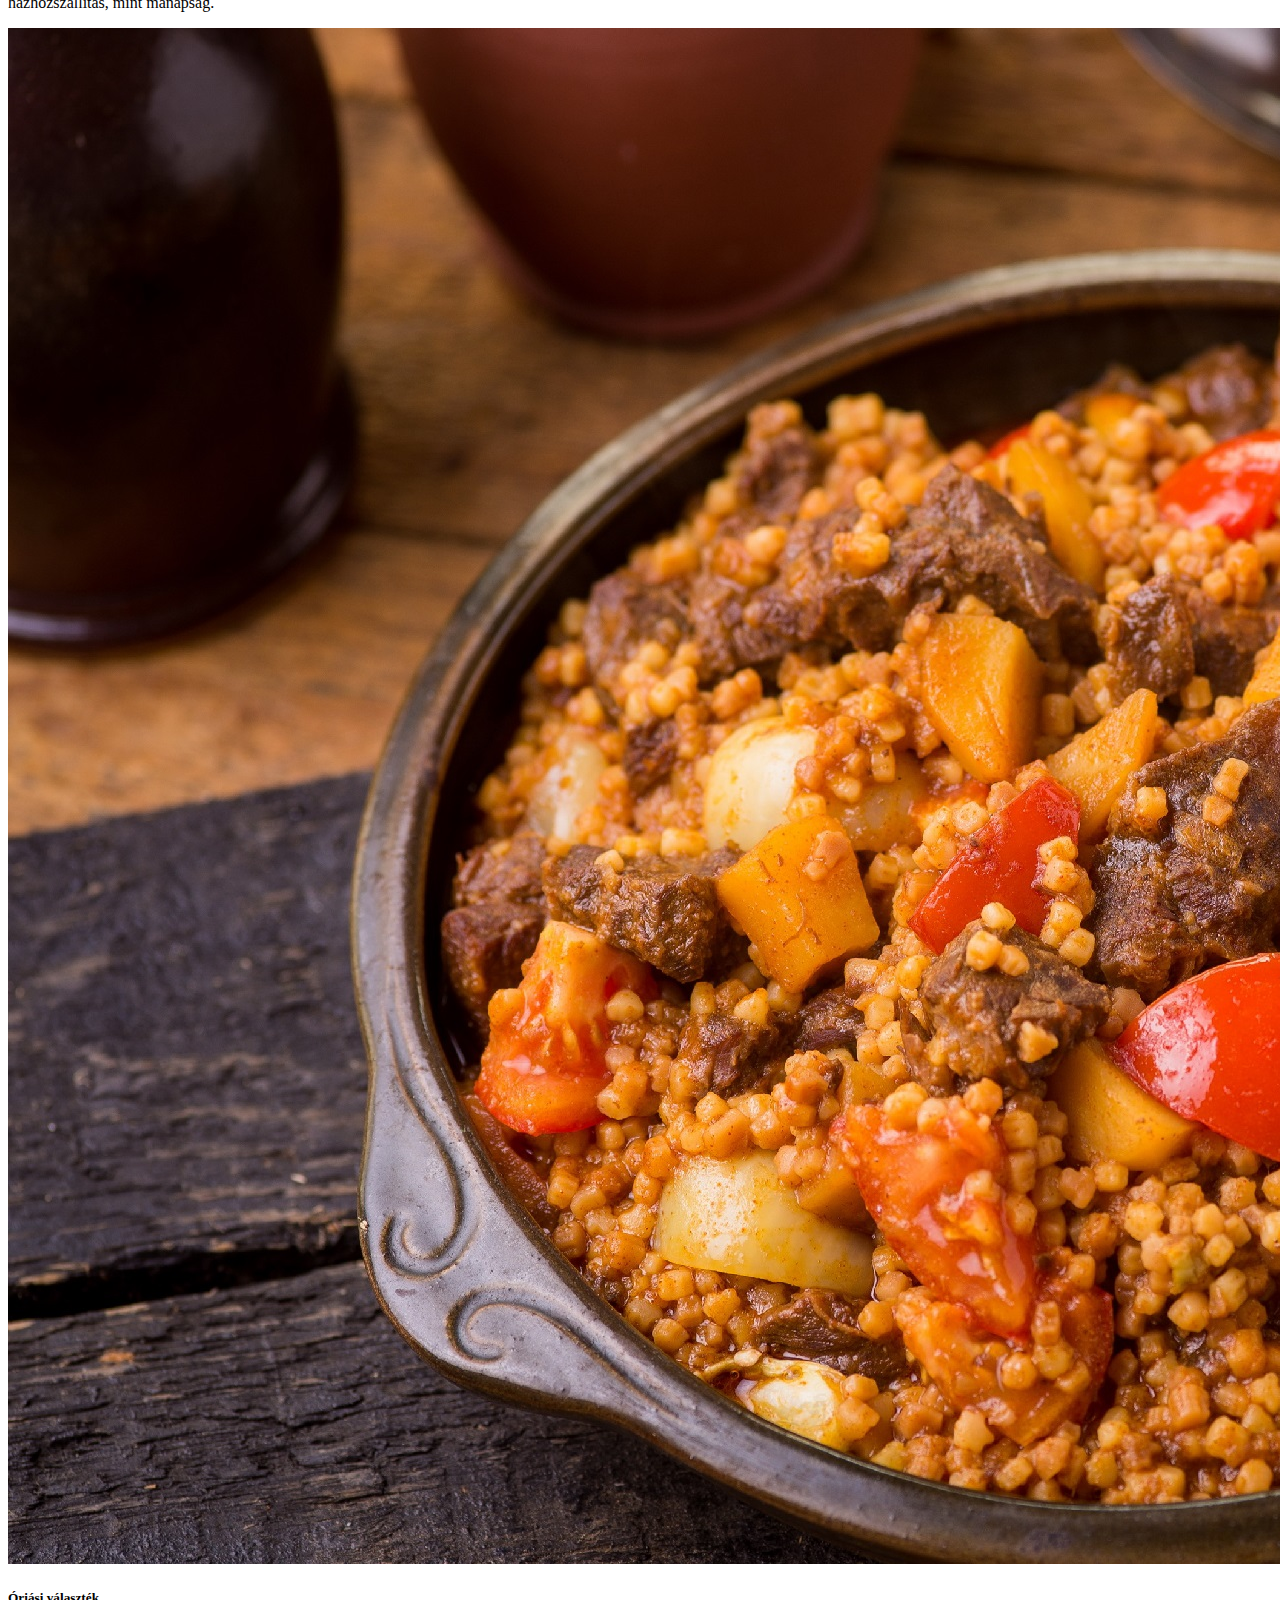
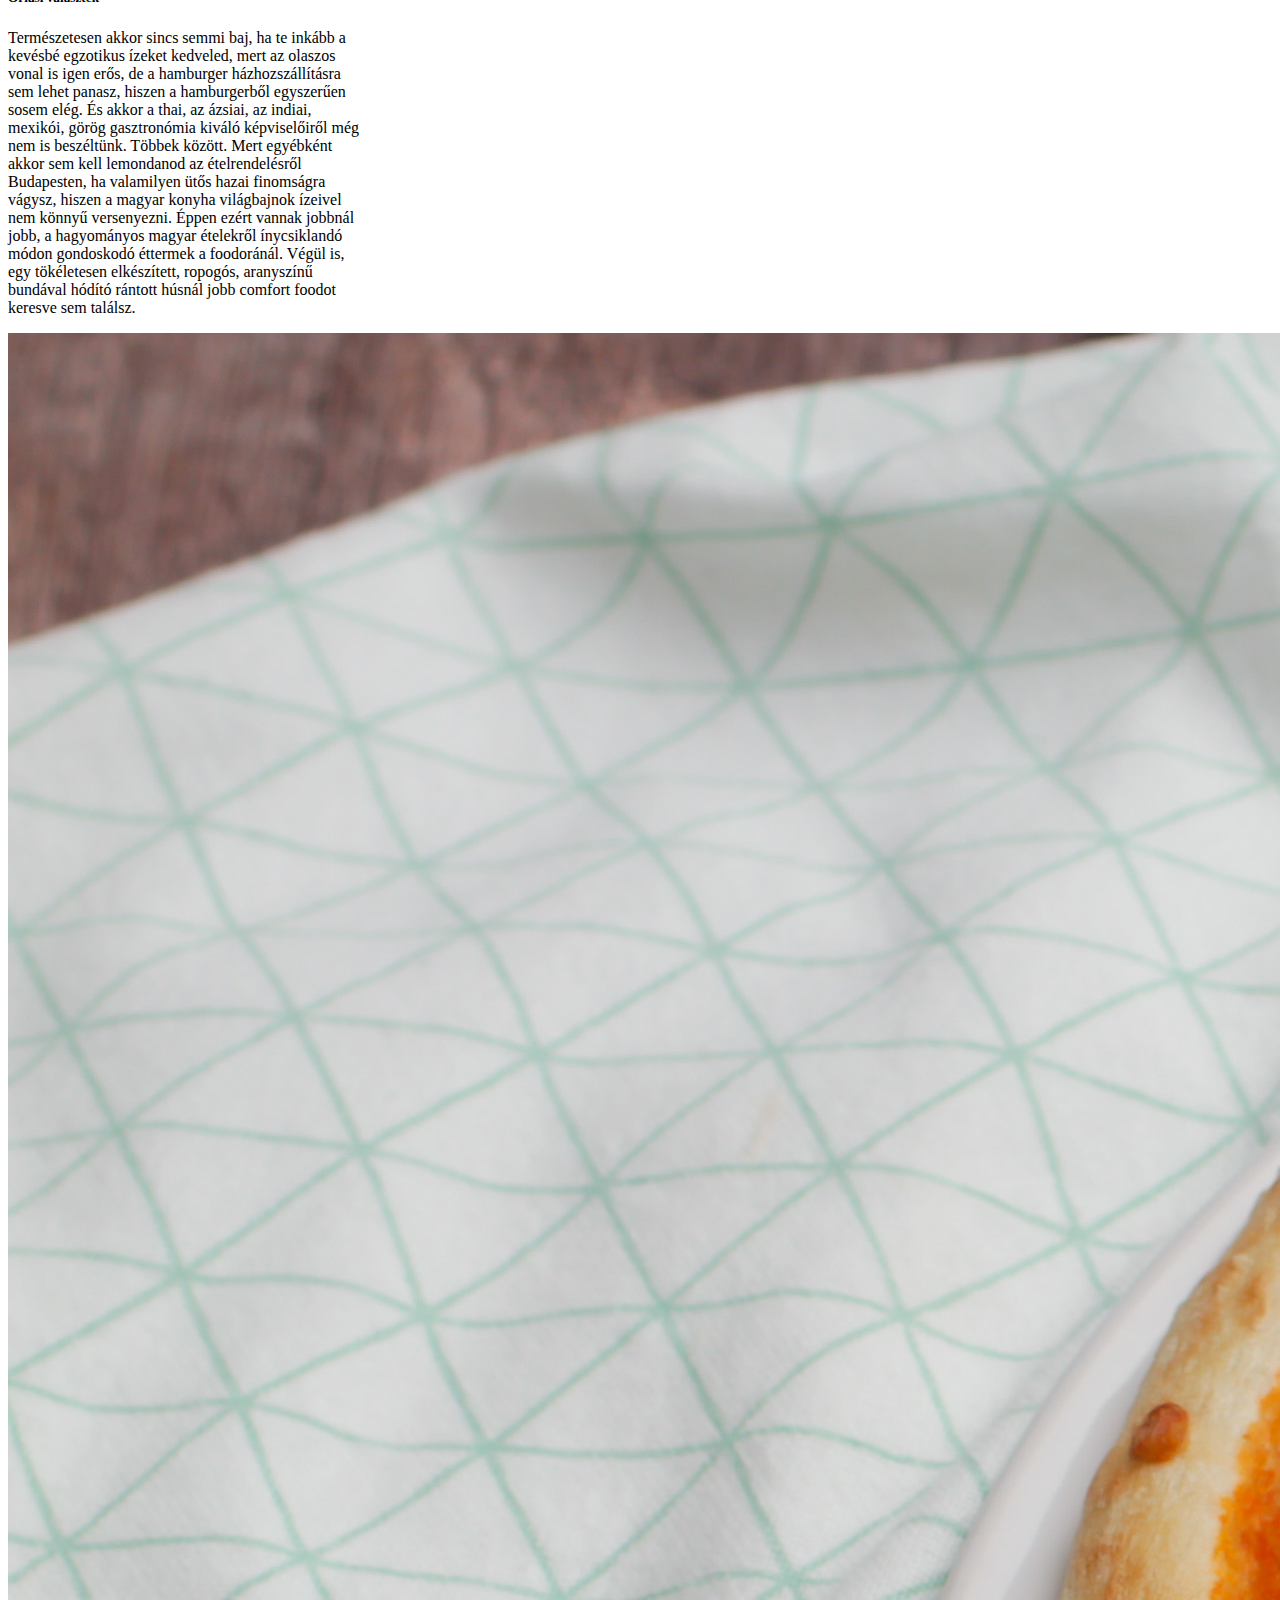
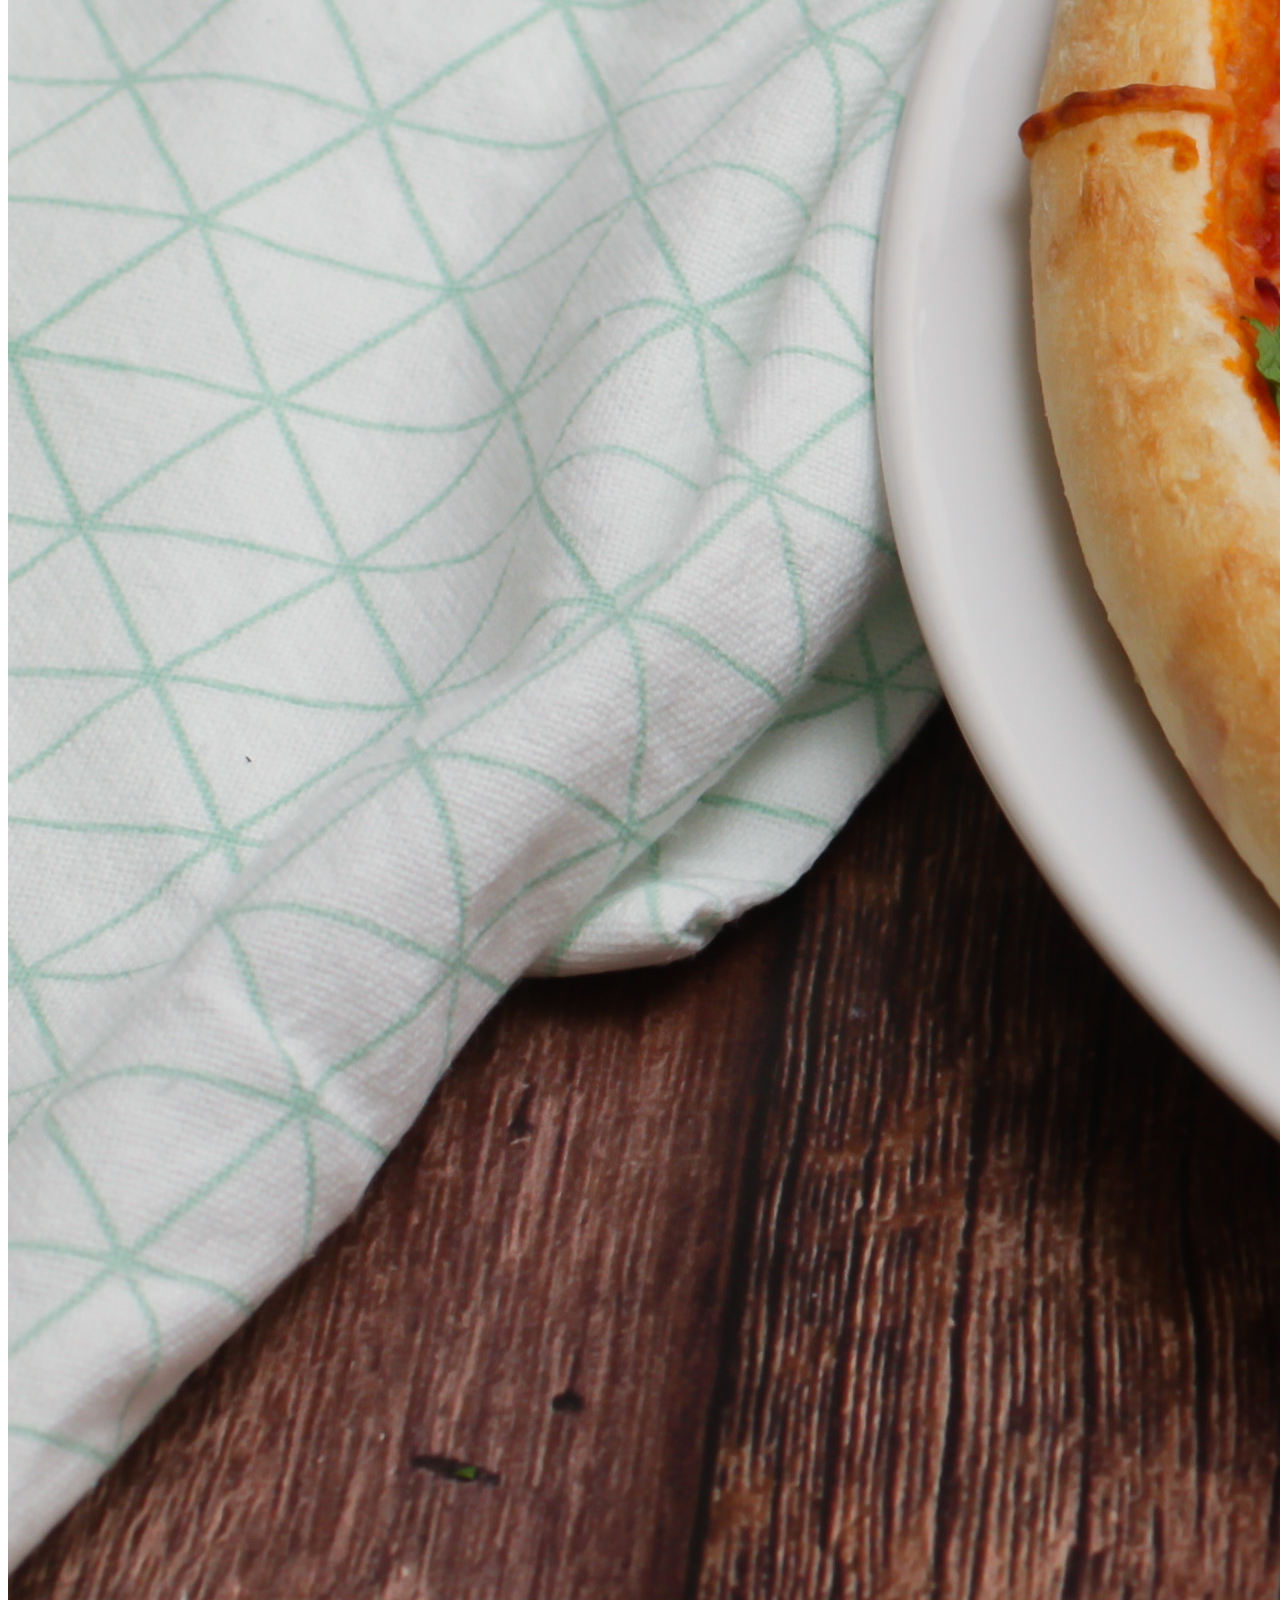
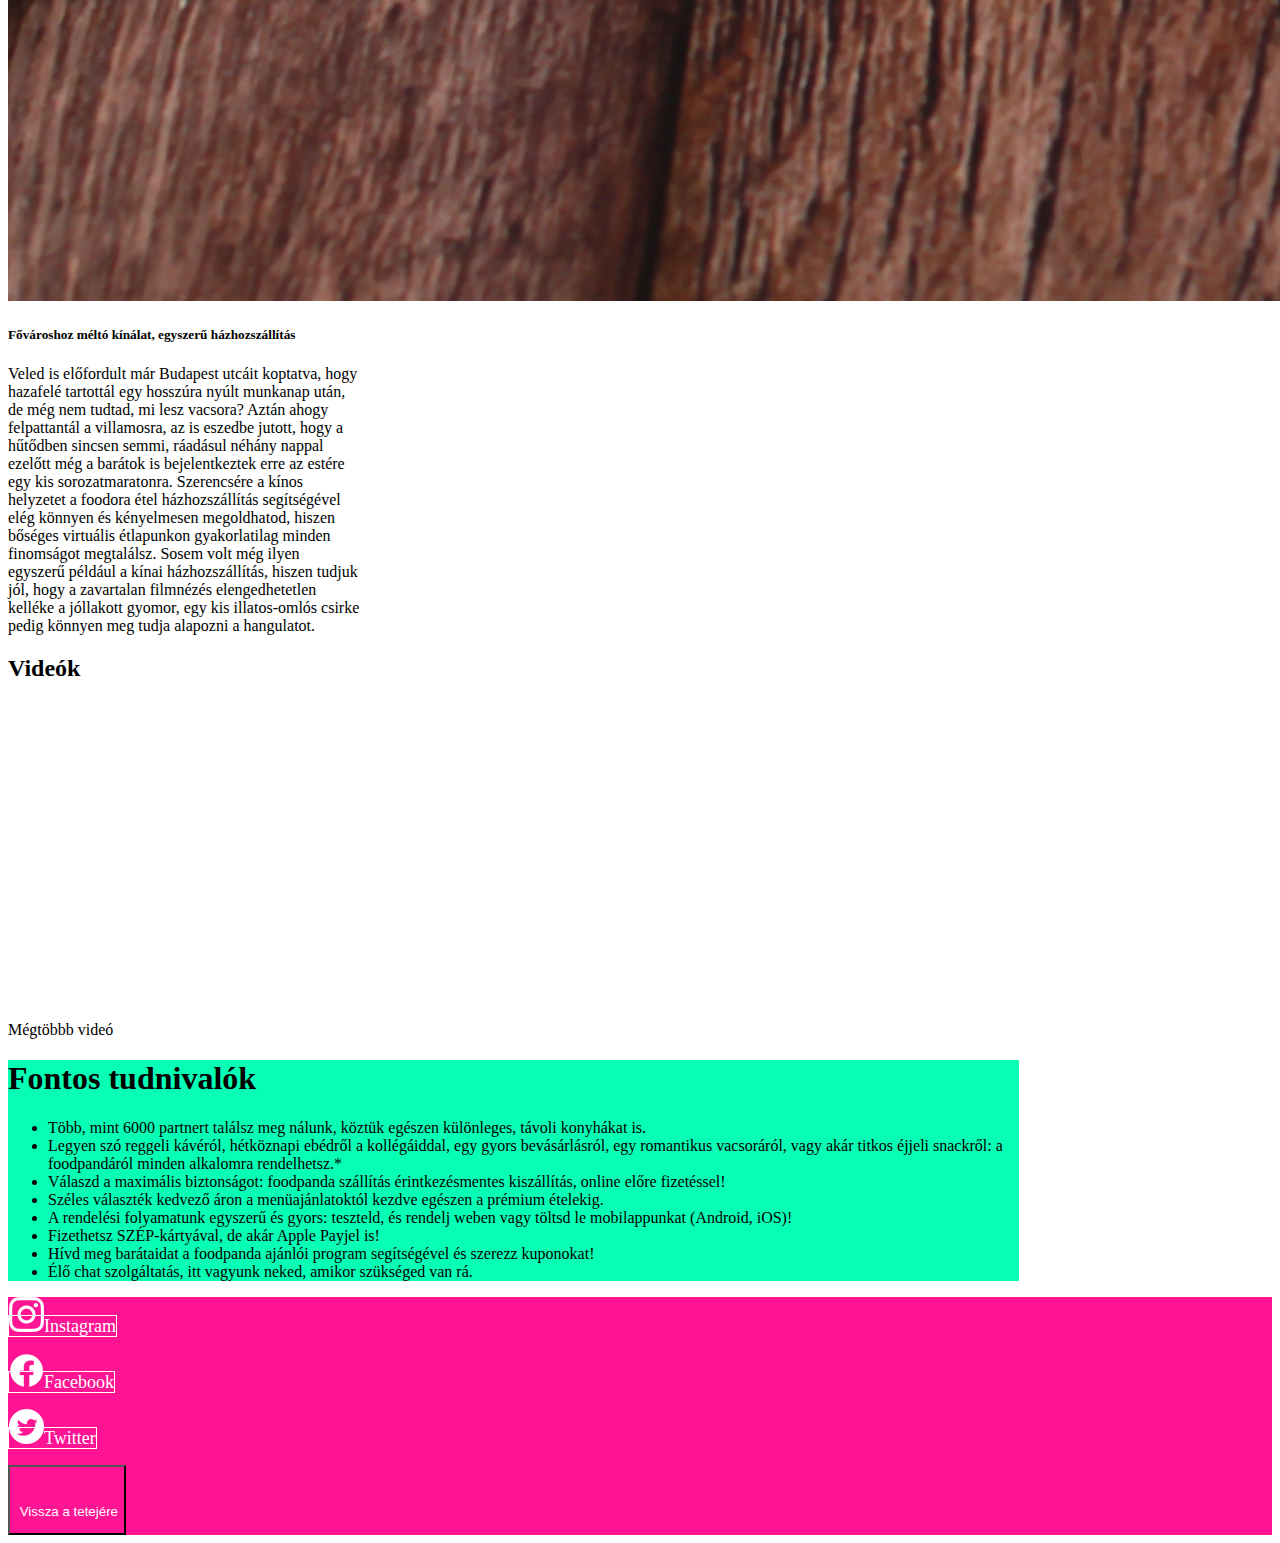
==== commit 7774bdcd: "Merge branch 'main' of https://github.com/jedlikbalint/foodpanda" ====
--- a/bemutatkozas.html
+++ b/bemutatkozas.html
@@ -71,7 +71,7 @@
           </a>
           <ul class="dropdown-menu">
             <li><a class="dropdown-item" href="kedvezmenyek.html">Kedvezmények</a></li>
-            <li><a class="dropdown-item" href="login.html">Korábbi rendelések</a></li>
+            
             <li>
               <hr class="dropdown-divider">
             </li>
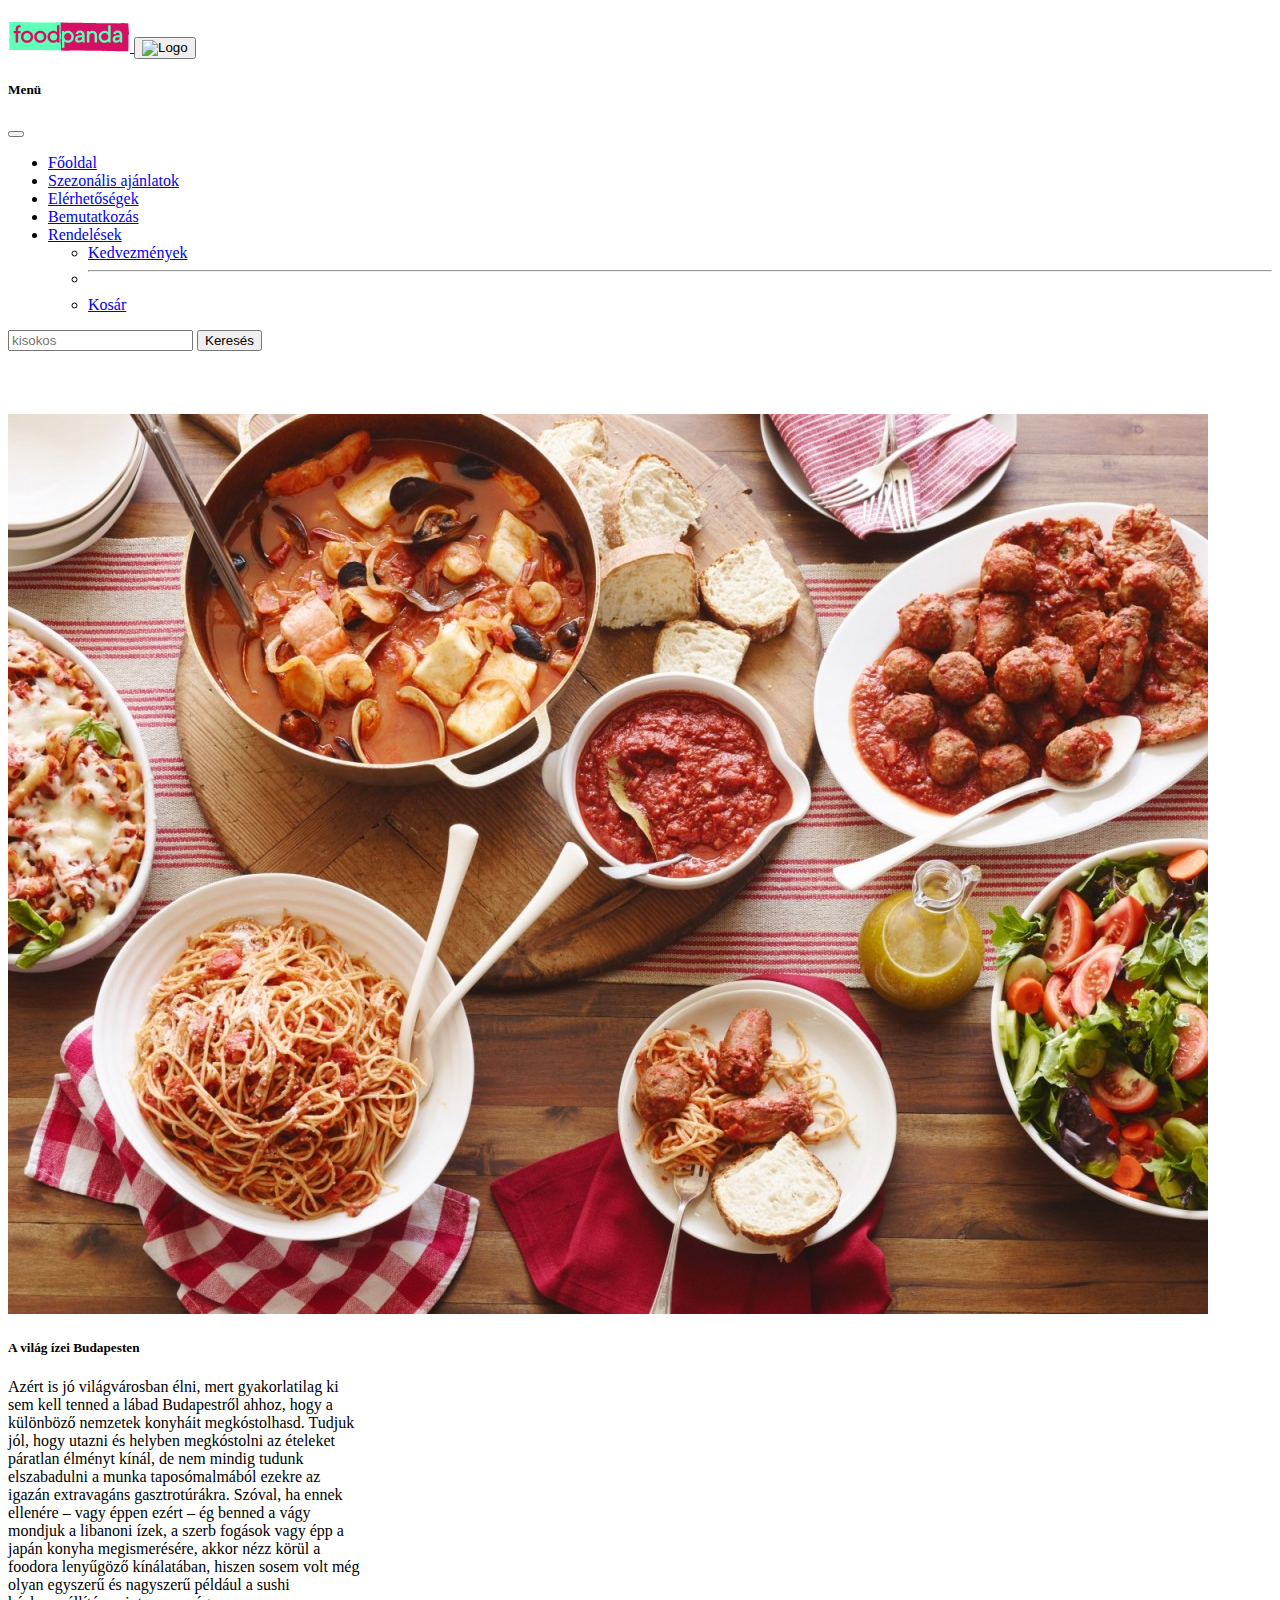
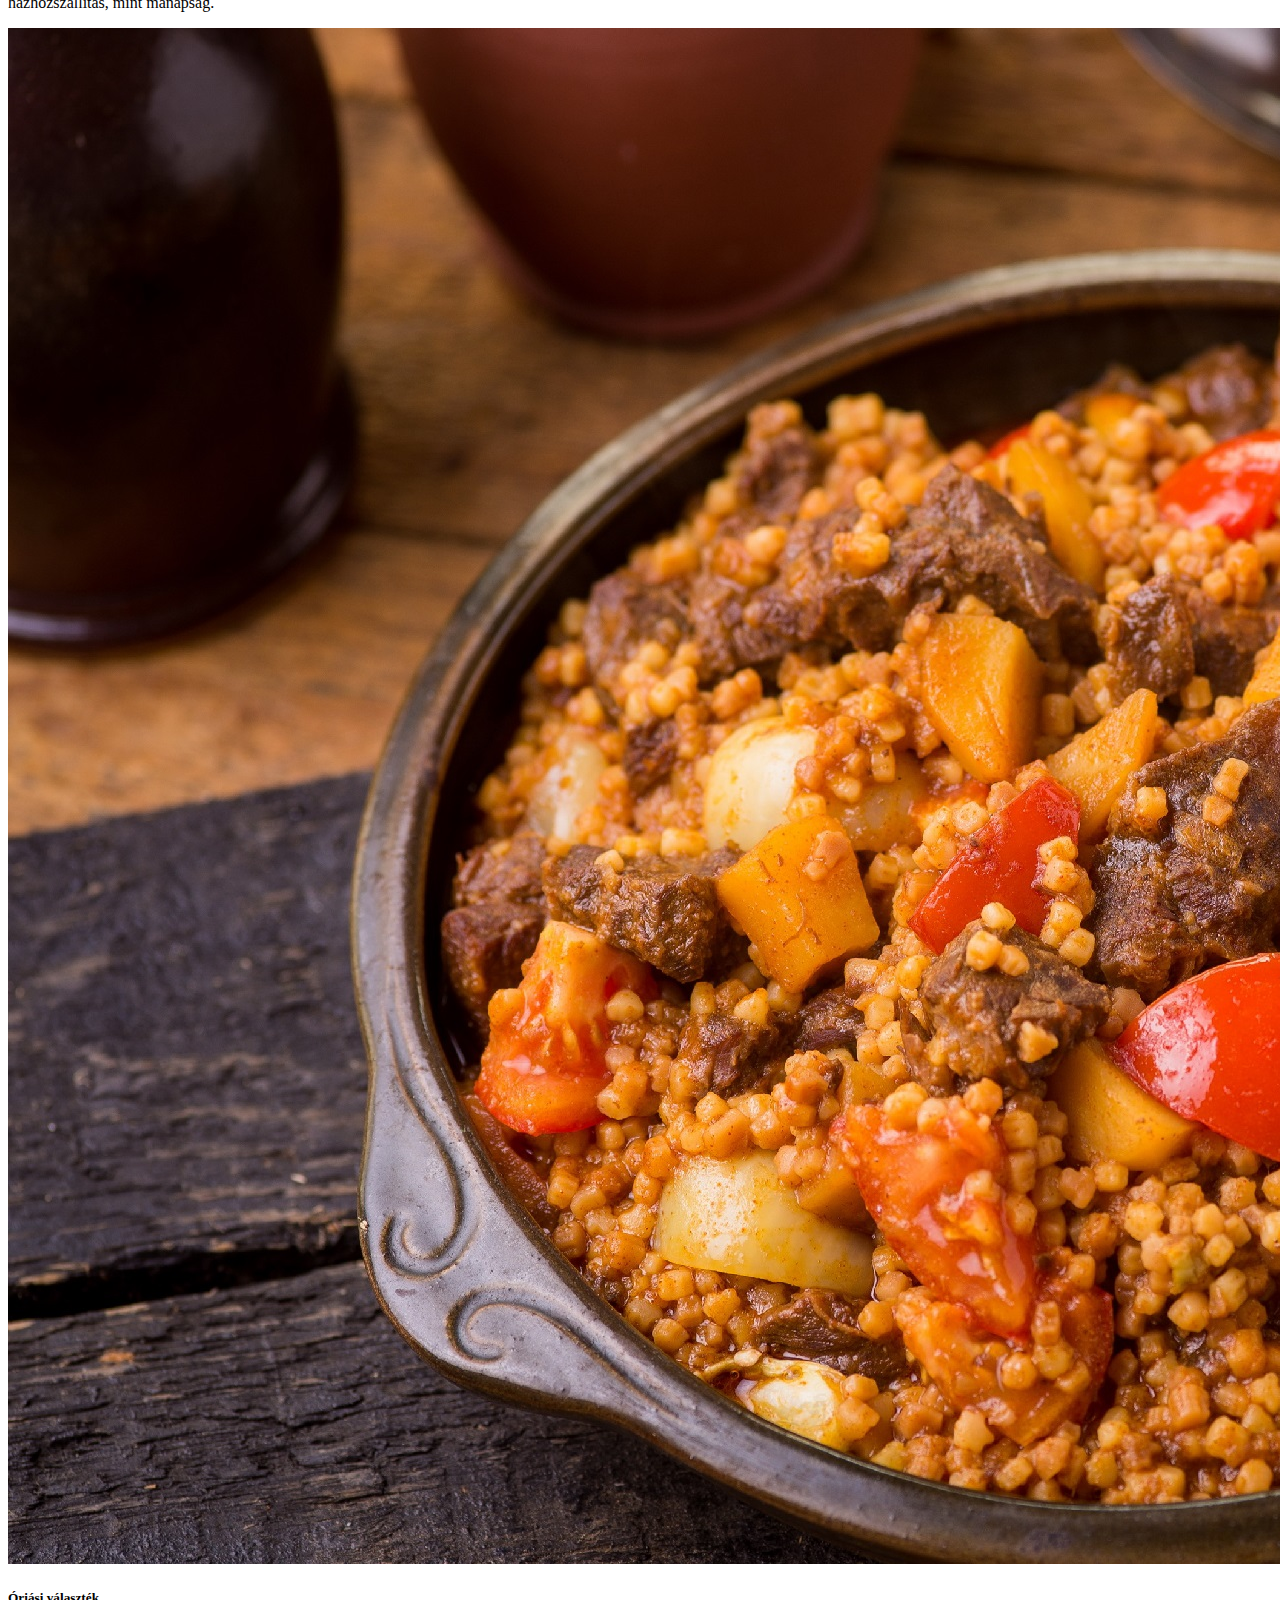
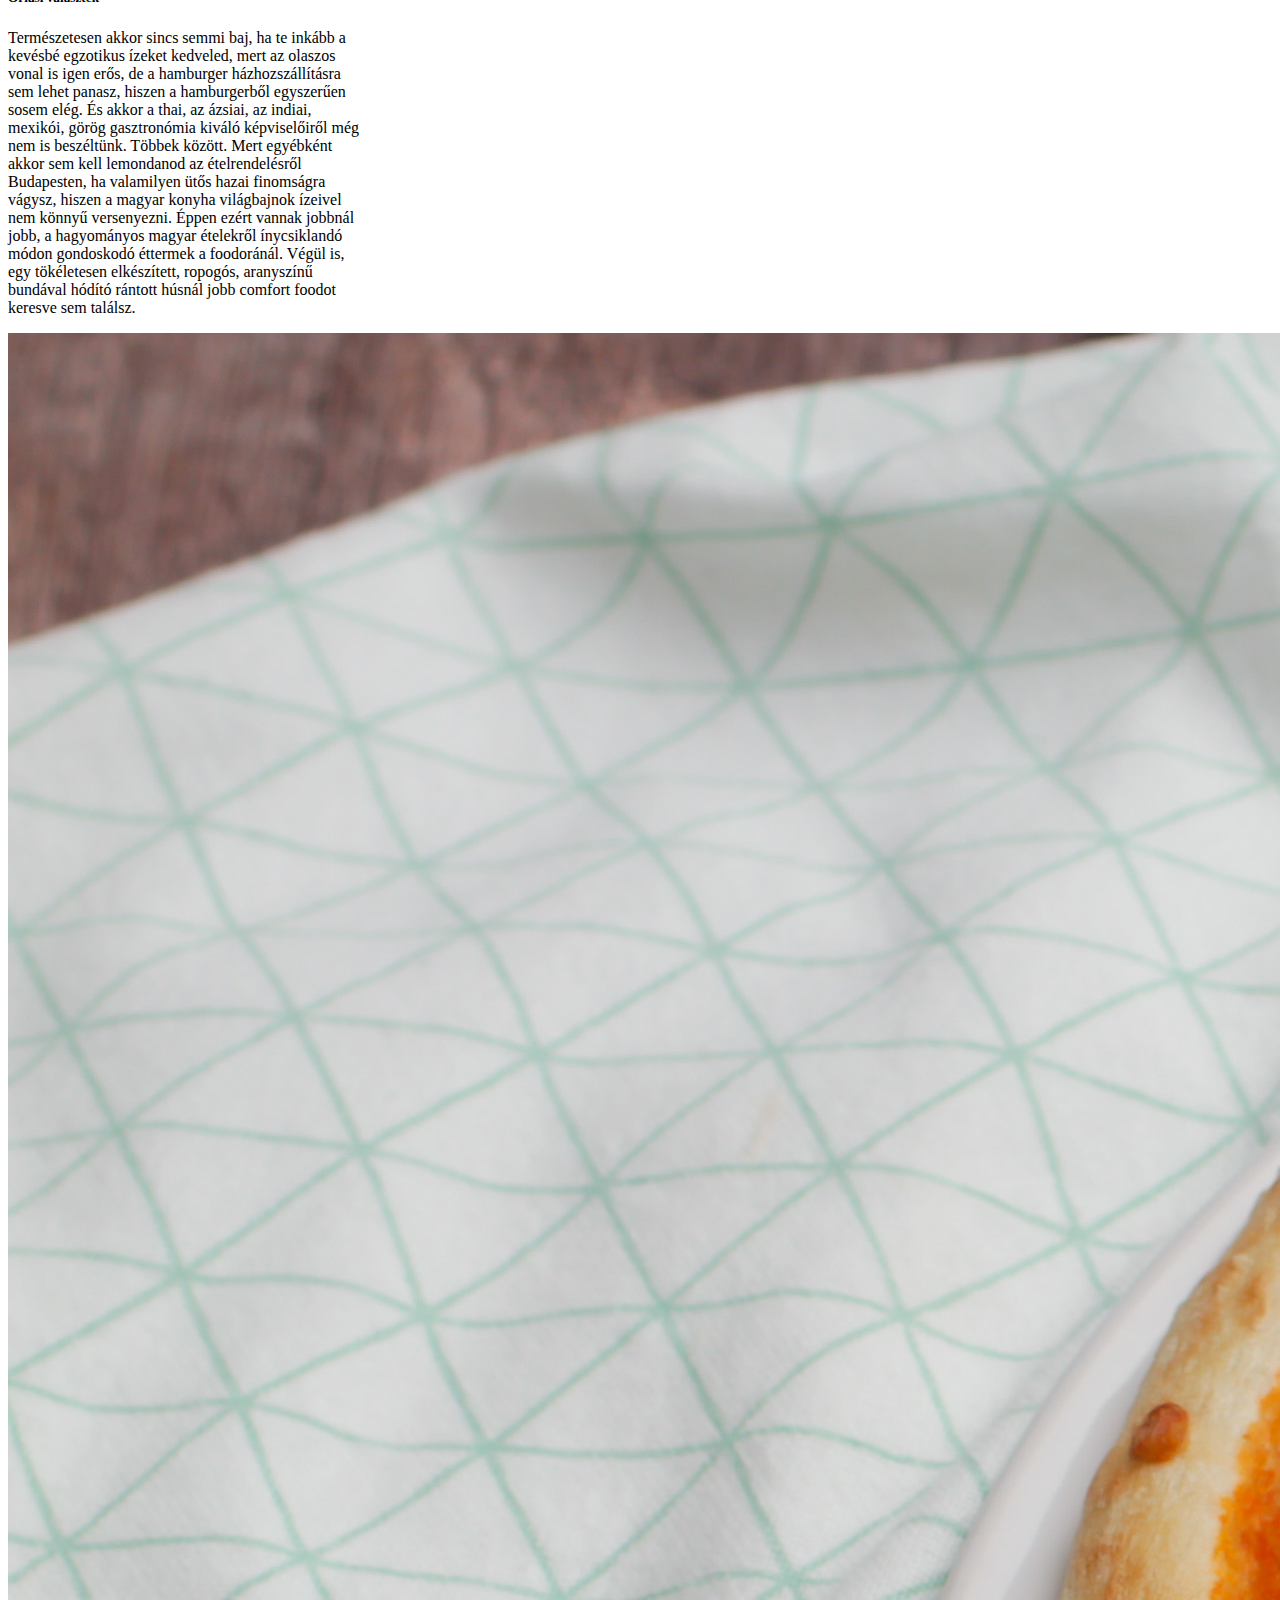
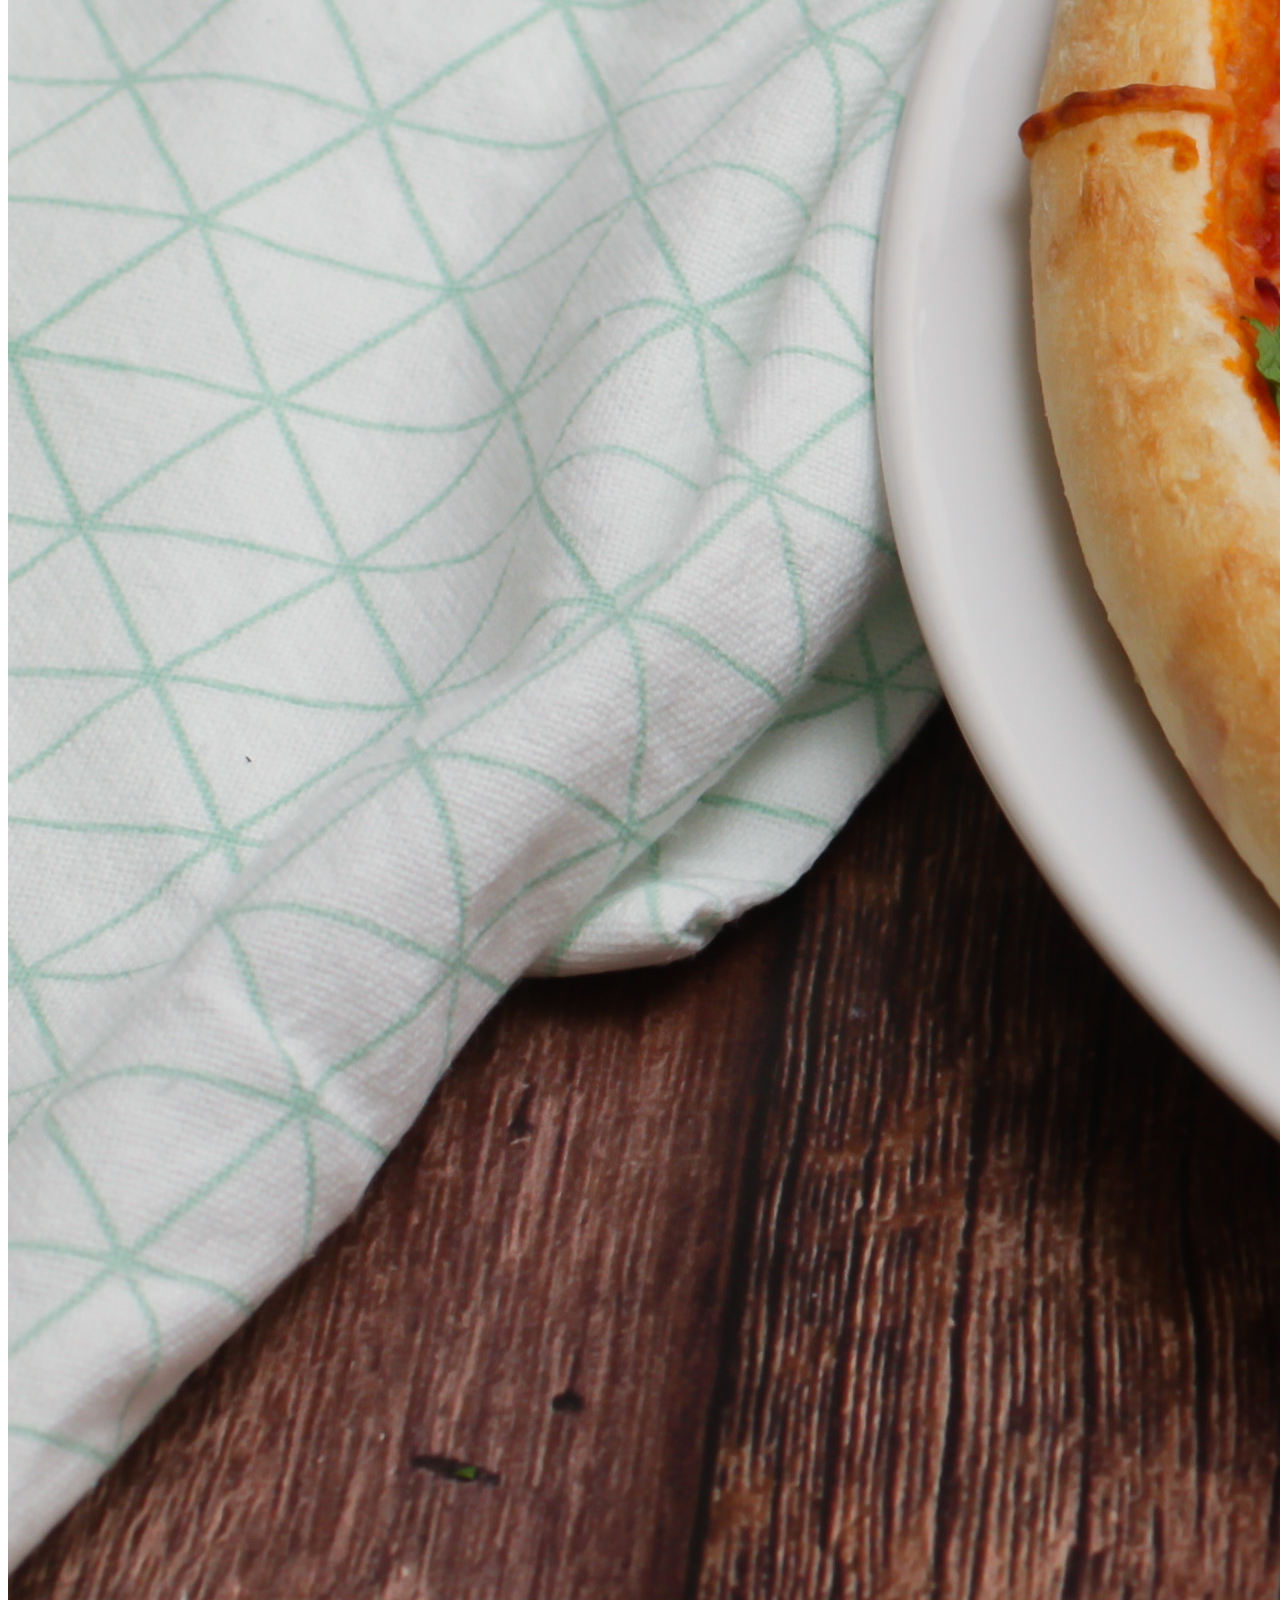
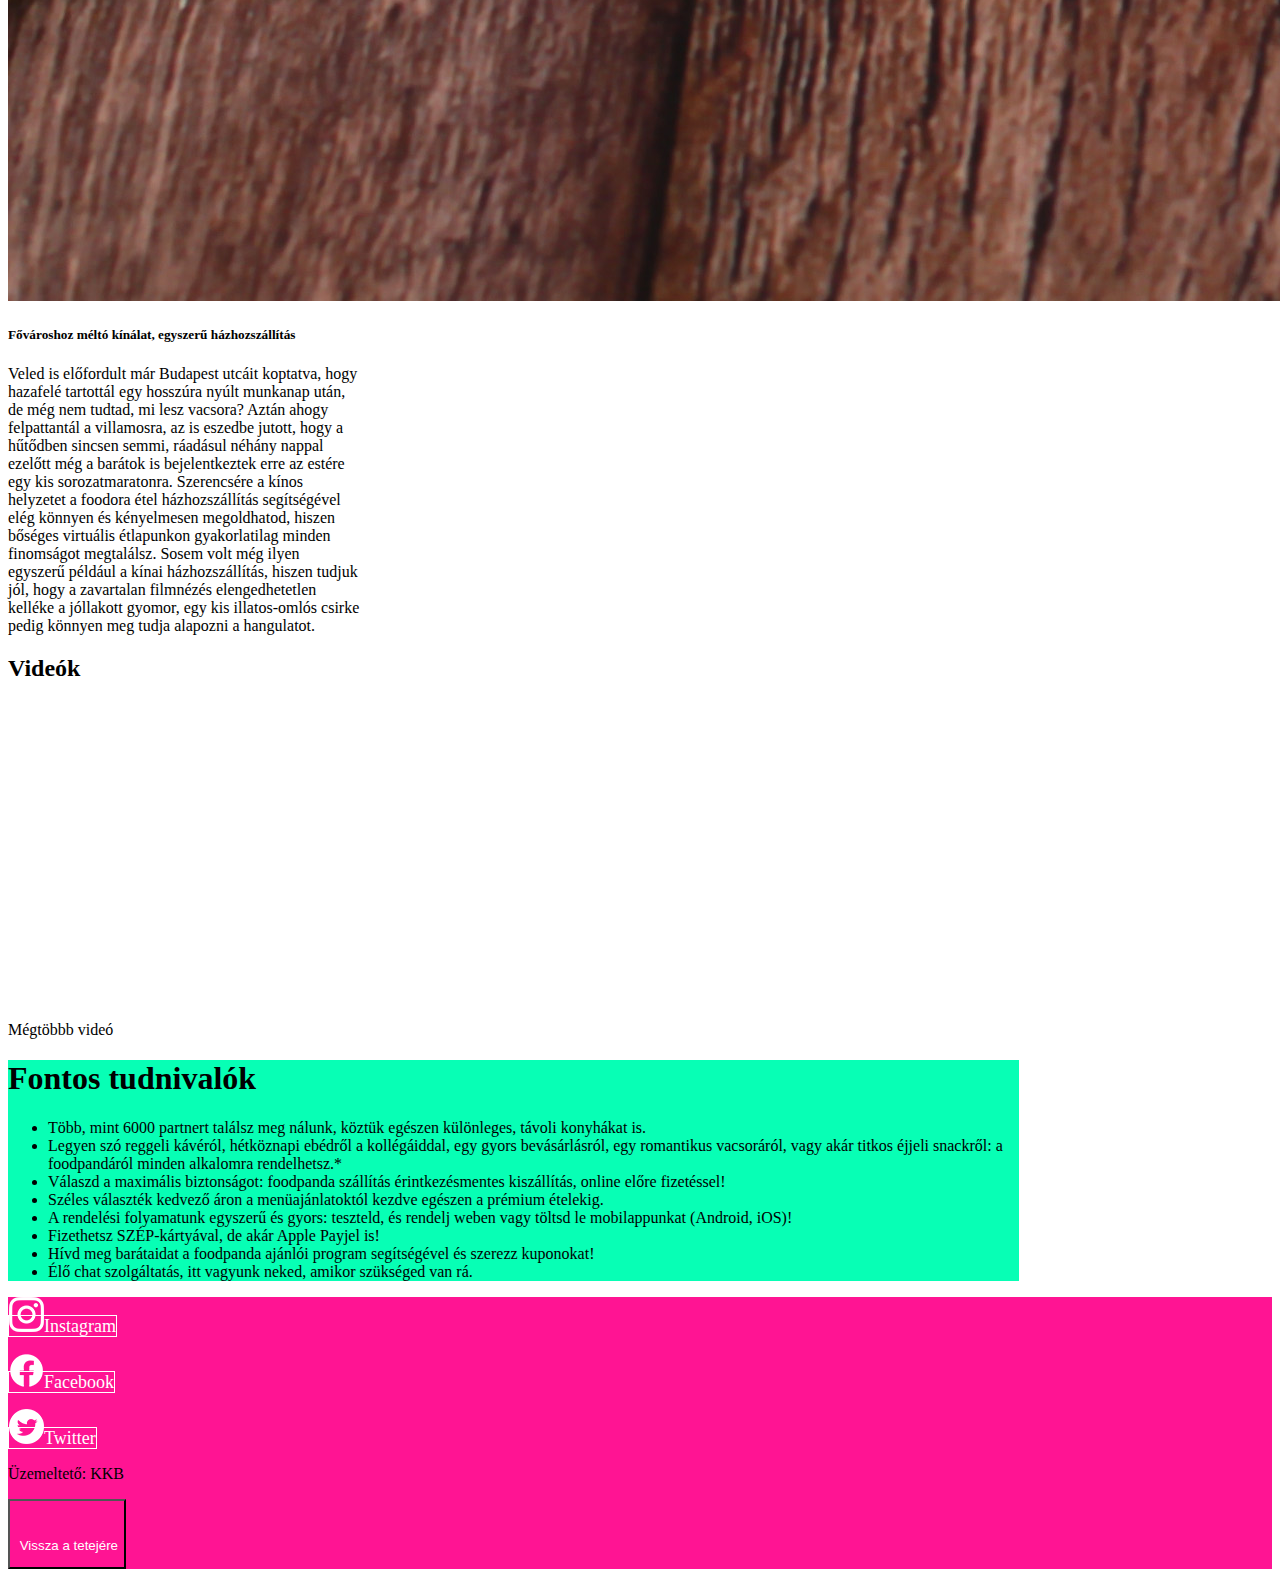
==== commit 741e45b6: "2q" ====
--- a/bemutatkozas.html
+++ b/bemutatkozas.html
@@ -194,8 +194,9 @@
           href="https://twitter.com/FoodpandaHU"><img class="p-2" src="kepek/twitter35px.png" alt="twitter"
             title="twitter">Twitter</a></p>
     </div>
-
-
+    <div class="m-auto">
+      <p class="text-white text-center">Üzemeltető: KKB</p>
+    </div> 
 
     <button onclick="oldalTeteje()" id="gomb" class="text-center  border-0 footer">
       <p class=""><span class="szovegNarancs2"><img style="height: 35px;" > Vissza a
